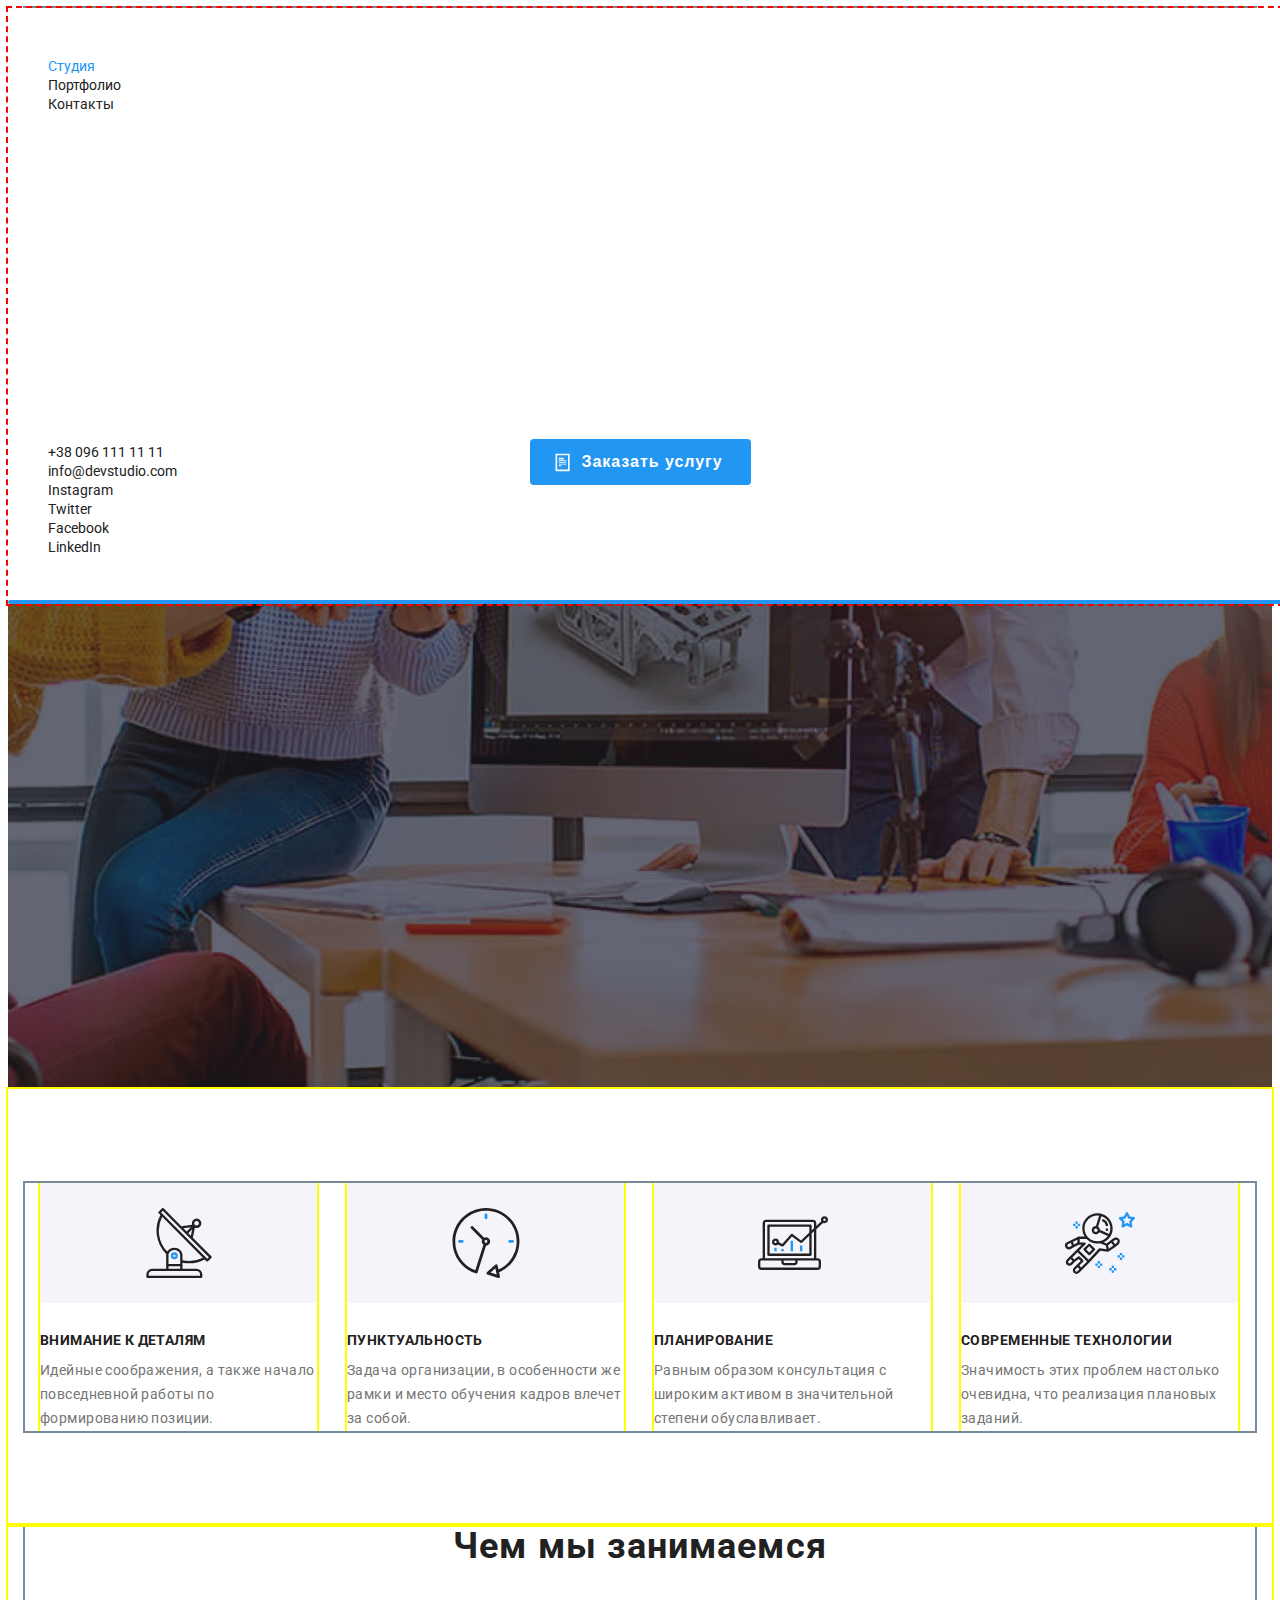
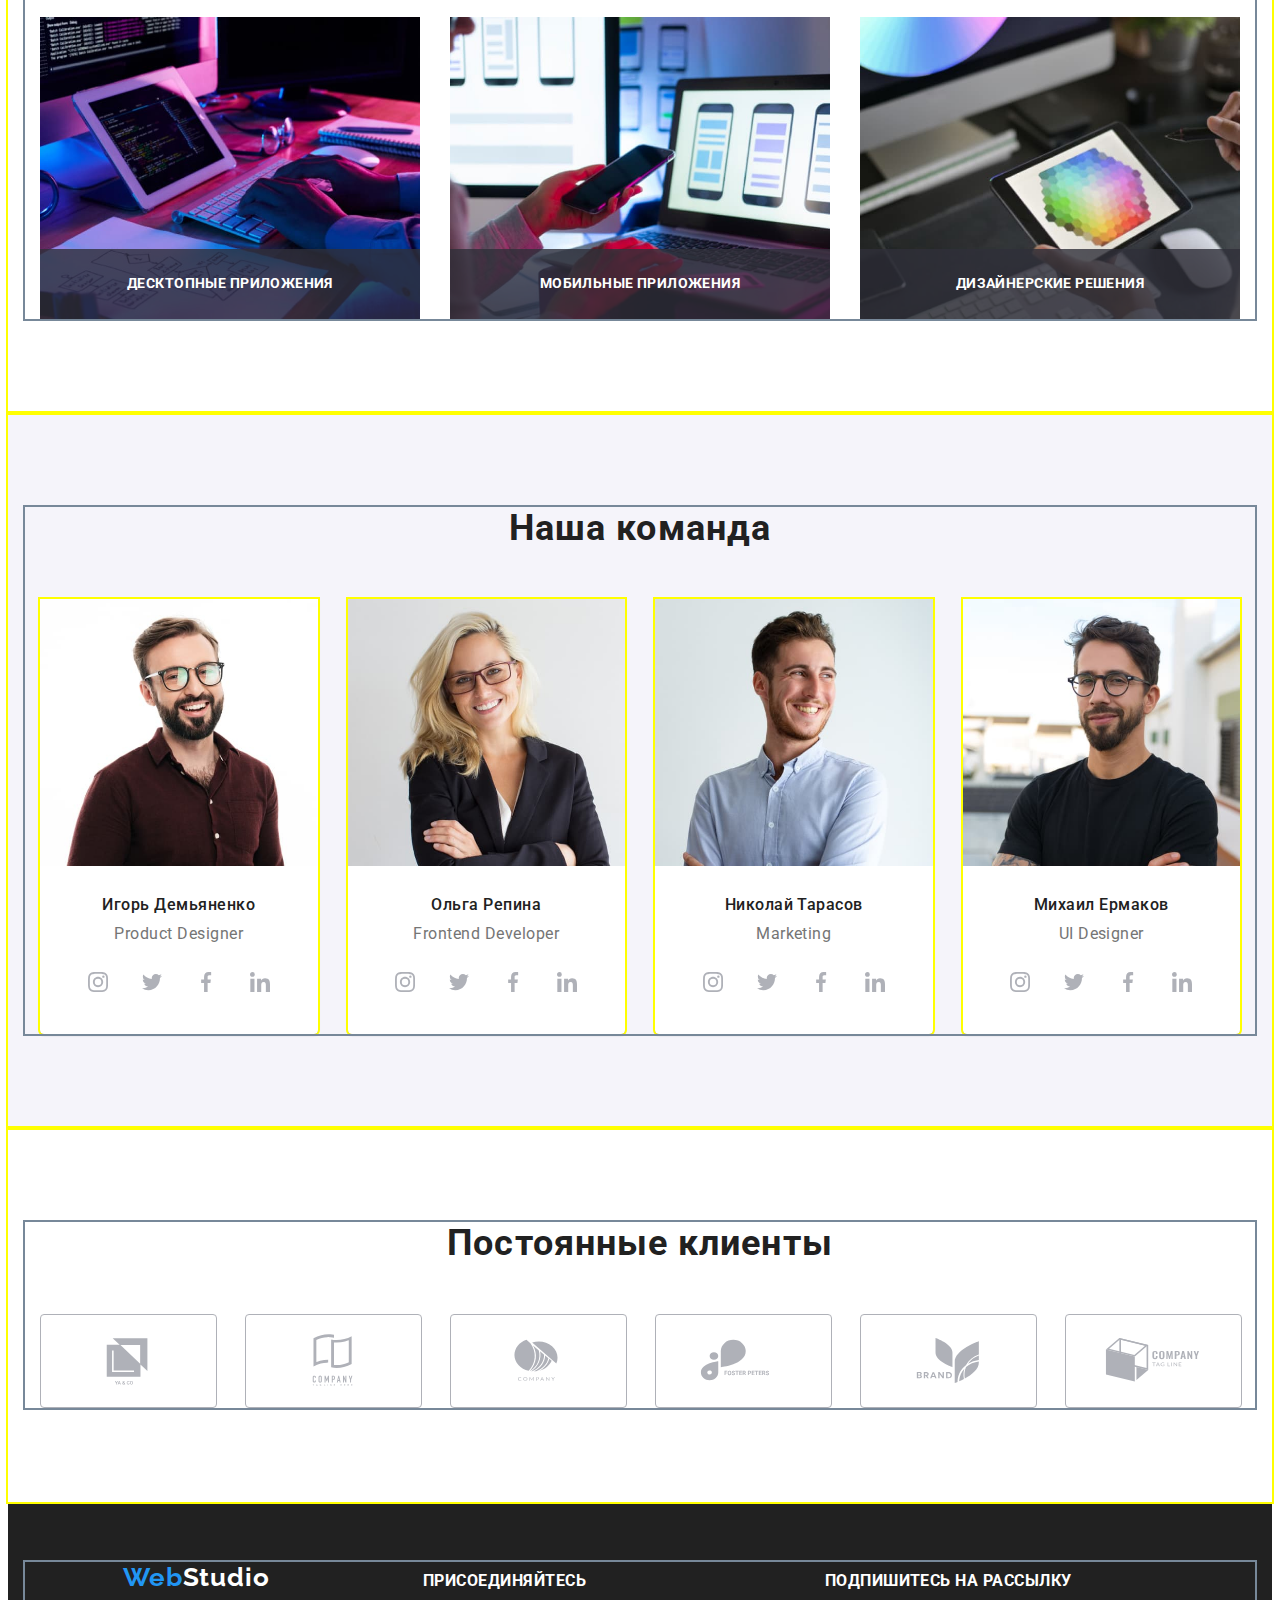
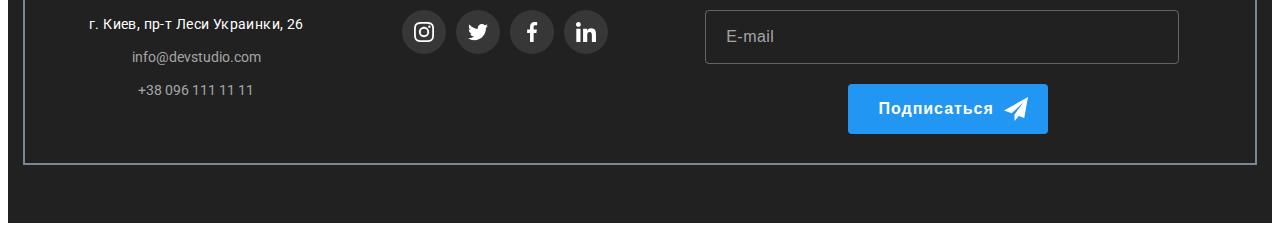
==== index.html @ 0c738ab2 "мобильное меню" ====
<!DOCTYPE html>
<html lang="ru">
  <head>
    <meta charset="UTF-8" />
    <meta http-equiv="X-UA-Compatible" content="IE=edge" />
    <meta name="viewport" content="width=device-width, initial-scale=1.0" />
    <title>СТУДИЯ</title>
    <link rel="preconnect" href="https://fonts.googleapis.com" />
    <link rel="preconnect" href="https://fonts.gstatic.com" crossorigin />
    <link rel="stylesheet" href="https://cdnjs.cloudflare.com/ajax/libs/modern-normalize/1.1.0/modern-normalize.min.css" integrity="sha512-wpPYUAdjBVSE4KJnH1VR1HeZfpl1ub8YT/NKx4PuQ5NmX2tKuGu6U/JRp5y+Y8XG2tV+wKQpNHVUX03MfMFn9Q==" crossorigin="anonymous" referrerpolicy="no-referrer" />
    <link href="https://fonts.googleapis.com/css2?family=Raleway:wght@700&family=Roboto:wght@400;500;700;900&display=swap" rel="stylesheet" />
    <link rel="stylesheet" href="./css/main.min.css" />
  </head>

  <!-- *===================Работа 7========================= -->

  <body class="body">
    <!-- HEADER -->
    <header class="header">
      <div class="container header__container">
        <nav class="nav">
          <a href="./index.html" class="logo logo-dark header__logo header__link" lang="en"><span class="logo__accent">Web</span>Studio</a>
          <ul class="list nav__list">
            <li class="nav__item">
              <a href="./index.html" class="link nav__link header__link header__link-current">Студия</a>
            </li>
            <li class="nav__item">
              <a href="./portfolio.html" class="link nav__link header__link">Портфолио</a>
            </li>
            <li class="nav__item">
              <a href="#" class="link nav__link header__link">Контакты</a>
            </li>
          </ul>
        </nav>

        <div class="address address-top">
          <ul class="list nav__address">
            <li class="address__item">
              <a href="mailto:info@devstudio.com" class="link header__contacts header__link">
                <svg class="header__icon" width="16" height="12">
                  <use href="./images/sprite.svg#envelope"></use></svg
                >nfo@devstudio.com</a
              >
            </li>
            <li class="address__item">
              <a href="tel:+380961111111" class="link header__contacts header__link"
                ><svg class="header__icon" width="10" height="16">
                  <use href="./images/sprite.svg#smartphone"></use></svg
                >+38 096 111 11 11</a
              >
            </li>
          </ul>
        </div>

        <button type="button" class="menu__button menu__button-open" data-menu-open>
          <svg class="" width="40" height="40" aria-label="Вызов мобильного меню">
            <use class="icon-open" href="./images/sprite.svg#menu-open"></use>
          </svg>
        </button>

        <!-- * Мобильное меню -->

        <div class="mobile-menu" data-menu>
          <button type="button" class="menu__button menu__button-close" data-menu-close>
            <svg class="" width="40" height="40" aria-label="Вызов мобильного меню">
              <use class="icon-close" href="./images/sprite.svg#menu-close"></use>
            </svg>
          </button>

          <ul class="list mobile-menu__nav">
            <li class="mobile-menu__nav-item">
              <a href="./index.html" class="link mobile-menu__nav-link header__link-current">Студия</a>
            </li>
            <li class="mobile-menu__nav-item">
              <a href="./portfolio.html" class="link mobile-menu__nav-link">Портфолио</a>
            </li>
            <li class="mobile-menu__nav-item">
              <a href="#" class="link mobile-menu__nav-link">Контакты</a>
            </li>
          </ul>

          <ul class="list mobile-menu__contacts">
            <li class="mobile-menu__contacts-item"><a href="tell:380961111111" class="link mobile-menu__contacts-link">+38 096 111 11 11</a></li>
            <li class="mobile-menu__contacts-item"><a href="mailto:info@devstudio.com" class="link mobile-menu__contacts-link">info@devstudio.com</a></li>
          </ul>

          <ul class="list mobile-menu__socials">
            <li class="mobile-menu__socials-item"><a href="#" class="link" target="_blank" rel="noopener noreferrer nofollow" aria-label="Instagram">Instagram</a></li>
            <li class="mobile-menu__socials-item"><a href="#" class="link" target="_blank" rel="noopener noreferrer nofollow" aria-label="Twitter">Twitter</a></li>
            <li class="mobile-menu__socials-item"><a href="#" class="link" target="_blank" rel="noopener noreferrer nofollow" aria-label="Facebook">Facebook</a></li>
            <li class="mobile-menu__socials-item"><a href="#" class="link" target="_blank" rel="noopener noreferrer nofollow" aria-label="LinkedIn">LinkedIn</a></li>
          </ul>
        </div>
      </div>
    </header>

    <main>
      <!-- *hero -->
      <section class="hero">
        <div class="container">
          <h1 class="hero__title">Эффективные решения для вашего бизнеса</h1>
          <button type="button" class="button hero__button" data-modal-open>
            <svg class="hero__icon" width="20" height="25">
              <use href="./images/sprite.svg#file"></use>
            </svg>
            <svg class="hero__icon-hovered" width="20" height="25">
              <use href="./images/sprite.svg#fileadd"></use>
            </svg>
            Заказать услугу
          </button>
        </div>
      </section>

      <!-- *Наши преимущества -->
      <section class="advant section">
        <div class="container">
          <h2 class="visually-hidden">Наши преимущества</h2>
          <ul class="list section__list">
            <li class="advant__item item">
              <div class="advant__inner">
                <svg class="advant__icon" width="70" height="70">
                  <use href="./images/sprite.svg#antenna"></use>
                </svg>
              </div>
              <h3 class="advant__title">Внимание к деталям</h3>
              <p class="advant__text">Идейные соображения, а также начало повседневной работы по формированию позиции.</p>
            </li>
            <li class="advant__item item">
              <div class="advant__inner">
                <svg class="advant__icon" width="70" height="70">
                  <use href="./images/sprite.svg#clock"></use>
                </svg>
              </div>
              <h3 class="advant__title">Пунктуальность</h3>
              <p class="advant__text">Задача организации, в особенности же рамки и место обучения кадров влечет за собой.</p>
            </li>
            <li class="advant__item item">
              <div class="advant__inner">
                <svg class="advant__icon" width="70" height="70">
                  <use href="./images/sprite.svg#diagram"></use>
                </svg>
              </div>
              <h3 class="advant__title">Планирование</h3>
              <p class="advant__text">Равным образом консультация с широким активом в значительной степени обуславливает.</p>
            </li>
            <li class="advant__item item">
              <div class="advant__inner">
                <svg class="advant__icon" width="70" height="70">
                  <use href="./images/sprite.svg#astronaut"></use>
                </svg>
              </div>
              <h3 class="advant__title">Современные технологии</h3>
              <p class="advant__text">Значимость этих проблем настолько очевидна, что реализация плановых заданий.</p>
            </li>
          </ul>
        </div>
      </section>

      <!-- *Чем мы занимаемся -->
      <section class="branches section">
        <div class="container">
          <h2 class="title section__title">Чем мы занимаемся</h2>
          <ul class="list section__list">
            <li class="branches__item">
              <img src="./images/desktop.jpg" alt="Десктопные приложения" width="370" height="294" />
              <div class="brunches__text-inner">
                <p class="brunches__text">Десктопные приложения</p>
              </div>
            </li>
            <li class="branches__item">
              <img src="./images/mobile.jpg" alt="Мобильные приложения" width="370" height="294" />
              <div class="brunches__text-inner">
                <p class="brunches__text">Мобильные приложения</p>
              </div>
            </li>
            <li class="branches__item">
              <img src="./images/design.jpg" alt="Дизайнерские решения" width="370" height="294" />
              <div class="brunches__text-inner">
                <p class="brunches__text">Дизайнерские решения</p>
              </div>
            </li>
          </ul>
        </div>
      </section>

      <!-- *Наша команда -->
      <section class="team section">
        <div class="container">
          <h2 class="title section__title">Наша команда</h2>
          <ul class="list section__list">
            <li class="team__item item">
              <img src="./images/productdesigner.jpg" alt="Фото Игорь Демьяненко" width="270" height="260" />
              <div class="team__info">
                <h3 class="team__name">Игорь Демьяненко</h3>
                <p class="team__descr" lang="en">Product Designer</p>
                <!-- *Иконки соцсетей -->
                <ul class="social list">
                  <li class="social__item">
                    <a href="#" class="social__link social__link-light link" target="_blank" rel="noopener noreferrer nofollow" aria-label="instagram">
                      <svg class="social__icon" width="20" height="20">
                        <use href="./images/sprite.svg#instagram"></use>
                      </svg>
                    </a>
                  </li>
                  <li class="social__item">
                    <a href="#" class="social__link social__link-light link" target="_blank" rel="noopener noreferrer nofollow" aria-label="instagram">
                      <svg class="social__icon" width="20" height="20">
                        <use href="./images/sprite.svg#twitter"></use>
                      </svg>
                    </a>
                  </li>
                  <li class="social__item">
                    <a href="#" class="social__link social__link-light link" target="_blank" rel="noopener noreferrer nofollow" aria-label="instagram">
                      <svg class="social__icon" width="20" height="20">
                        <use href="./images/sprite.svg#facebook"></use>
                      </svg>
                    </a>
                  </li>
                  <li class="social__item">
                    <a href="#" class="social__link social__link-light link" target="_blank" rel="noopener noreferrer nofollow" aria-label="instagram">
                      <svg class="social__icon" width="20" height="20">
                        <use href="./images/sprite.svg#linkedin"></use>
                      </svg>
                    </a>
                  </li>
                </ul>
              </div>
            </li>
            <li class="team__item item">
              <img src="./images/frontenddeveloper.jpg" alt="Фото Ольга Репина" width="270" height="260" />
              <div class="team__info">
                <h3 class="team__name">Ольга Репина</h3>
                <p class="team__descr" lang="en">Frontend Developer</p>
                <ul class="social list">
                  <li class="social__item item">
                    <a href="#" class="social__link social__link-light link" target="_blank" rel="noopener noreferrer nofollow" aria-label="instagram">
                      <svg class="social__icon" width="20" height="20">
                        <use href="./images/sprite.svg#instagram"></use>
                      </svg>
                    </a>
                  </li>
                  <li class="social__item item">
                    <a href="#" class="social__link social__link-light link" target="_blank" rel="noopener noreferrer nofollow" aria-label="instagram">
                      <svg class="social__icon" width="20" height="20">
                        <use href="./images/sprite.svg#twitter"></use>
                      </svg>
                    </a>
                  </li>
                  <li class="social__item item">
                    <a href="#" class="social__link social__link-light link" target="_blank" rel="noopener noreferrer nofollow" aria-label="instagram">
                      <svg class="social__icon" width="20" height="20">
                        <use href="./images/sprite.svg#facebook"></use>
                      </svg>
                    </a>
                  </li>
                  <li class="social__item item">
                    <a href="#" class="social__link social__link-light link" target="_blank" rel="noopener noreferrer nofollow" aria-label="instagram">
                      <svg class="social__icon" width="20" height="20">
                        <use href="./images/sprite.svg#linkedin"></use>
                      </svg>
                    </a>
                  </li>
                </ul>
              </div>
            </li>
            <li class="team__item item">
              <img src="./images/marketing.jpg" alt="Фото Николай Тарасов" width="270" height="260" />
              <div class="team__info">
                <h3 class="team__name">Николай Тарасов</h3>
                <p class="team__descr" lang="en">Marketing</p>
                <ul class="social list">
                  <li class="social__item item">
                    <a href="#" class="social__link social__link-light link" target="_blank" rel="noopener noreferrer nofollow" aria-label="instagram">
                      <svg class="social__icon" width="20" height="20">
                        <use href="./images/sprite.svg#instagram"></use>
                      </svg>
                    </a>
                  </li>
                  <li class="social__item item">
                    <a href="#" class="social__link social__link-light link" target="_blank" rel="noopener noreferrer nofollow" aria-label="instagram">
                      <svg class="social__icon" width="20" height="20">
                        <use href="./images/sprite.svg#twitter"></use>
                      </svg>
                    </a>
                  </li>
                  <li class="social__item item">
                    <a href="#" class="social__link social__link-light link" target="_blank" rel="noopener noreferrer nofollow" aria-label="instagram">
                      <svg class="social__icon" width="20" height="20">
                        <use href="./images/sprite.svg#facebook"></use>
                      </svg>
                    </a>
                  </li>
                  <li class="social__item item">
                    <a href="#" class="social__link social__link-light link" target="_blank" rel="noopener noreferrer nofollow" aria-label="instagram">
                      <svg class="social__icon" width="20" height="20">
                        <use href="./images/sprite.svg#linkedin"></use>
                      </svg>
                    </a>
                  </li>
                </ul>
              </div>
            </li>
            <li class="team__item item">
              <img src="./images/uidesigner.jpg" alt="Фото Михаил Ермаков" width="270" height="260" />
              <div class="team__info">
                <h3 class="team__name">Михаил Ермаков</h3>
                <p class="team__descr" lang="en">UI Designer</p>
                <ul class="social list">
                  <li class="social__item item">
                    <a href="#" class="social__link social__link-light link" target="_blank" rel="noopener noreferrer nofollow" aria-label="instagram">
                      <svg class="social__icon" width="20" height="20">
                        <use href="./images/sprite.svg#instagram"></use>
                      </svg>
                    </a>
                  </li>
                  <li class="social__item item">
                    <a href="#" class="social__link social__link-light link" target="_blank" rel="noopener noreferrer nofollow" aria-label="instagram">
                      <svg class="social__icon" width="20" height="20">
                        <use href="./images/sprite.svg#twitter"></use>
                      </svg>
                    </a>
                  </li>
                  <li class="social__item item">
                    <a href="#" class="social__link social__link-light link" target="_blank" rel="noopener noreferrer nofollow" aria-label="instagram">
                      <svg class="social__icon" width="20" height="20">
                        <use href="./images/sprite.svg#facebook"></use>
                      </svg>
                    </a>
                  </li>
                  <li class="social__item item">
                    <a href="#" class="social__link social__link-light link" target="_blank" rel="noopener noreferrer nofollow" aria-label="instagram">
                      <svg class="social__icon" width="20" height="20">
                        <use href="./images/sprite.svg#linkedin"></use>
                      </svg>
                    </a>
                  </li>
                </ul>
              </div>
            </li>
          </ul>
        </div>
      </section>

      <!--* Постоянные клиенты -->
      <section class="section client">
        <div class="container">
          <h2 class="title section__title">Постоянные клиенты</h2>
          <ul class="client__list list">
            <li class="client__item item">
              <a href="#" class="link client__link" target="_blank" rel="noopener noreferrer nofollow" aria-label="yaco">
                <svg class="client__icon" width="106" height="60">
                  <use href="./images/sprite.svg#yaco"></use>
                </svg>
              </a>
            </li>
            <li class="client__item item">
              <a href="#" class="link client__link" target="_blank" rel="noopener noreferrer nofollow" aria-label="tag line here">
                <svg class="client__icon" width="106" height="60">
                  <use href="./images/sprite.svg#here"></use>
                </svg>
              </a>
            </li>
            <li class="client__item item">
              <a href="#" class="link client__link" target="_blank" rel="noopener noreferrer nofollow" aria-label="company">
                <svg class="client__icon" width="106" height="60">
                  <use href="./images/sprite.svg#company"></use>
                </svg>
              </a>
            </li>
            <li class="client__item item">
              <a href="#" class="link client__link" target="_blank" rel="noopener noreferrer nofollow" aria-label="foster petters">
                <svg class="client__icon" width="106" height="60">
                  <use href="./images/sprite.svg#foster"></use>
                </svg>
              </a>
            </li>
            <li class="client__item item">
              <a href="#" class="link client__link" target="_blank" rel="noopener noreferrer nofollow" aria-label="brand">
                <svg class="client__icon" width="106" height="60">
                  <use href="./images/sprite.svg#brand"></use>
                </svg>
              </a>
            </li>
            <li class="client__item item">
              <a href="#" class="link client__link" target="_blank" rel="noopener noreferrer nofollow" aria-label="tag line">
                <svg class="client__icon" width="106" height="60">
                  <use href="./images/sprite.svg#tagline"></use>
                </svg>
              </a>
            </li>
          </ul>
        </div>
      </section>
    </main>

    <!--*=====Футер=====-->

    <footer class="footer">
      <div class="container footer__container">
        <div>
          <a href="./index.html" class="logo footer__logo logo-light footer__link" lang="en"> <span class="logo__accent">Web</span>Studio</a>
          <address class="address address-bottom">
            <ul class="list footer__list">
              <li class="footer__item">
                <a href="https://www.google.com.ua/maps/place/бул.+Леси+Украинки,+26,+Киев,+02000/@50.4265807,30.5361971,17z/data=!3m1!4b1!4m5!3m4!1s0x40d4cf0e033ecbe9:0x57a4dffefec77da0!8m2!3d50.4265807!4d30.5383858?hl=ru" class="footer__address link footer__link"> г. Киев, пр-т Леси Украинки, 26 </a>
              </li>
              <li class="footer__item">
                <a href="mailto:info@devstudio.com" class="footer__contacts link footer__link">info@devstudio.com</a>
              </li>
              <li class="footer__item">
                <a href="tel:+380961111111" class="footer__contacts link footer__link">+38 096 111 11 11</a>
              </li>
            </ul>
          </address>
        </div>
        <div class="footer__inner">
          <p class="footer__slogan">Присоединяйтесь</p>
          <ul class="social list">
            <li class="join social__item item">
              <a href="#" class="social__link social__link-dark link" target="_blank" rel="noopener noreferrer nofollow" aria-label="instagram">
                <svg class="join__icon" width="20" height="20">
                  <use href="./images/sprite.svg#instagram"></use>
                </svg>
              </a>
            </li>
            <li class="social__item item">
              <a href="#" class="social__link social__link-dark link" target="_blank" rel="noopener noreferrer nofollow" aria-label="instagram">
                <svg class="join__icon" width="20" height="20">
                  <use href="./images/sprite.svg#twitter"></use>
                </svg>
              </a>
            </li>
            <li class="social__item item">
              <a href="#" class="social__link social__link-dark link" target="_blank" rel="noopener noreferrer nofollow" aria-label="instagram">
                <svg class="join__icon" width="20" height="20">
                  <use href="./images/sprite.svg#facebook"></use>
                </svg>
              </a>
            </li>
            <li class="social__item item">
              <a href="#" class="social__link social__link-dark link" target="_blank" rel="noopener noreferrer nofollow" aria-label="instagram">
                <svg class="join__icon" width="20" height="20">
                  <use href="./images/sprite.svg#linkedin"></use>
                </svg>
              </a>
            </li>
          </ul>
        </div>
        <div class="form-inner">
          <strong class="form-inner__slogan">Подпишитесь на рассылку </strong>
          <form name="signup_form" autocomplete="on" novalidate class="form-footer">
            <label class="form-footer__label">
              <input type="email" name="email" id="email" class="form-footer__input" placeholder="E-mail" />
            </label>

            <button type="submit" class="button form-footer__button">
              Подписаться
              <svg class="form-footer__icon" width="24" height="24">
                <use href="./images/sprite.svg#send"></use>
              </svg>
            </button>
          </form>
        </div>
      </div>
    </footer>

    <!-- *Модальное окно -->
    <div class="backdrop is-hidden" data-modal>
      <div class="modal">
        <button type="button" class="modal__close" data-modal-close>
          <svg width="18px" height="18px">
            <use href="./images/sprite.svg#close"></use>
          </svg>
        </button>
        <b class="modal__title">Оставьте свои данные, мы вам перезвоним</b>
        <form class="modal__form">
          <label class="modal__label label">
            <span class="label__name">Имя</span>
            <input type="text" name="user-name" class="label__input" required />
            <svg class="label__icon" width="18" height="18">
              <use href="./images/sprite.svg#person"></use>
            </svg>
          </label>

          <label class="modal__label label">
            <span class="label__name">Телефон</span>
            <input type="tel" name="user-tell" class="label__input" required />
            <svg class="label__icon" width="18" height="18">
              <use href="./images/sprite.svg#phone"></use>
            </svg>
          </label>

          <label class="modal__label label">
            <span class="label__name">Почта</span>
            <input type="email" name="user-email" class="label__input" placeholder=" " required />
            <svg class="label__icon" width="18" height="18">
              <use href="./images/sprite.svg#email"></use>
            </svg>
          </label>

          <label class="modal__label label">
            <span class="label__name">Комментарий</span>
            <textarea name="user-feedback" rows="5" placeholder="Введите текст" class="label__feedback"></textarea>
          </label>

          <label class="modal__checkbox checkbox">
            <input type="checkbox" name="checkbox" class="visually-hidden checkbox__input" />
            <svg class="checkbox__icon" width="11" height="8">
              <use href="./images/sprite.svg#check"></use>
            </svg>
            <span class="checkbox__text">Соглашаюсь с рассылкой и принимаю</span>
            <a href="#" class="checkbox__link">Условия договора</a>
          </label>

          <button type="submit" class="modal__submit button">Отправить</button>
        </form>
      </div>
    </div>

    <!-- *Подключение js -->
    <script src="./js/modal.js"></script>
    <script src="./js/mobile-menu.js"></script>
  </body>
</html>
---- css/main.min.css ----
:root{--primary-background-color: #ffffff;--secondary-background-color: #f5f4fa;--hero-background-color: #2f303a;--branches-bg-color: rgba(47, 48, 58, 0.8);--modal-bg-color: rgba(0, 0, 0, 0.2);--title-color: #212121;--secondary-title-color: #ffffff;--text-color: #757575;--logo-color: #000000;--accent-color: #2196f3;--header-border-color: #ececec;--hero-hover-color: #188ce8;--footer-address-color: rgba(255, 255, 255, 0.6);--portf-btn-color: #f5f4fa;--portf-border-color: #eeeeee;--social-icon-color: #afb1b8;--social-icon-hover-color: #ffffff;--advant-icon-bg-color: #f5f4fa;--client-icon-border-color: #afb1b8;--footer-icon-bg-color: rgba(255, 255, 255, 0.1);--main-font: "Roboto", sans-serif;--accent-font: "Raleway", sans-serif;--hero-size: 44px;--hero-size-mobile: 26px;--title-size: 36px;--subtitle-size: 18px;--note-size: 16px;--text-size: 14px;--hero-weight: 900;--head-weight: 700;--secondary-weight: 500;--main-weight: 400;--timing-function: cubic-bezier(0.4, 0, 0.2, 1)}h1,h2,h3,h4,li,ul,p{margin-top:0;margin-bottom:0}a{text-decoration:none}img{display:block;width:100%;max-width:100%;height:auto}body{font-family:var(--main-font);font-style:normal;color:var(--text-color);background-color:var(--primary-background-color)}body.modal-open{overflow:hidden}.container{width:100%;margin:0 auto;padding-left:15px;padding-right:15px;outline:2px solid tomato}@media screen and (min-width: 480px){.container{width:480px;outline:2px solid blue}}@media screen and (min-width: 768px){.container{width:768px;outline:2px solid #006400}}@media screen and (min-width: 1200px){.container{width:1200px;outline:2px solid #789}}.section{padding-top:60px;padding-bottom:60px;outline:2px solid #ff0}@media screen and (min-width: 1200px){.section{padding-top:94px;padding-bottom:94px}}.section__list{display:-webkit-box;display:-ms-flexbox;display:flex;-ms-flex-wrap:wrap;flex-wrap:wrap;gap:30px}.link{font-size:14px;color:var(--title-color)}.list{padding-left:0;list-style:none}.button{font-style:inherit;cursor:pointer;border:none;border-radius:4px}.title{font-size:var(--title-size);line-height:1.17;letter-spacing:.03em;text-align:center;color:var(--title-color)}.section__title{margin-bottom:30px}@media screen and (min-width: 1200px){.section__title{margin-bottom:50px}}.menu__button{display:-webkit-inline-box;display:-ms-inline-flexbox;display:inline-flex;margin-left:auto;-webkit-box-align:center;-ms-flex-align:center;align-items:center;background-color:rgba(0,0,0,0);border:none}@media screen and (min-width: 768px){.menu__button{display:none}}.backdrop{position:fixed;top:0;left:0;width:100%;height:100%;padding:93px 15px;overflow-y:scroll;background-color:var(--modal-bg-color);-webkit-transition:visibility 500ms var(--timing-function),opacity 500ms var(--timing-function);transition:visibility 500ms var(--timing-function),opacity 500ms var(--timing-function)}.backdrop.is-hidden{opacity:0;visibility:hidden;pointer-events:none}.modal{position:relative;display:-webkit-box;display:-ms-flexbox;display:flex;-webkit-box-orient:vertical;-webkit-box-direction:normal;-ms-flex-direction:column;flex-direction:column;-webkit-transition:opacity 500ms var(--timing-function),-webkit-transform 500ms var(--timing-function);transition:opacity 500ms var(--timing-function),-webkit-transform 500ms var(--timing-function);transition:opacity 500ms var(--timing-function),transform 500ms var(--timing-function);transition:opacity 500ms var(--timing-function),transform 500ms var(--timing-function),-webkit-transform 500ms var(--timing-function);min-height:581px;padding:40px 40px;-webkit-box-shadow:0px 1px 3px rgba(0,0,0,.12),0px 1px 1px rgba(0,0,0,.14),0px 2px 1px rgba(0,0,0,.2);box-shadow:0px 1px 3px rgba(0,0,0,.12),0px 1px 1px rgba(0,0,0,.14),0px 2px 1px rgba(0,0,0,.2);border-radius:4px;background-color:var(--primary-background-color)}@media screen and (min-width: 768px){.modal{position:absolute;top:50%;left:50%;-webkit-transform:translate(-50%, -50%);transform:translate(-50%, -50%);width:450px}}.backdrop.is-hidden>.modal-wrapper{opacity:0;-webkit-transform:translate(-50%, 100%) scale(0.3);transform:translate(-50%, 100%) scale(0.3)}.modal__close{position:absolute;top:8px;right:8px;display:-webkit-box;display:-ms-flexbox;display:flex;-webkit-box-align:center;-ms-flex-align:center;align-items:center;-webkit-box-pack:center;-ms-flex-pack:center;justify-content:center;padding:0;width:30px;height:30px;cursor:pointer;border:1px solid rgba(0,0,0,.1);border-radius:50%;background-color:var(--secondary-background-color);-webkit-transition:fill 250ms var(--timing-function),border 250ms var(--timing-function);transition:fill 250ms var(--timing-function),border 250ms var(--timing-function)}.modal__close:hover,.modal__close:focus{fill:var(--accent-color);border:2px solid var(--accent-color);outline:2px solid var(--accent-color);background-color:var(--primary-background-color)}.modal__form{display:-webkit-box;display:-ms-flexbox;display:flex;-webkit-box-orient:vertical;-webkit-box-direction:normal;-ms-flex-direction:column;flex-direction:column}.modal__label{position:relative;color:var(--title-color)}.modal__title{display:-webkit-inline-box;display:-ms-inline-flexbox;display:inline-flex;-webkit-box-pack:center;-ms-flex-pack:center;justify-content:center;margin-bottom:12px;font-weight:700;font-size:20px;line-height:1.15;letter-spacing:.03em;color:#212121}.label__input{width:100%;height:40px;margin-bottom:10px;border:1px solid rgba(33,33,33,.2);border-radius:4px;padding-left:40px;-webkit-transition:border-color 300ms var(--timing-function),outline 300ms var(--timing-function);transition:border-color 300ms var(--timing-function),outline 300ms var(--timing-function)}.modal__label:hover .label__input{border-color:var(--accent-color)}.label__input:focus{border-color:var(--accent-color);outline:1px solid var(--accent-color)}.label__icon{position:absolute;top:45%;left:3%;fill:currentColor;-webkit-transition:fill 300ms var(--timing-function);transition:fill 300ms var(--timing-function)}.modal__label:hover .label__icon{fill:var(--accent-color)}.label__input:focus+.label__icon{fill:var(--accent-color)}.label__name{display:inline-block;margin-bottom:4px;font-weight:400;font-size:12px;line-height:1.15;letter-spacing:.01em;color:var(--text-color)}.label__feedback{padding:12px 16px;resize:none;width:100%;height:120px;margin-bottom:20px;border:1px solid rgba(33,33,33,.2);border-radius:4px;-webkit-transition:border-color 300ms var(--timing-function),outline 300ms var(--timing-function);transition:border-color 300ms var(--timing-function),outline 300ms var(--timing-function)}.label__feedback::-webkit-input-placeholder{font-weight:400;font-size:12px;line-height:1.15;letter-spacing:.01em;color:rgba(117,117,117,.5)}.label__feedback::-moz-placeholder{font-weight:400;font-size:12px;line-height:1.15;letter-spacing:.01em;color:rgba(117,117,117,.5)}.label__feedback:-ms-input-placeholder{font-weight:400;font-size:12px;line-height:1.15;letter-spacing:.01em;color:rgba(117,117,117,.5)}.label__feedback::-ms-input-placeholder{font-weight:400;font-size:12px;line-height:1.15;letter-spacing:.01em;color:rgba(117,117,117,.5)}.label__feedback::placeholder{font-weight:400;font-size:12px;line-height:1.15;letter-spacing:.01em;color:rgba(117,117,117,.5)}.label__feedback:focus{border-color:var(--accent-color);outline:1px solid var(--accent-color)}.modal__label:hover .label__feedback{border-color:var(--accent-color)}.modal__checkbox{display:-webkit-inline-box;display:-ms-inline-flexbox;display:inline-flex;-webkit-box-align:center;-ms-flex-align:center;align-items:center;-webkit-box-pack:center;-ms-flex-pack:center;justify-content:center;margin-bottom:30px;cursor:pointer}.checkbox__icon{margin-right:8px;border:2px solid var(--title-color);border-radius:4px;width:18px;height:18px;fill:#fff;-webkit-transition:background-color 250ms var(--timing-function),border-color 300ms var(--timing-function);transition:background-color 250ms var(--timing-function),border-color 300ms var(--timing-function)}.checkbox__label:hover .checkbox__icon{border-color:var(--accent-color)}.checkbox__input:hover+.checkbox__icon{border-color:var(--accent-color)}.checkbox__input:checked+.checkbox__icon{border-color:var(--accent-color);background-color:var(--accent-color)}.checkbox__text{margin-right:5px;font-weight:400;font-size:14px;line-height:1.71;letter-spacing:.03em;color:#757575}.checkbox__link{position:relative;font-weight:400;font-size:14px;line-height:1.71;letter-spacing:.03em;color:#2196f3}.checkbox__link::before{position:absolute;content:"";width:100%;height:1px;top:85%;background-color:var(--accent-color)}.modal__submit{position:relative;overflow:hidden;display:-webkit-box;display:-ms-flexbox;display:flex;-webkit-box-align:center;-ms-flex-align:center;align-items:center;-webkit-box-pack:center;-ms-flex-pack:center;justify-content:center;margin:0 auto;padding:10px 28px 10px 28px;min-width:200px;font-weight:var(--head-weight);font-size:var(--note-size);line-height:1.88;letter-spacing:.06em;color:var(--secondary-title-color);background-color:var(--accent-color);-webkit-transition:background-color 250ms var(--timing-function),-webkit-box-shadow 250ms var(--timing-function);transition:background-color 250ms var(--timing-function),-webkit-box-shadow 250ms var(--timing-function);transition:background-color 250ms var(--timing-function),box-shadow 250ms var(--timing-function);transition:background-color 250ms var(--timing-function),box-shadow 250ms var(--timing-function),-webkit-box-shadow 250ms var(--timing-function)}.modal__submit:hover{background-color:var(--hero-hover-color);-webkit-box-shadow:0px 3px 1px rgba(0,0,10,.2),0px 1px 2px rgba(0,0,10,.28),0px 2px 2px rgba(0,0,10,.32);box-shadow:0px 3px 1px rgba(0,0,10,.2),0px 1px 2px rgba(0,0,10,.28),0px 2px 2px rgba(0,0,10,.32)}.social{display:-webkit-box;display:-ms-flexbox;display:flex;-webkit-box-pack:center;-ms-flex-pack:center;justify-content:center;-webkit-box-align:center;-ms-flex-align:center;align-items:center}.social__link{display:-webkit-box;display:-ms-flexbox;display:flex;-webkit-box-pack:center;-ms-flex-pack:center;justify-content:center;-webkit-box-align:center;-ms-flex-align:center;align-items:center;width:44px;height:44px;border-radius:50%;-webkit-transition:background-color 250ms cubic-bezier(0.4, 0, 0.2, 1);transition:background-color 250ms cubic-bezier(0.4, 0, 0.2, 1)}.social__link:hover,.social__link:focus{background-color:var(--accent-color)}.social__item+.social__item{margin-left:10px}.social__icon{fill:var(--social-icon-color);-webkit-transition:fill 250ms cubic-bezier(0.4, 0, 0.2, 1);transition:fill 250ms cubic-bezier(0.4, 0, 0.2, 1)}.social__link:hover .social__icon,.social__link:focus .social__icon{fill:var(--social-icon-hover-color)}.social__link-light{background-color:var(--primary-background-color)}.social__link-dark{background-color:var(--footer-icon-bg-color)}.join__icon{fill:var(--secondary-title-color)}.form-inner{display:-webkit-box;display:-ms-flexbox;display:flex;-webkit-box-orient:vertical;-webkit-box-direction:normal;-ms-flex-direction:column;flex-direction:column;-webkit-box-align:center;-ms-flex-align:center;align-items:center}.form-inner__slogan{display:block;margin-bottom:20px;font-family:var(--main-font);font-weight:var(--head-weight);line-height:1.14;letter-spacing:.03em;text-transform:uppercase;color:var(--secondary-title-color)}.form-footer{display:-webkit-box;display:-ms-flexbox;display:flex;-webkit-box-orient:vertical;-webkit-box-direction:normal;-ms-flex-direction:column;flex-direction:column;-webkit-box-align:center;-ms-flex-align:center;align-items:center}@media screen and (min-width: 1200px){.form-footer{text-align:center}}@media screen and (min-width: 1200px){.form-footer__label{margin-right:12px}}.form-footer__input{min-width:358px;min-height:50px;margin-bottom:20px;padding-left:20px;background-color:rgba(0,0,0,0);font-weight:var(--main-weight);font-size:var(--note-size);line-height:1.25px;letter-spacing:.03em;cursor:pointer;border:1px solid rgba(255,255,255,.3);border-radius:4px;color:rgba(255,255,255,.6);-webkit-transition:border 250ms var(--timing-function);transition:border 250ms var(--timing-function)}.form-footer__input:hover{border:2px solid rgba(255,255,255,.7)}.form-footer__input::-webkit-input-placeholder{font-weight:var(--main-weight);font-size:var(--note-size);line-height:1.25px;letter-spacing:.03em;color:rgba(255,255,255,.6)}.form-footer__input::-moz-placeholder{font-weight:var(--main-weight);font-size:var(--note-size);line-height:1.25px;letter-spacing:.03em;color:rgba(255,255,255,.6)}.form-footer__input:-ms-input-placeholder{font-weight:var(--main-weight);font-size:var(--note-size);line-height:1.25px;letter-spacing:.03em;color:rgba(255,255,255,.6)}.form-footer__input::-ms-input-placeholder{font-weight:var(--main-weight);font-size:var(--note-size);line-height:1.25px;letter-spacing:.03em;color:rgba(255,255,255,.6)}.form-footer__input::placeholder{font-weight:var(--main-weight);font-size:var(--note-size);line-height:1.25px;letter-spacing:.03em;color:rgba(255,255,255,.6)}@media screen and (min-width: 768px){.form-footer__input{width:450px}}.form-footer__button{position:relative;display:inline-block;overflow:hidden;-webkit-box-align:center;-ms-flex-align:center;align-items:center;-webkit-box-pack:center;-ms-flex-pack:center;justify-content:center;padding:10px 52px 10px 28px;min-width:200px;font-weight:var(--head-weight);font-size:var(--note-size);line-height:1.88;letter-spacing:.06em;color:var(--secondary-title-color);background-color:var(--accent-color);-webkit-transition:background-color 350ms var(--timing-function),-webkit-box-shadow 350ms var(--timing-function);transition:background-color 350ms var(--timing-function),-webkit-box-shadow 350ms var(--timing-function);transition:background-color 350ms var(--timing-function),box-shadow 350ms var(--timing-function);transition:background-color 350ms var(--timing-function),box-shadow 350ms var(--timing-function),-webkit-box-shadow 350ms var(--timing-function)}.form-footer__button:hover,.form-footer__button:focus{background-color:var(--hero-hover-color);-webkit-box-shadow:0px 0px 4px 1px rgba(176,206,252,.5);box-shadow:0px 0px 4px 1px rgba(176,206,252,.5)}.form-footer__icon{position:absolute;top:50%;left:84%;-webkit-transform:translate(-50%, -50%);transform:translate(-50%, -50%);-webkit-transition:-webkit-transform 350ms var(--timing-function);transition:-webkit-transform 350ms var(--timing-function);transition:transform 350ms var(--timing-function);transition:transform 350ms var(--timing-function), -webkit-transform 350ms var(--timing-function);fill:var(--secondary-title-color)}.form-footer__button:hover .form-footer__icon,.form-footer__button:focus .form-footer__icon{-webkit-transform:translate(165%, -215%);transform:translate(165%, -215%)}.logo{font-family:var(--accent-font);font-weight:var(--head-weight);font-size:26px;line-height:1.19;letter-spacing:.03em}.logo-dark{color:var(--logo-color)}.logo-light{color:var(--primary-background-color)}.logo__accent{color:var(--accent-color)}.mobile-menu{display:-webkit-box;display:-ms-flexbox;display:flex;-webkit-box-orient:vertical;-webkit-box-direction:normal;-ms-flex-direction:column;flex-direction:column;position:absolute;top:0;left:0;height:500px;width:100%;padding:48px 40px;background-color:var(--primary-background-color);outline:2px dashed red}.mobile-menu__contacts{margin-top:auto}.header{position:relative;border-bottom:1px solid var(--header-border-color)}.header__logo{padding-top:24px;padding-bottom:24px}.header__container{display:-webkit-box;display:-ms-flexbox;display:flex}.nav__link{position:relative;display:block;font-weight:var(--secondary-weight);line-height:1.14;letter-spacing:.02em}.nav__link::before{position:absolute;bottom:0;left:0;content:"";width:100%;height:4px;background-color:var(--accent-color);border-radius:2px;-webkit-transform:scaleX(0);transform:scaleX(0);-webkit-transform-origin:0 0;transform-origin:0 0;-webkit-transition:-webkit-transform 250ms var(--timing-function);transition:-webkit-transform 250ms var(--timing-function);transition:transform 250ms var(--timing-function);transition:transform 250ms var(--timing-function), -webkit-transform 250ms var(--timing-function)}.nav__link:hover::before{-webkit-transform:scaleX(1);transform:scaleX(1)}.nav__link:focus::before{-webkit-transform:scaleX(1);transform:scaleX(1)}.header__link{-webkit-transition:color 250ms var(--timing-function);transition:color 250ms var(--timing-function)}.header__link:hover,.header__link:focus{color:var(--accent-color)}.header__link-current{color:var(--accent-color)}.header__link-current::after{position:absolute;bottom:0;left:0;content:"";width:100%;height:4px;background-color:var(--accent-color);border-radius:2px}.header__contacts{display:-webkit-box;display:-ms-flexbox;display:flex;-webkit-box-align:center;-ms-flex-align:center;align-items:center;font-weight:var(--secondary-weight);line-height:1.14;letter-spacing:.02em;color:var(--text-color);-webkit-transition:color 250ms cubic-bezier(0.4, 0, 0.2, 1);transition:color 250ms cubic-bezier(0.4, 0, 0.2, 1)}.nav{display:-webkit-box;display:-ms-flexbox;display:flex;-webkit-box-align:center;-ms-flex-align:center;align-items:center}.nav__list{display:none;-webkit-box-align:center;-ms-flex-align:center;align-items:center}@media screen and (min-width: 768px){.nav__list{display:-webkit-box;display:-ms-flexbox;display:flex}}@media screen and (min-width: 1200px){.nav__list{display:-webkit-box;display:-ms-flexbox;display:flex}}.nav__address{display:none;-webkit-box-align:center;-ms-flex-align:center;align-items:center}@media screen and (min-width: 768px){.nav__address{display:-webkit-box;display:-ms-flexbox;display:flex;-webkit-box-orient:vertical;-webkit-box-direction:normal;-ms-flex-direction:column;flex-direction:column;-webkit-box-align:start;-ms-flex-align:start;align-items:flex-start}}@media screen and (min-width: 1200px){.nav__address{-webkit-box-orient:horizontal;-webkit-box-direction:normal;-ms-flex-direction:row;flex-direction:row;display:-webkit-box;display:-ms-flexbox;display:flex}}.nav__link{padding-top:32px;padding-bottom:32px}.nav__list{margin-left:93px}.nav__item:not(:last-child){margin-right:50px}@media screen and (min-width: 1200px){.header__contacts{padding-top:32px;padding-bottom:32px}}.address__item:not(:last-child){margin-bottom:10px}@media screen and (min-width: 1200px){.address__item:not(:last-child){margin-bottom:0;margin-right:50px}}.address{font-style:inherit}.address-top{margin-left:auto;padding-top:21px;padding-bottom:21px}@media screen and (min-width: 1200px){.address-top{padding-top:0;padding-bottom:0}}.header__icon{margin-right:10px;fill:currentColor}.header__contacts:hover .header__icon{fill:currentColor}.header__contacts:focus .header__icon{fill:currentColor}.hero{margin:0 auto;padding-top:118px;padding-bottom:118px;background-color:var(--hero-background-color);background-image:-webkit-gradient(linear, left top, right top, from(rgba(47, 48, 58, 0.4)), to(rgba(47, 48, 58, 0.4))),url(../images/bground.jpg);background-image:linear-gradient(to right, rgba(47, 48, 58, 0.4), rgba(47, 48, 58, 0.4)),url(../images/bground.jpg);height:400px;background-size:cover;background-position:center}@media screen and (min-width: 768px){.hero{max-width:768px}}@media screen and (min-width: 1200px){.hero{max-width:1600px;height:600px;padding-top:200px;padding-bottom:200px}}.hero__title{margin:0 auto 30px;text-align:center;width:100%;font-weight:var(--hero-weight);font-size:var(--hero-size-mobile);line-height:1.62;letter-spacing:.06em;text-transform:uppercase;color:var(--secondary-title-color)}@media screen and (min-width: 768px){.hero__title{width:360px}}@media screen and (min-width: 1200px){.hero__title{width:696px;font-size:var(--hero-size);line-height:1.36}}.hero__button{position:relative;overflow:hidden;display:-webkit-box;display:-ms-flexbox;display:flex;-webkit-box-align:center;-ms-flex-align:center;align-items:center;-webkit-box-pack:center;-ms-flex-pack:center;justify-content:center;margin:0 auto;padding:10px 24px 10px 24px;min-width:200px;font-weight:var(--head-weight);font-size:var(--note-size);line-height:1.62;letter-spacing:.06em;color:var(--secondary-title-color);background-color:var(--accent-color);-webkit-transition:background-color 250ms var(--timing-function);transition:background-color 250ms var(--timing-function)}.hero__button:hover,.hero__button:focus{background-color:var(--hero-hover-color)}@media screen and (min-width: 1200px){.hero__button{padding:10px 28px 10px 52px}}.hero__icon{display:none;position:absolute;top:50%;left:15%;-webkit-transform:translate(-50%, -50%);transform:translate(-50%, -50%);-webkit-transition:-webkit-transform 250ms var(--timing-function);transition:-webkit-transform 250ms var(--timing-function);transition:transform 250ms var(--timing-function);transition:transform 250ms var(--timing-function), -webkit-transform 250ms var(--timing-function);fill:var(--secondary-title-color)}.hero__button:hover .hero__icon{-webkit-transform:translate(-55%, -195%);transform:translate(-55%, -195%)}@media screen and (min-width: 1200px){.hero__icon{display:block}}.hero__icon-hovered{position:absolute;top:50%;left:15%;-webkit-transform:translate(-54%, 90%);transform:translate(-54%, 90%);-webkit-transition:-webkit-transform 250ms var(--timing-function);transition:-webkit-transform 250ms var(--timing-function);transition:transform 250ms var(--timing-function);transition:transform 250ms var(--timing-function), -webkit-transform 250ms var(--timing-function);fill:var(--secondary-title-color)}.hero__button:hover .hero__icon-hovered{-webkit-transform:translate(-55%, -50%);transform:translate(-55%, -50%)}.advant__inner{display:-webkit-box;display:-ms-flexbox;display:flex;-webkit-box-align:center;-ms-flex-align:center;align-items:center;-webkit-box-pack:center;-ms-flex-pack:center;justify-content:center;margin-bottom:30px;width:100%;height:120px;background-color:var(--advant-icon-bg-color);border-radius:4px}.advant__title{margin-bottom:10px;text-align:center;font-weight:var(--head-weight);font-size:var(--text-size);line-height:1.14;text-transform:uppercase;letter-spacing:.03em;color:var(--title-color)}@media screen and (min-width: 768px){.advant__title{text-align:left}}.advant__item{width:100%;outline:2px solid #ff0}@media screen and (min-width: 768px){.advant__item{width:calc((100% - 30px)/2);margin-bottom:0}}@media screen and (min-width: 1200px){.advant__item{-ms-flex-preferred-size:calc(25% - 23px);flex-basis:calc(25% - 23px)}}.advant__text{font-size:var(--text-size);line-height:1.71;letter-spacing:.03em}.branches{display:none;padding-top:0}@media screen and (min-width: 1200px){.branches{display:-webkit-box;display:-ms-flexbox;display:flex}}.brunches__text-inner{display:-webkit-box;display:-ms-flexbox;display:flex;position:absolute;width:100%;height:70px;-webkit-box-pack:center;-ms-flex-pack:center;justify-content:center;-webkit-box-align:center;-ms-flex-align:center;align-items:center;bottom:0px;background:var(--branches-bg-color)}.brunches__text{display:inline-block;font-weight:var(--head-weight);font-size:var(--text-size);line-height:1.14;letter-spacing:.03em;text-transform:uppercase;color:var(--secondary-title-color)}.branches__item{position:relative;min-width:270px;-ms-flex-preferred-size:calc(33.3333333333% - 20px);flex-basis:calc(33.3333333333% - 20px)}.team{background-color:var(--secondary-background-color)}.team__item{width:100%;-webkit-box-shadow:0px 1px 3px rgba(0,0,0,.12),0px 1px 1px rgba(0,0,0,.14),0px 2px 1px rgba(0,0,0,.2);box-shadow:0px 1px 3px rgba(0,0,0,.12),0px 1px 1px rgba(0,0,0,.14),0px 2px 1px rgba(0,0,0,.2);border-radius:0px 0px 4px 4px;background-color:var(--primary-background-color);outline:2px solid #ff0}@media screen and (min-width: 768px){.team__item{width:calc((100% - 30px)/2)}}@media screen and (min-width: 1200px){.team__item{width:calc((100% - 90px)/4)}}.team__info{padding-top:30px;padding-bottom:24px}@media screen and (min-width: 1200px){.team__info{padding-bottom:30px}}.team__name{margin-bottom:10px;font-weight:var(--secondary-weight);font-size:var(--note-size);line-height:1.18;letter-spacing:.03em;text-align:center;color:var(--title-color)}.team__descr{margin-bottom:16px;font-size:var(--note-size);line-height:1.18;letter-spacing:.03em;text-align:center;color:var(--text-color)}.client__list{display:-webkit-box;display:-ms-flexbox;display:flex;-ms-flex-wrap:wrap;flex-wrap:wrap;gap:30px}.client__item{width:calc((100% - 30px)/2)}@media screen and (min-width: 768px){.client__item{width:calc((100% - 60px)/3)}}@media screen and (min-width: 768px)and (min-width: 1200px){.client__item{width:calc((100% - 150px)/6)}}.client__link{display:-webkit-box;display:-ms-flexbox;display:flex;-webkit-box-pack:center;-ms-flex-pack:center;justify-content:center;-webkit-box-align:center;-ms-flex-align:center;align-items:center;width:100%;height:92px;border:1px solid var(--social-icon-color);fill:var(--social-icon-color);border-radius:4px;-webkit-transition:border 250ms cubic-bezier(0.4, 0, 0.2, 1);transition:border 250ms cubic-bezier(0.4, 0, 0.2, 1)}.client__link:hover,.client__link:focus{border-color:var(--accent-color)}.client__icon{-webkit-transition:fill 250ms cubic-bezier(0.4, 0, 0.2, 1);transition:fill 250ms cubic-bezier(0.4, 0, 0.2, 1)}.client__link:hover .client__icon,.client__link:focus .client__icon{fill:var(--accent-color)}.footer{padding-top:60px;padding-bottom:60px;background-color:var(--title-color)}.footer__container{-webkit-box-align:baseline;-ms-flex-align:baseline;align-items:baseline}@media screen and (min-width: 768px){.footer__container{display:-webkit-box;display:-ms-flexbox;display:flex;-ms-flex-wrap:wrap;flex-wrap:wrap;-ms-flex-pack:distribute;justify-content:space-around}}.footer__logo{display:block;text-align:center;margin-bottom:20px}.footer__item{display:block}.footer__item:not(:last-child){margin-bottom:8px}@media screen and (min-width: 1200px){.footer__item:not(:last-child){margin-bottom:9px}}.address-bottom{text-align:center;margin-bottom:60px}.footer__address{line-height:1.71;letter-spacing:.03em;color:var(--primary-background-color)}.footer__contacts{line-height:1.71;color:var(--footer-address-color)}.footer__link{-webkit-transition:color 250ms cubic-bezier(0.4, 0, 0.2, 1);transition:color 250ms cubic-bezier(0.4, 0, 0.2, 1)}.footer__link:hover,.footer__link:focus{color:var(--accent-color)}.footer__inner{display:block;width:206px;margin:0 auto 60px}@media screen and (min-width: 768px){.footer__inner{margin:0}}.footer__slogan{text-align:center;margin-bottom:20px;font-family:var(--main-font);font-weight:var(--head-weight);line-height:1.14;letter-spacing:.03em;text-transform:uppercase;color:var(--secondary-title-color)}.filter__btn{padding:6px 22px;font-weight:var(--secondary-weight);font-size:var(--note-size);line-height:1.62;text-align:center;letter-spacing:.03em;color:var(--title-color);background-color:var(--secondary-background-color);-webkit-transition:color 250ms var(--timing-function),background-color 250ms var(--timing-function),-webkit-box-shadow 250ms var(--timing-function);transition:color 250ms var(--timing-function),background-color 250ms var(--timing-function),-webkit-box-shadow 250ms var(--timing-function);transition:color 250ms var(--timing-function),background-color 250ms var(--timing-function),box-shadow 250ms var(--timing-function);transition:color 250ms var(--timing-function),background-color 250ms var(--timing-function),box-shadow 250ms var(--timing-function),-webkit-box-shadow 250ms var(--timing-function)}.filter__btn:hover,.filter__btn:focus{background-color:var(--accent-color);color:var(--primary-background-color);-webkit-box-shadow:0px 3px 1px rgba(0,0,0,.1),0px 1px 2px rgba(0,0,0,.08),0px 2px 2px rgba(0,0,0,.12);box-shadow:0px 3px 1px rgba(0,0,0,.1),0px 1px 2px rgba(0,0,0,.08),0px 2px 2px rgba(0,0,0,.12)}.filter__btn:focus{outline:2px solid rgba(29,28,28,.521)}.filter__btn-current{color:var(--portf-btn-color);background-color:var(--accent-color)}.filter__list{margin-bottom:50px;display:-webkit-box;display:-ms-flexbox;display:flex;-webkit-box-pack:center;-ms-flex-pack:center;justify-content:center;-ms-flex-wrap:wrap;flex-wrap:wrap}.filter__item:not(:last-child){margin-right:8px}.cards__list{display:-webkit-box;display:-ms-flexbox;display:flex;-webkit-box-pack:center;-ms-flex-pack:center;justify-content:center;-ms-flex-wrap:wrap;flex-wrap:wrap;gap:30px}.cards__item{-webkit-transition:-webkit-box-shadow 250ms var(--timing-function);transition:-webkit-box-shadow 250ms var(--timing-function);transition:box-shadow 250ms var(--timing-function);transition:box-shadow 250ms var(--timing-function), -webkit-box-shadow 250ms var(--timing-function)}.cards__item:hover{-webkit-box-shadow:0px 1px 1px rgba(0,0,0,.12),0px 4px 4px rgba(0,0,0,.06),1px 4px 6px rgba(0,0,0,.16);box-shadow:0px 1px 1px rgba(0,0,0,.12),0px 4px 4px rgba(0,0,0,.06),1px 4px 6px rgba(0,0,0,.16)}.cards__link{display:block;-webkit-transition:-webkit-box-shadow 250ms var(--timing-function);transition:-webkit-box-shadow 250ms var(--timing-function);transition:box-shadow 250ms var(--timing-function);transition:box-shadow 250ms var(--timing-function), -webkit-box-shadow 250ms var(--timing-function)}.cards__link:focus{outline:2px solid rgba(29,28,28,.274);-webkit-box-shadow:0px 1px 1px rgba(0,0,0,.12),0px 4px 4px rgba(0,0,0,.06),1px 4px 6px rgba(0,0,0,.16);box-shadow:0px 1px 1px rgba(0,0,0,.12),0px 4px 4px rgba(0,0,0,.06),1px 4px 6px rgba(0,0,0,.16)}.cards__name{margin-bottom:4px;font-weight:var(--head-weight);font-size:var(--subtitle-size);line-height:2;letter-spacing:.03em;color:var(--title-color)}.cards__descr{font-size:var(--note-size);line-height:1.87;letter-spacing:.03em;color:var(--text-color)}.cards__border{padding-top:20px;padding-bottom:20px;padding-left:24px;padding-right:24px;border:1px solid var(--portf-border-color)}.cards__dropdown{position:relative;overflow:hidden}.dropdown__text-hover{position:absolute;left:0;top:0;width:370px;height:294px;padding:63px 24px;font-weight:400;font-size:18px;line-height:1.56;color:#fff;background:rgba(33,150,243,.9);-webkit-transform:translateY(102%);transform:translateY(102%);-webkit-transition:-webkit-transform 250ms var(--timing-function);transition:-webkit-transform 250ms var(--timing-function);transition:transform 250ms var(--timing-function);transition:transform 250ms var(--timing-function), -webkit-transform 250ms var(--timing-function)}.cards__item:hover .dropdown__text-hover{-webkit-transform:translateY(0);transform:translateY(0)}.cards__link:focus .dropdown__text-hover{-webkit-transform:translateY(0);transform:translateY(0)}.visually-hidden{position:absolute;white-space:nowrap;width:1px;height:1px;overflow:hidden;border:0;padding:0;clip:rect(0 0 0 0);-webkit-clip-path:inset(50%);clip-path:inset(50%);margin:-1px}/*# sourceMappingURL=main.min.css.map */
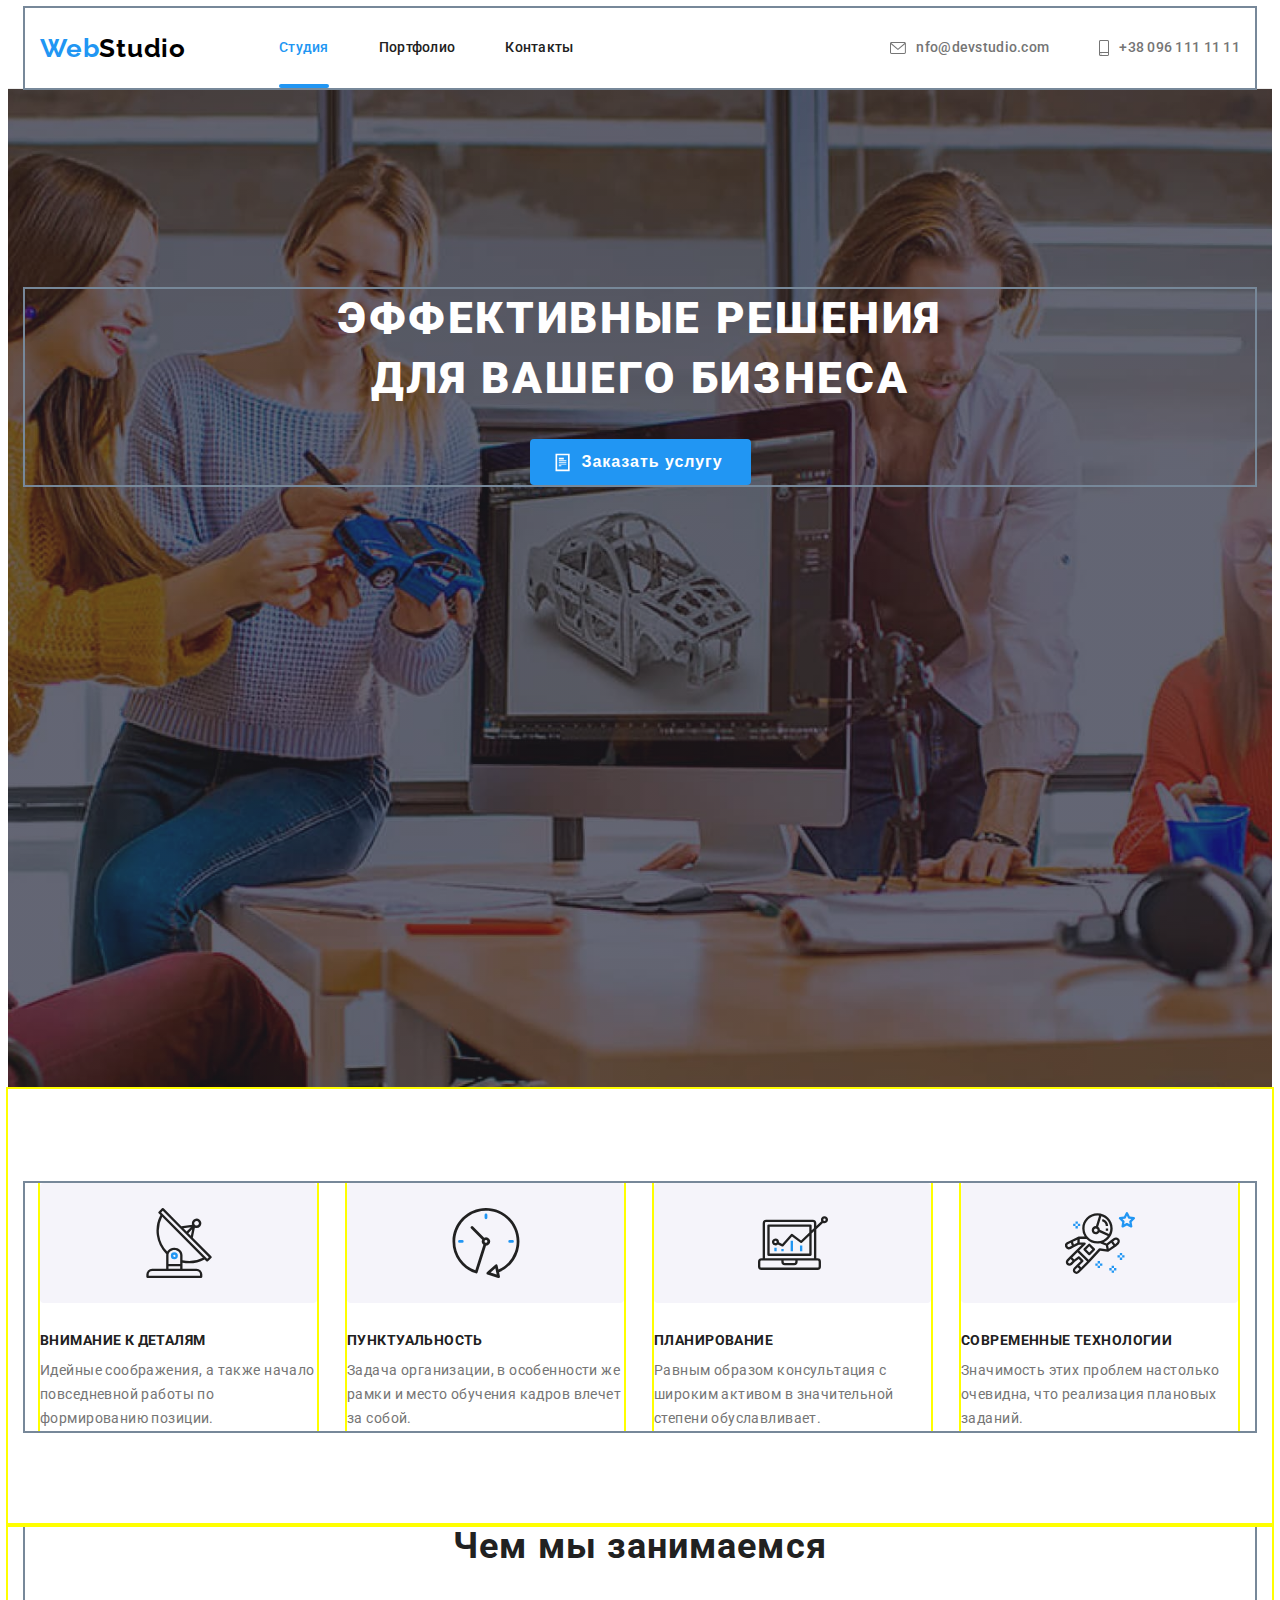
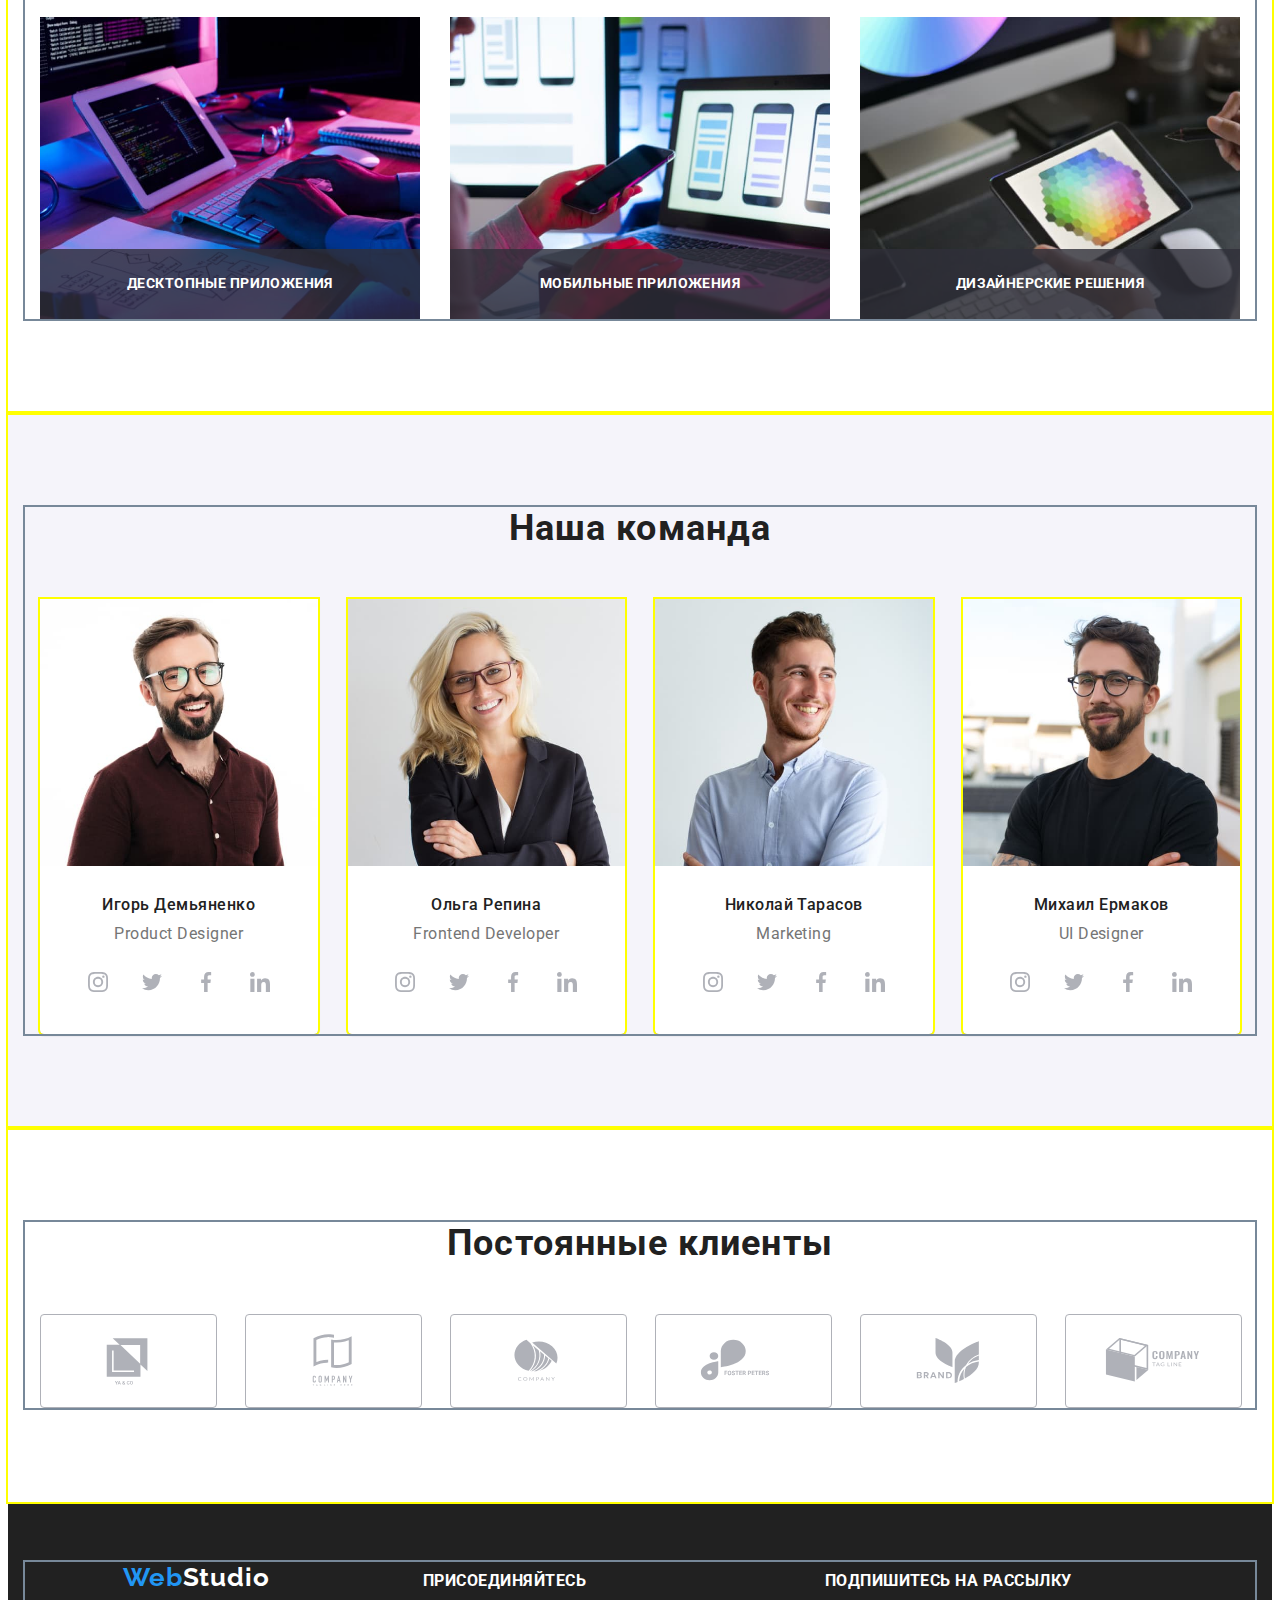
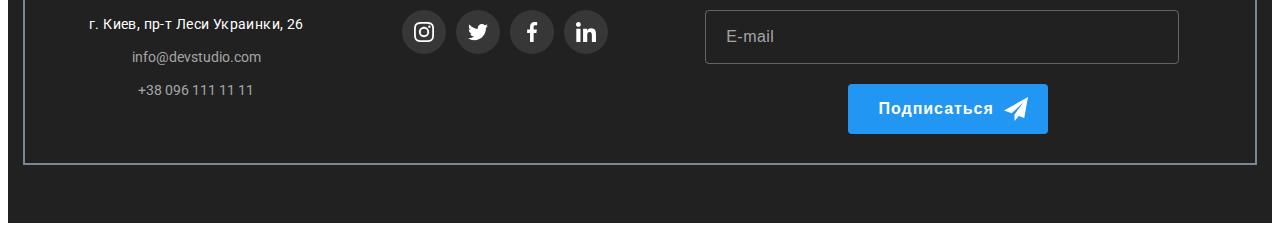
==== commit 5dbdb4f7: "Студия закончил" ====
--- a/index.html
+++ b/index.html
@@ -60,7 +60,7 @@
 
         <!-- * Мобильное меню -->
 
-        <div class="mobile-menu" data-menu>
+        <div class="mobile-menu is-hidden" data-menu>
           <button type="button" class="menu__button menu__button-close" data-menu-close>
             <svg class="" width="40" height="40" aria-label="Вызов мобильного меню">
               <use class="icon-close" href="./images/sprite.svg#menu-close"></use>
@@ -69,7 +69,7 @@
 
           <ul class="list mobile-menu__nav">
             <li class="mobile-menu__nav-item">
-              <a href="./index.html" class="link mobile-menu__nav-link header__link-current">Студия</a>
+              <a href="./index.html" class="link mobile-menu__nav-link mobile-menu__nav-link-current">Студия</a>
             </li>
             <li class="mobile-menu__nav-item">
               <a href="./portfolio.html" class="link mobile-menu__nav-link">Портфолио</a>
@@ -80,15 +80,15 @@
           </ul>
 
           <ul class="list mobile-menu__contacts">
-            <li class="mobile-menu__contacts-item"><a href="tell:380961111111" class="link mobile-menu__contacts-link">+38 096 111 11 11</a></li>
-            <li class="mobile-menu__contacts-item"><a href="mailto:info@devstudio.com" class="link mobile-menu__contacts-link">info@devstudio.com</a></li>
+            <li class="mobile-menu__contacts-item"><a href="tell:380961111111" class="link mobile-menu__contacts-tell">+38 096 111 11 11</a></li>
+            <li class="mobile-menu__contacts-item"><a href="mailto:info@devstudio.com" class="link mobile-menu__contacts-mail">info@devstudio.com</a></li>
           </ul>
 
           <ul class="list mobile-menu__socials">
-            <li class="mobile-menu__socials-item"><a href="#" class="link" target="_blank" rel="noopener noreferrer nofollow" aria-label="Instagram">Instagram</a></li>
-            <li class="mobile-menu__socials-item"><a href="#" class="link" target="_blank" rel="noopener noreferrer nofollow" aria-label="Twitter">Twitter</a></li>
-            <li class="mobile-menu__socials-item"><a href="#" class="link" target="_blank" rel="noopener noreferrer nofollow" aria-label="Facebook">Facebook</a></li>
-            <li class="mobile-menu__socials-item"><a href="#" class="link" target="_blank" rel="noopener noreferrer nofollow" aria-label="LinkedIn">LinkedIn</a></li>
+            <li class="mobile-menu__socials-item"><a href="#" class="link mobile-menu__socials-link" target="_blank" rel="noopener noreferrer nofollow" aria-label="Instagram">Instagram</a></li>
+            <li class="mobile-menu__socials-item"><a href="#" class="link mobile-menu__socials-link" target="_blank" rel="noopener noreferrer nofollow" aria-label="Twitter">Twitter</a></li>
+            <li class="mobile-menu__socials-item"><a href="#" class="link mobile-menu__socials-link" target="_blank" rel="noopener noreferrer nofollow" aria-label="Facebook">Facebook</a></li>
+            <li class="mobile-menu__socials-item"><a href="#" class="link mobile-menu__socials-link" target="_blank" rel="noopener noreferrer nofollow" aria-label="LinkedIn">LinkedIn</a></li>
           </ul>
         </div>
       </div>
--- a/css/main.min.css
+++ b/css/main.min.css
@@ -1 +1 @@
-:root{--primary-background-color: #ffffff;--secondary-background-color: #f5f4fa;--hero-background-color: #2f303a;--branches-bg-color: rgba(47, 48, 58, 0.8);--modal-bg-color: rgba(0, 0, 0, 0.2);--title-color: #212121;--secondary-title-color: #ffffff;--text-color: #757575;--logo-color: #000000;--accent-color: #2196f3;--header-border-color: #ececec;--hero-hover-color: #188ce8;--footer-address-color: rgba(255, 255, 255, 0.6);--portf-btn-color: #f5f4fa;--portf-border-color: #eeeeee;--social-icon-color: #afb1b8;--social-icon-hover-color: #ffffff;--advant-icon-bg-color: #f5f4fa;--client-icon-border-color: #afb1b8;--footer-icon-bg-color: rgba(255, 255, 255, 0.1);--main-font: "Roboto", sans-serif;--accent-font: "Raleway", sans-serif;--hero-size: 44px;--hero-size-mobile: 26px;--title-size: 36px;--subtitle-size: 18px;--note-size: 16px;--text-size: 14px;--hero-weight: 900;--head-weight: 700;--secondary-weight: 500;--main-weight: 400;--timing-function: cubic-bezier(0.4, 0, 0.2, 1)}h1,h2,h3,h4,li,ul,p{margin-top:0;margin-bottom:0}a{text-decoration:none}img{display:block;width:100%;max-width:100%;height:auto}body{font-family:var(--main-font);font-style:normal;color:var(--text-color);background-color:var(--primary-background-color)}body.modal-open{overflow:hidden}.container{width:100%;margin:0 auto;padding-left:15px;padding-right:15px;outline:2px solid tomato}@media screen and (min-width: 480px){.container{width:480px;outline:2px solid blue}}@media screen and (min-width: 768px){.container{width:768px;outline:2px solid #006400}}@media screen and (min-width: 1200px){.container{width:1200px;outline:2px solid #789}}.section{padding-top:60px;padding-bottom:60px;outline:2px solid #ff0}@media screen and (min-width: 1200px){.section{padding-top:94px;padding-bottom:94px}}.section__list{display:-webkit-box;display:-ms-flexbox;display:flex;-ms-flex-wrap:wrap;flex-wrap:wrap;gap:30px}.link{font-size:14px;color:var(--title-color)}.list{padding-left:0;list-style:none}.button{font-style:inherit;cursor:pointer;border:none;border-radius:4px}.title{font-size:var(--title-size);line-height:1.17;letter-spacing:.03em;text-align:center;color:var(--title-color)}.section__title{margin-bottom:30px}@media screen and (min-width: 1200px){.section__title{margin-bottom:50px}}.menu__button{display:-webkit-inline-box;display:-ms-inline-flexbox;display:inline-flex;margin-left:auto;-webkit-box-align:center;-ms-flex-align:center;align-items:center;background-color:rgba(0,0,0,0);border:none}@media screen and (min-width: 768px){.menu__button{display:none}}.backdrop{position:fixed;top:0;left:0;width:100%;height:100%;padding:93px 15px;overflow-y:scroll;background-color:var(--modal-bg-color);-webkit-transition:visibility 500ms var(--timing-function),opacity 500ms var(--timing-function);transition:visibility 500ms var(--timing-function),opacity 500ms var(--timing-function)}.backdrop.is-hidden{opacity:0;visibility:hidden;pointer-events:none}.modal{position:relative;display:-webkit-box;display:-ms-flexbox;display:flex;-webkit-box-orient:vertical;-webkit-box-direction:normal;-ms-flex-direction:column;flex-direction:column;-webkit-transition:opacity 500ms var(--timing-function),-webkit-transform 500ms var(--timing-function);transition:opacity 500ms var(--timing-function),-webkit-transform 500ms var(--timing-function);transition:opacity 500ms var(--timing-function),transform 500ms var(--timing-function);transition:opacity 500ms var(--timing-function),transform 500ms var(--timing-function),-webkit-transform 500ms var(--timing-function);min-height:581px;padding:40px 40px;-webkit-box-shadow:0px 1px 3px rgba(0,0,0,.12),0px 1px 1px rgba(0,0,0,.14),0px 2px 1px rgba(0,0,0,.2);box-shadow:0px 1px 3px rgba(0,0,0,.12),0px 1px 1px rgba(0,0,0,.14),0px 2px 1px rgba(0,0,0,.2);border-radius:4px;background-color:var(--primary-background-color)}@media screen and (min-width: 768px){.modal{position:absolute;top:50%;left:50%;-webkit-transform:translate(-50%, -50%);transform:translate(-50%, -50%);width:450px}}.backdrop.is-hidden>.modal-wrapper{opacity:0;-webkit-transform:translate(-50%, 100%) scale(0.3);transform:translate(-50%, 100%) scale(0.3)}.modal__close{position:absolute;top:8px;right:8px;display:-webkit-box;display:-ms-flexbox;display:flex;-webkit-box-align:center;-ms-flex-align:center;align-items:center;-webkit-box-pack:center;-ms-flex-pack:center;justify-content:center;padding:0;width:30px;height:30px;cursor:pointer;border:1px solid rgba(0,0,0,.1);border-radius:50%;background-color:var(--secondary-background-color);-webkit-transition:fill 250ms var(--timing-function),border 250ms var(--timing-function);transition:fill 250ms var(--timing-function),border 250ms var(--timing-function)}.modal__close:hover,.modal__close:focus{fill:var(--accent-color);border:2px solid var(--accent-color);outline:2px solid var(--accent-color);background-color:var(--primary-background-color)}.modal__form{display:-webkit-box;display:-ms-flexbox;display:flex;-webkit-box-orient:vertical;-webkit-box-direction:normal;-ms-flex-direction:column;flex-direction:column}.modal__label{position:relative;color:var(--title-color)}.modal__title{display:-webkit-inline-box;display:-ms-inline-flexbox;display:inline-flex;-webkit-box-pack:center;-ms-flex-pack:center;justify-content:center;margin-bottom:12px;font-weight:700;font-size:20px;line-height:1.15;letter-spacing:.03em;color:#212121}.label__input{width:100%;height:40px;margin-bottom:10px;border:1px solid rgba(33,33,33,.2);border-radius:4px;padding-left:40px;-webkit-transition:border-color 300ms var(--timing-function),outline 300ms var(--timing-function);transition:border-color 300ms var(--timing-function),outline 300ms var(--timing-function)}.modal__label:hover .label__input{border-color:var(--accent-color)}.label__input:focus{border-color:var(--accent-color);outline:1px solid var(--accent-color)}.label__icon{position:absolute;top:45%;left:3%;fill:currentColor;-webkit-transition:fill 300ms var(--timing-function);transition:fill 300ms var(--timing-function)}.modal__label:hover .label__icon{fill:var(--accent-color)}.label__input:focus+.label__icon{fill:var(--accent-color)}.label__name{display:inline-block;margin-bottom:4px;font-weight:400;font-size:12px;line-height:1.15;letter-spacing:.01em;color:var(--text-color)}.label__feedback{padding:12px 16px;resize:none;width:100%;height:120px;margin-bottom:20px;border:1px solid rgba(33,33,33,.2);border-radius:4px;-webkit-transition:border-color 300ms var(--timing-function),outline 300ms var(--timing-function);transition:border-color 300ms var(--timing-function),outline 300ms var(--timing-function)}.label__feedback::-webkit-input-placeholder{font-weight:400;font-size:12px;line-height:1.15;letter-spacing:.01em;color:rgba(117,117,117,.5)}.label__feedback::-moz-placeholder{font-weight:400;font-size:12px;line-height:1.15;letter-spacing:.01em;color:rgba(117,117,117,.5)}.label__feedback:-ms-input-placeholder{font-weight:400;font-size:12px;line-height:1.15;letter-spacing:.01em;color:rgba(117,117,117,.5)}.label__feedback::-ms-input-placeholder{font-weight:400;font-size:12px;line-height:1.15;letter-spacing:.01em;color:rgba(117,117,117,.5)}.label__feedback::placeholder{font-weight:400;font-size:12px;line-height:1.15;letter-spacing:.01em;color:rgba(117,117,117,.5)}.label__feedback:focus{border-color:var(--accent-color);outline:1px solid var(--accent-color)}.modal__label:hover .label__feedback{border-color:var(--accent-color)}.modal__checkbox{display:-webkit-inline-box;display:-ms-inline-flexbox;display:inline-flex;-webkit-box-align:center;-ms-flex-align:center;align-items:center;-webkit-box-pack:center;-ms-flex-pack:center;justify-content:center;margin-bottom:30px;cursor:pointer}.checkbox__icon{margin-right:8px;border:2px solid var(--title-color);border-radius:4px;width:18px;height:18px;fill:#fff;-webkit-transition:background-color 250ms var(--timing-function),border-color 300ms var(--timing-function);transition:background-color 250ms var(--timing-function),border-color 300ms var(--timing-function)}.checkbox__label:hover .checkbox__icon{border-color:var(--accent-color)}.checkbox__input:hover+.checkbox__icon{border-color:var(--accent-color)}.checkbox__input:checked+.checkbox__icon{border-color:var(--accent-color);background-color:var(--accent-color)}.checkbox__text{margin-right:5px;font-weight:400;font-size:14px;line-height:1.71;letter-spacing:.03em;color:#757575}.checkbox__link{position:relative;font-weight:400;font-size:14px;line-height:1.71;letter-spacing:.03em;color:#2196f3}.checkbox__link::before{position:absolute;content:"";width:100%;height:1px;top:85%;background-color:var(--accent-color)}.modal__submit{position:relative;overflow:hidden;display:-webkit-box;display:-ms-flexbox;display:flex;-webkit-box-align:center;-ms-flex-align:center;align-items:center;-webkit-box-pack:center;-ms-flex-pack:center;justify-content:center;margin:0 auto;padding:10px 28px 10px 28px;min-width:200px;font-weight:var(--head-weight);font-size:var(--note-size);line-height:1.88;letter-spacing:.06em;color:var(--secondary-title-color);background-color:var(--accent-color);-webkit-transition:background-color 250ms var(--timing-function),-webkit-box-shadow 250ms var(--timing-function);transition:background-color 250ms var(--timing-function),-webkit-box-shadow 250ms var(--timing-function);transition:background-color 250ms var(--timing-function),box-shadow 250ms var(--timing-function);transition:background-color 250ms var(--timing-function),box-shadow 250ms var(--timing-function),-webkit-box-shadow 250ms var(--timing-function)}.modal__submit:hover{background-color:var(--hero-hover-color);-webkit-box-shadow:0px 3px 1px rgba(0,0,10,.2),0px 1px 2px rgba(0,0,10,.28),0px 2px 2px rgba(0,0,10,.32);box-shadow:0px 3px 1px rgba(0,0,10,.2),0px 1px 2px rgba(0,0,10,.28),0px 2px 2px rgba(0,0,10,.32)}.social{display:-webkit-box;display:-ms-flexbox;display:flex;-webkit-box-pack:center;-ms-flex-pack:center;justify-content:center;-webkit-box-align:center;-ms-flex-align:center;align-items:center}.social__link{display:-webkit-box;display:-ms-flexbox;display:flex;-webkit-box-pack:center;-ms-flex-pack:center;justify-content:center;-webkit-box-align:center;-ms-flex-align:center;align-items:center;width:44px;height:44px;border-radius:50%;-webkit-transition:background-color 250ms cubic-bezier(0.4, 0, 0.2, 1);transition:background-color 250ms cubic-bezier(0.4, 0, 0.2, 1)}.social__link:hover,.social__link:focus{background-color:var(--accent-color)}.social__item+.social__item{margin-left:10px}.social__icon{fill:var(--social-icon-color);-webkit-transition:fill 250ms cubic-bezier(0.4, 0, 0.2, 1);transition:fill 250ms cubic-bezier(0.4, 0, 0.2, 1)}.social__link:hover .social__icon,.social__link:focus .social__icon{fill:var(--social-icon-hover-color)}.social__link-light{background-color:var(--primary-background-color)}.social__link-dark{background-color:var(--footer-icon-bg-color)}.join__icon{fill:var(--secondary-title-color)}.form-inner{display:-webkit-box;display:-ms-flexbox;display:flex;-webkit-box-orient:vertical;-webkit-box-direction:normal;-ms-flex-direction:column;flex-direction:column;-webkit-box-align:center;-ms-flex-align:center;align-items:center}.form-inner__slogan{display:block;margin-bottom:20px;font-family:var(--main-font);font-weight:var(--head-weight);line-height:1.14;letter-spacing:.03em;text-transform:uppercase;color:var(--secondary-title-color)}.form-footer{display:-webkit-box;display:-ms-flexbox;display:flex;-webkit-box-orient:vertical;-webkit-box-direction:normal;-ms-flex-direction:column;flex-direction:column;-webkit-box-align:center;-ms-flex-align:center;align-items:center}@media screen and (min-width: 1200px){.form-footer{text-align:center}}@media screen and (min-width: 1200px){.form-footer__label{margin-right:12px}}.form-footer__input{min-width:358px;min-height:50px;margin-bottom:20px;padding-left:20px;background-color:rgba(0,0,0,0);font-weight:var(--main-weight);font-size:var(--note-size);line-height:1.25px;letter-spacing:.03em;cursor:pointer;border:1px solid rgba(255,255,255,.3);border-radius:4px;color:rgba(255,255,255,.6);-webkit-transition:border 250ms var(--timing-function);transition:border 250ms var(--timing-function)}.form-footer__input:hover{border:2px solid rgba(255,255,255,.7)}.form-footer__input::-webkit-input-placeholder{font-weight:var(--main-weight);font-size:var(--note-size);line-height:1.25px;letter-spacing:.03em;color:rgba(255,255,255,.6)}.form-footer__input::-moz-placeholder{font-weight:var(--main-weight);font-size:var(--note-size);line-height:1.25px;letter-spacing:.03em;color:rgba(255,255,255,.6)}.form-footer__input:-ms-input-placeholder{font-weight:var(--main-weight);font-size:var(--note-size);line-height:1.25px;letter-spacing:.03em;color:rgba(255,255,255,.6)}.form-footer__input::-ms-input-placeholder{font-weight:var(--main-weight);font-size:var(--note-size);line-height:1.25px;letter-spacing:.03em;color:rgba(255,255,255,.6)}.form-footer__input::placeholder{font-weight:var(--main-weight);font-size:var(--note-size);line-height:1.25px;letter-spacing:.03em;color:rgba(255,255,255,.6)}@media screen and (min-width: 768px){.form-footer__input{width:450px}}.form-footer__button{position:relative;display:inline-block;overflow:hidden;-webkit-box-align:center;-ms-flex-align:center;align-items:center;-webkit-box-pack:center;-ms-flex-pack:center;justify-content:center;padding:10px 52px 10px 28px;min-width:200px;font-weight:var(--head-weight);font-size:var(--note-size);line-height:1.88;letter-spacing:.06em;color:var(--secondary-title-color);background-color:var(--accent-color);-webkit-transition:background-color 350ms var(--timing-function),-webkit-box-shadow 350ms var(--timing-function);transition:background-color 350ms var(--timing-function),-webkit-box-shadow 350ms var(--timing-function);transition:background-color 350ms var(--timing-function),box-shadow 350ms var(--timing-function);transition:background-color 350ms var(--timing-function),box-shadow 350ms var(--timing-function),-webkit-box-shadow 350ms var(--timing-function)}.form-footer__button:hover,.form-footer__button:focus{background-color:var(--hero-hover-color);-webkit-box-shadow:0px 0px 4px 1px rgba(176,206,252,.5);box-shadow:0px 0px 4px 1px rgba(176,206,252,.5)}.form-footer__icon{position:absolute;top:50%;left:84%;-webkit-transform:translate(-50%, -50%);transform:translate(-50%, -50%);-webkit-transition:-webkit-transform 350ms var(--timing-function);transition:-webkit-transform 350ms var(--timing-function);transition:transform 350ms var(--timing-function);transition:transform 350ms var(--timing-function), -webkit-transform 350ms var(--timing-function);fill:var(--secondary-title-color)}.form-footer__button:hover .form-footer__icon,.form-footer__button:focus .form-footer__icon{-webkit-transform:translate(165%, -215%);transform:translate(165%, -215%)}.logo{font-family:var(--accent-font);font-weight:var(--head-weight);font-size:26px;line-height:1.19;letter-spacing:.03em}.logo-dark{color:var(--logo-color)}.logo-light{color:var(--primary-background-color)}.logo__accent{color:var(--accent-color)}.mobile-menu{display:-webkit-box;display:-ms-flexbox;display:flex;-webkit-box-orient:vertical;-webkit-box-direction:normal;-ms-flex-direction:column;flex-direction:column;position:absolute;top:0;left:0;height:500px;width:100%;padding:48px 40px;background-color:var(--primary-background-color);outline:2px dashed red}.mobile-menu__contacts{margin-top:auto}.header{position:relative;border-bottom:1px solid var(--header-border-color)}.header__logo{padding-top:24px;padding-bottom:24px}.header__container{display:-webkit-box;display:-ms-flexbox;display:flex}.nav__link{position:relative;display:block;font-weight:var(--secondary-weight);line-height:1.14;letter-spacing:.02em}.nav__link::before{position:absolute;bottom:0;left:0;content:"";width:100%;height:4px;background-color:var(--accent-color);border-radius:2px;-webkit-transform:scaleX(0);transform:scaleX(0);-webkit-transform-origin:0 0;transform-origin:0 0;-webkit-transition:-webkit-transform 250ms var(--timing-function);transition:-webkit-transform 250ms var(--timing-function);transition:transform 250ms var(--timing-function);transition:transform 250ms var(--timing-function), -webkit-transform 250ms var(--timing-function)}.nav__link:hover::before{-webkit-transform:scaleX(1);transform:scaleX(1)}.nav__link:focus::before{-webkit-transform:scaleX(1);transform:scaleX(1)}.header__link{-webkit-transition:color 250ms var(--timing-function);transition:color 250ms var(--timing-function)}.header__link:hover,.header__link:focus{color:var(--accent-color)}.header__link-current{color:var(--accent-color)}.header__link-current::after{position:absolute;bottom:0;left:0;content:"";width:100%;height:4px;background-color:var(--accent-color);border-radius:2px}.header__contacts{display:-webkit-box;display:-ms-flexbox;display:flex;-webkit-box-align:center;-ms-flex-align:center;align-items:center;font-weight:var(--secondary-weight);line-height:1.14;letter-spacing:.02em;color:var(--text-color);-webkit-transition:color 250ms cubic-bezier(0.4, 0, 0.2, 1);transition:color 250ms cubic-bezier(0.4, 0, 0.2, 1)}.nav{display:-webkit-box;display:-ms-flexbox;display:flex;-webkit-box-align:center;-ms-flex-align:center;align-items:center}.nav__list{display:none;-webkit-box-align:center;-ms-flex-align:center;align-items:center}@media screen and (min-width: 768px){.nav__list{display:-webkit-box;display:-ms-flexbox;display:flex}}@media screen and (min-width: 1200px){.nav__list{display:-webkit-box;display:-ms-flexbox;display:flex}}.nav__address{display:none;-webkit-box-align:center;-ms-flex-align:center;align-items:center}@media screen and (min-width: 768px){.nav__address{display:-webkit-box;display:-ms-flexbox;display:flex;-webkit-box-orient:vertical;-webkit-box-direction:normal;-ms-flex-direction:column;flex-direction:column;-webkit-box-align:start;-ms-flex-align:start;align-items:flex-start}}@media screen and (min-width: 1200px){.nav__address{-webkit-box-orient:horizontal;-webkit-box-direction:normal;-ms-flex-direction:row;flex-direction:row;display:-webkit-box;display:-ms-flexbox;display:flex}}.nav__link{padding-top:32px;padding-bottom:32px}.nav__list{margin-left:93px}.nav__item:not(:last-child){margin-right:50px}@media screen and (min-width: 1200px){.header__contacts{padding-top:32px;padding-bottom:32px}}.address__item:not(:last-child){margin-bottom:10px}@media screen and (min-width: 1200px){.address__item:not(:last-child){margin-bottom:0;margin-right:50px}}.address{font-style:inherit}.address-top{margin-left:auto;padding-top:21px;padding-bottom:21px}@media screen and (min-width: 1200px){.address-top{padding-top:0;padding-bottom:0}}.header__icon{margin-right:10px;fill:currentColor}.header__contacts:hover .header__icon{fill:currentColor}.header__contacts:focus .header__icon{fill:currentColor}.hero{margin:0 auto;padding-top:118px;padding-bottom:118px;background-color:var(--hero-background-color);background-image:-webkit-gradient(linear, left top, right top, from(rgba(47, 48, 58, 0.4)), to(rgba(47, 48, 58, 0.4))),url(../images/bground.jpg);background-image:linear-gradient(to right, rgba(47, 48, 58, 0.4), rgba(47, 48, 58, 0.4)),url(../images/bground.jpg);height:400px;background-size:cover;background-position:center}@media screen and (min-width: 768px){.hero{max-width:768px}}@media screen and (min-width: 1200px){.hero{max-width:1600px;height:600px;padding-top:200px;padding-bottom:200px}}.hero__title{margin:0 auto 30px;text-align:center;width:100%;font-weight:var(--hero-weight);font-size:var(--hero-size-mobile);line-height:1.62;letter-spacing:.06em;text-transform:uppercase;color:var(--secondary-title-color)}@media screen and (min-width: 768px){.hero__title{width:360px}}@media screen and (min-width: 1200px){.hero__title{width:696px;font-size:var(--hero-size);line-height:1.36}}.hero__button{position:relative;overflow:hidden;display:-webkit-box;display:-ms-flexbox;display:flex;-webkit-box-align:center;-ms-flex-align:center;align-items:center;-webkit-box-pack:center;-ms-flex-pack:center;justify-content:center;margin:0 auto;padding:10px 24px 10px 24px;min-width:200px;font-weight:var(--head-weight);font-size:var(--note-size);line-height:1.62;letter-spacing:.06em;color:var(--secondary-title-color);background-color:var(--accent-color);-webkit-transition:background-color 250ms var(--timing-function);transition:background-color 250ms var(--timing-function)}.hero__button:hover,.hero__button:focus{background-color:var(--hero-hover-color)}@media screen and (min-width: 1200px){.hero__button{padding:10px 28px 10px 52px}}.hero__icon{display:none;position:absolute;top:50%;left:15%;-webkit-transform:translate(-50%, -50%);transform:translate(-50%, -50%);-webkit-transition:-webkit-transform 250ms var(--timing-function);transition:-webkit-transform 250ms var(--timing-function);transition:transform 250ms var(--timing-function);transition:transform 250ms var(--timing-function), -webkit-transform 250ms var(--timing-function);fill:var(--secondary-title-color)}.hero__button:hover .hero__icon{-webkit-transform:translate(-55%, -195%);transform:translate(-55%, -195%)}@media screen and (min-width: 1200px){.hero__icon{display:block}}.hero__icon-hovered{position:absolute;top:50%;left:15%;-webkit-transform:translate(-54%, 90%);transform:translate(-54%, 90%);-webkit-transition:-webkit-transform 250ms var(--timing-function);transition:-webkit-transform 250ms var(--timing-function);transition:transform 250ms var(--timing-function);transition:transform 250ms var(--timing-function), -webkit-transform 250ms var(--timing-function);fill:var(--secondary-title-color)}.hero__button:hover .hero__icon-hovered{-webkit-transform:translate(-55%, -50%);transform:translate(-55%, -50%)}.advant__inner{display:-webkit-box;display:-ms-flexbox;display:flex;-webkit-box-align:center;-ms-flex-align:center;align-items:center;-webkit-box-pack:center;-ms-flex-pack:center;justify-content:center;margin-bottom:30px;width:100%;height:120px;background-color:var(--advant-icon-bg-color);border-radius:4px}.advant__title{margin-bottom:10px;text-align:center;font-weight:var(--head-weight);font-size:var(--text-size);line-height:1.14;text-transform:uppercase;letter-spacing:.03em;color:var(--title-color)}@media screen and (min-width: 768px){.advant__title{text-align:left}}.advant__item{width:100%;outline:2px solid #ff0}@media screen and (min-width: 768px){.advant__item{width:calc((100% - 30px)/2);margin-bottom:0}}@media screen and (min-width: 1200px){.advant__item{-ms-flex-preferred-size:calc(25% - 23px);flex-basis:calc(25% - 23px)}}.advant__text{font-size:var(--text-size);line-height:1.71;letter-spacing:.03em}.branches{display:none;padding-top:0}@media screen and (min-width: 1200px){.branches{display:-webkit-box;display:-ms-flexbox;display:flex}}.brunches__text-inner{display:-webkit-box;display:-ms-flexbox;display:flex;position:absolute;width:100%;height:70px;-webkit-box-pack:center;-ms-flex-pack:center;justify-content:center;-webkit-box-align:center;-ms-flex-align:center;align-items:center;bottom:0px;background:var(--branches-bg-color)}.brunches__text{display:inline-block;font-weight:var(--head-weight);font-size:var(--text-size);line-height:1.14;letter-spacing:.03em;text-transform:uppercase;color:var(--secondary-title-color)}.branches__item{position:relative;min-width:270px;-ms-flex-preferred-size:calc(33.3333333333% - 20px);flex-basis:calc(33.3333333333% - 20px)}.team{background-color:var(--secondary-background-color)}.team__item{width:100%;-webkit-box-shadow:0px 1px 3px rgba(0,0,0,.12),0px 1px 1px rgba(0,0,0,.14),0px 2px 1px rgba(0,0,0,.2);box-shadow:0px 1px 3px rgba(0,0,0,.12),0px 1px 1px rgba(0,0,0,.14),0px 2px 1px rgba(0,0,0,.2);border-radius:0px 0px 4px 4px;background-color:var(--primary-background-color);outline:2px solid #ff0}@media screen and (min-width: 768px){.team__item{width:calc((100% - 30px)/2)}}@media screen and (min-width: 1200px){.team__item{width:calc((100% - 90px)/4)}}.team__info{padding-top:30px;padding-bottom:24px}@media screen and (min-width: 1200px){.team__info{padding-bottom:30px}}.team__name{margin-bottom:10px;font-weight:var(--secondary-weight);font-size:var(--note-size);line-height:1.18;letter-spacing:.03em;text-align:center;color:var(--title-color)}.team__descr{margin-bottom:16px;font-size:var(--note-size);line-height:1.18;letter-spacing:.03em;text-align:center;color:var(--text-color)}.client__list{display:-webkit-box;display:-ms-flexbox;display:flex;-ms-flex-wrap:wrap;flex-wrap:wrap;gap:30px}.client__item{width:calc((100% - 30px)/2)}@media screen and (min-width: 768px){.client__item{width:calc((100% - 60px)/3)}}@media screen and (min-width: 768px)and (min-width: 1200px){.client__item{width:calc((100% - 150px)/6)}}.client__link{display:-webkit-box;display:-ms-flexbox;display:flex;-webkit-box-pack:center;-ms-flex-pack:center;justify-content:center;-webkit-box-align:center;-ms-flex-align:center;align-items:center;width:100%;height:92px;border:1px solid var(--social-icon-color);fill:var(--social-icon-color);border-radius:4px;-webkit-transition:border 250ms cubic-bezier(0.4, 0, 0.2, 1);transition:border 250ms cubic-bezier(0.4, 0, 0.2, 1)}.client__link:hover,.client__link:focus{border-color:var(--accent-color)}.client__icon{-webkit-transition:fill 250ms cubic-bezier(0.4, 0, 0.2, 1);transition:fill 250ms cubic-bezier(0.4, 0, 0.2, 1)}.client__link:hover .client__icon,.client__link:focus .client__icon{fill:var(--accent-color)}.footer{padding-top:60px;padding-bottom:60px;background-color:var(--title-color)}.footer__container{-webkit-box-align:baseline;-ms-flex-align:baseline;align-items:baseline}@media screen and (min-width: 768px){.footer__container{display:-webkit-box;display:-ms-flexbox;display:flex;-ms-flex-wrap:wrap;flex-wrap:wrap;-ms-flex-pack:distribute;justify-content:space-around}}.footer__logo{display:block;text-align:center;margin-bottom:20px}.footer__item{display:block}.footer__item:not(:last-child){margin-bottom:8px}@media screen and (min-width: 1200px){.footer__item:not(:last-child){margin-bottom:9px}}.address-bottom{text-align:center;margin-bottom:60px}.footer__address{line-height:1.71;letter-spacing:.03em;color:var(--primary-background-color)}.footer__contacts{line-height:1.71;color:var(--footer-address-color)}.footer__link{-webkit-transition:color 250ms cubic-bezier(0.4, 0, 0.2, 1);transition:color 250ms cubic-bezier(0.4, 0, 0.2, 1)}.footer__link:hover,.footer__link:focus{color:var(--accent-color)}.footer__inner{display:block;width:206px;margin:0 auto 60px}@media screen and (min-width: 768px){.footer__inner{margin:0}}.footer__slogan{text-align:center;margin-bottom:20px;font-family:var(--main-font);font-weight:var(--head-weight);line-height:1.14;letter-spacing:.03em;text-transform:uppercase;color:var(--secondary-title-color)}.filter__btn{padding:6px 22px;font-weight:var(--secondary-weight);font-size:var(--note-size);line-height:1.62;text-align:center;letter-spacing:.03em;color:var(--title-color);background-color:var(--secondary-background-color);-webkit-transition:color 250ms var(--timing-function),background-color 250ms var(--timing-function),-webkit-box-shadow 250ms var(--timing-function);transition:color 250ms var(--timing-function),background-color 250ms var(--timing-function),-webkit-box-shadow 250ms var(--timing-function);transition:color 250ms var(--timing-function),background-color 250ms var(--timing-function),box-shadow 250ms var(--timing-function);transition:color 250ms var(--timing-function),background-color 250ms var(--timing-function),box-shadow 250ms var(--timing-function),-webkit-box-shadow 250ms var(--timing-function)}.filter__btn:hover,.filter__btn:focus{background-color:var(--accent-color);color:var(--primary-background-color);-webkit-box-shadow:0px 3px 1px rgba(0,0,0,.1),0px 1px 2px rgba(0,0,0,.08),0px 2px 2px rgba(0,0,0,.12);box-shadow:0px 3px 1px rgba(0,0,0,.1),0px 1px 2px rgba(0,0,0,.08),0px 2px 2px rgba(0,0,0,.12)}.filter__btn:focus{outline:2px solid rgba(29,28,28,.521)}.filter__btn-current{color:var(--portf-btn-color);background-color:var(--accent-color)}.filter__list{margin-bottom:50px;display:-webkit-box;display:-ms-flexbox;display:flex;-webkit-box-pack:center;-ms-flex-pack:center;justify-content:center;-ms-flex-wrap:wrap;flex-wrap:wrap}.filter__item:not(:last-child){margin-right:8px}.cards__list{display:-webkit-box;display:-ms-flexbox;display:flex;-webkit-box-pack:center;-ms-flex-pack:center;justify-content:center;-ms-flex-wrap:wrap;flex-wrap:wrap;gap:30px}.cards__item{-webkit-transition:-webkit-box-shadow 250ms var(--timing-function);transition:-webkit-box-shadow 250ms var(--timing-function);transition:box-shadow 250ms var(--timing-function);transition:box-shadow 250ms var(--timing-function), -webkit-box-shadow 250ms var(--timing-function)}.cards__item:hover{-webkit-box-shadow:0px 1px 1px rgba(0,0,0,.12),0px 4px 4px rgba(0,0,0,.06),1px 4px 6px rgba(0,0,0,.16);box-shadow:0px 1px 1px rgba(0,0,0,.12),0px 4px 4px rgba(0,0,0,.06),1px 4px 6px rgba(0,0,0,.16)}.cards__link{display:block;-webkit-transition:-webkit-box-shadow 250ms var(--timing-function);transition:-webkit-box-shadow 250ms var(--timing-function);transition:box-shadow 250ms var(--timing-function);transition:box-shadow 250ms var(--timing-function), -webkit-box-shadow 250ms var(--timing-function)}.cards__link:focus{outline:2px solid rgba(29,28,28,.274);-webkit-box-shadow:0px 1px 1px rgba(0,0,0,.12),0px 4px 4px rgba(0,0,0,.06),1px 4px 6px rgba(0,0,0,.16);box-shadow:0px 1px 1px rgba(0,0,0,.12),0px 4px 4px rgba(0,0,0,.06),1px 4px 6px rgba(0,0,0,.16)}.cards__name{margin-bottom:4px;font-weight:var(--head-weight);font-size:var(--subtitle-size);line-height:2;letter-spacing:.03em;color:var(--title-color)}.cards__descr{font-size:var(--note-size);line-height:1.87;letter-spacing:.03em;color:var(--text-color)}.cards__border{padding-top:20px;padding-bottom:20px;padding-left:24px;padding-right:24px;border:1px solid var(--portf-border-color)}.cards__dropdown{position:relative;overflow:hidden}.dropdown__text-hover{position:absolute;left:0;top:0;width:370px;height:294px;padding:63px 24px;font-weight:400;font-size:18px;line-height:1.56;color:#fff;background:rgba(33,150,243,.9);-webkit-transform:translateY(102%);transform:translateY(102%);-webkit-transition:-webkit-transform 250ms var(--timing-function);transition:-webkit-transform 250ms var(--timing-function);transition:transform 250ms var(--timing-function);transition:transform 250ms var(--timing-function), -webkit-transform 250ms var(--timing-function)}.cards__item:hover .dropdown__text-hover{-webkit-transform:translateY(0);transform:translateY(0)}.cards__link:focus .dropdown__text-hover{-webkit-transform:translateY(0);transform:translateY(0)}.visually-hidden{position:absolute;white-space:nowrap;width:1px;height:1px;overflow:hidden;border:0;padding:0;clip:rect(0 0 0 0);-webkit-clip-path:inset(50%);clip-path:inset(50%);margin:-1px}/*# sourceMappingURL=main.min.css.map */+:root{--primary-background-color: #ffffff;--secondary-background-color: #f5f4fa;--hero-background-color: #2f303a;--branches-bg-color: rgba(47, 48, 58, 0.8);--modal-bg-color: rgba(0, 0, 0, 0.2);--title-color: #212121;--secondary-title-color: #ffffff;--text-color: #757575;--logo-color: #000000;--accent-color: #2196f3;--header-border-color: #ececec;--hero-hover-color: #188ce8;--footer-address-color: rgba(255, 255, 255, 0.6);--portf-btn-color: #f5f4fa;--portf-border-color: #eeeeee;--social-icon-color: #afb1b8;--social-icon-hover-color: #ffffff;--advant-icon-bg-color: #f5f4fa;--client-icon-border-color: #afb1b8;--footer-icon-bg-color: rgba(255, 255, 255, 0.1);--main-font: "Roboto", sans-serif;--accent-font: "Raleway", sans-serif;--hero-size: 44px;--hero-size-mobile: 26px;--title-size: 36px;--subtitle-size: 18px;--note-size: 16px;--text-size: 14px;--hero-weight: 900;--head-weight: 700;--secondary-weight: 500;--main-weight: 400;--timing-function: cubic-bezier(0.4, 0, 0.2, 1)}h1,h2,h3,h4,li,ul,p{margin-top:0;margin-bottom:0}a{text-decoration:none}img{display:block;width:100%;max-width:100%;height:auto}body{font-family:var(--main-font);font-style:normal;color:var(--text-color);background-color:var(--primary-background-color)}body.modal-open{overflow:hidden}.container{width:100%;margin:0 auto;padding-left:15px;padding-right:15px;outline:2px solid tomato}@media screen and (min-width: 480px){.container{width:480px;outline:2px solid blue}}@media screen and (min-width: 767px){.container{width:768px;outline:2px solid #006400}}@media screen and (min-width: 1200px){.container{width:1200px;outline:2px solid #789}}.section{padding-top:60px;padding-bottom:60px;outline:2px solid #ff0}@media screen and (min-width: 1200px){.section{padding-top:94px;padding-bottom:94px}}.section__list{display:-webkit-box;display:-ms-flexbox;display:flex;-ms-flex-wrap:wrap;flex-wrap:wrap;gap:30px}.link{font-size:14px;color:var(--title-color)}.list{padding-left:0;list-style:none}.button{font-style:inherit;cursor:pointer;border:none;border-radius:4px}.title{font-size:var(--title-size);line-height:1.17;letter-spacing:.03em;text-align:center;color:var(--title-color)}.section__title{margin-bottom:30px}@media screen and (min-width: 1200px){.section__title{margin-bottom:50px}}.backdrop{position:fixed;top:0;left:0;width:100%;height:100%;padding:93px 15px;overflow-y:scroll;background-color:var(--modal-bg-color);-webkit-transition:visibility 500ms var(--timing-function),opacity 500ms var(--timing-function);transition:visibility 500ms var(--timing-function),opacity 500ms var(--timing-function)}.backdrop.is-hidden{opacity:0;visibility:hidden;pointer-events:none}.modal{position:absolute;top:50%;left:50%;-webkit-transform:translate(-50%, -50%);transform:translate(-50%, -50%);display:-webkit-box;display:-ms-flexbox;display:flex;-webkit-box-orient:vertical;-webkit-box-direction:normal;-ms-flex-direction:column;flex-direction:column;-webkit-transition:opacity 500ms var(--timing-function),-webkit-transform 500ms var(--timing-function);transition:opacity 500ms var(--timing-function),-webkit-transform 500ms var(--timing-function);transition:opacity 500ms var(--timing-function),transform 500ms var(--timing-function);transition:opacity 500ms var(--timing-function),transform 500ms var(--timing-function),-webkit-transform 500ms var(--timing-function);width:100%;min-height:581px;padding:40px 40px;-webkit-box-shadow:0px 1px 3px rgba(0,0,0,.12),0px 1px 1px rgba(0,0,0,.14),0px 2px 1px rgba(0,0,0,.2);box-shadow:0px 1px 3px rgba(0,0,0,.12),0px 1px 1px rgba(0,0,0,.14),0px 2px 1px rgba(0,0,0,.2);border-radius:4px;background-color:var(--primary-background-color)}@media screen and (min-width: 480px)and (max-width: 1200px){.modal{width:450px}}@media screen and (min-width: 1200px){.modal{width:528px}}.backdrop.is-hidden>.modal-wrapper{opacity:0;-webkit-transform:translate(-50%, 100%) scale(0.3);transform:translate(-50%, 100%) scale(0.3)}.modal__close{position:absolute;top:8px;right:8px;display:-webkit-box;display:-ms-flexbox;display:flex;-webkit-box-align:center;-ms-flex-align:center;align-items:center;-webkit-box-pack:center;-ms-flex-pack:center;justify-content:center;padding:0;width:30px;height:30px;cursor:pointer;border:1px solid rgba(0,0,0,.1);border-radius:50%;background-color:var(--secondary-background-color);-webkit-transition:fill 250ms var(--timing-function),border 250ms var(--timing-function);transition:fill 250ms var(--timing-function),border 250ms var(--timing-function)}.modal__close:hover,.modal__close:focus{fill:var(--accent-color);border:2px solid var(--accent-color);outline:2px solid var(--accent-color);background-color:var(--primary-background-color)}.modal__form{display:-webkit-box;display:-ms-flexbox;display:flex;-webkit-box-orient:vertical;-webkit-box-direction:normal;-ms-flex-direction:column;flex-direction:column}.modal__label{position:relative;color:var(--title-color)}.modal__title{display:-webkit-inline-box;display:-ms-inline-flexbox;display:inline-flex;-webkit-box-pack:center;-ms-flex-pack:center;justify-content:center;margin-bottom:12px;font-weight:700;font-size:20px;line-height:1.15;letter-spacing:.03em;text-align:center;color:#212121}@media screen and (max-width: 479px){.modal__title{font-size:16px}}@media screen and (min-width: 480px)and (max-width: 1200px){.modal__title{line-height:1.5}}.label__input{width:100%;height:40px;margin-bottom:10px;border:1px solid rgba(33,33,33,.2);border-radius:4px;padding-left:40px;-webkit-transition:border-color 300ms var(--timing-function),outline 300ms var(--timing-function);transition:border-color 300ms var(--timing-function),outline 300ms var(--timing-function)}.modal__label:hover .label__input{border-color:var(--accent-color)}.label__input:focus{border-color:var(--accent-color);outline:1px solid var(--accent-color)}.label__icon{position:absolute;top:45%;left:3%;fill:currentColor;-webkit-transition:fill 300ms var(--timing-function);transition:fill 300ms var(--timing-function)}.modal__label:hover .label__icon{fill:var(--accent-color)}.label__input:focus+.label__icon{fill:var(--accent-color)}.label__name{display:inline-block;margin-bottom:4px;font-weight:400;font-size:12px;line-height:1.15;letter-spacing:.01em;color:var(--text-color)}.label__feedback{padding:12px 16px;resize:none;width:100%;height:120px;margin-bottom:20px;border:1px solid rgba(33,33,33,.2);border-radius:4px;-webkit-transition:border-color 300ms var(--timing-function),outline 300ms var(--timing-function);transition:border-color 300ms var(--timing-function),outline 300ms var(--timing-function)}.label__feedback::-webkit-input-placeholder{font-weight:400;font-size:12px;line-height:1.15;letter-spacing:.01em;color:rgba(117,117,117,.5)}.label__feedback::-moz-placeholder{font-weight:400;font-size:12px;line-height:1.15;letter-spacing:.01em;color:rgba(117,117,117,.5)}.label__feedback:-ms-input-placeholder{font-weight:400;font-size:12px;line-height:1.15;letter-spacing:.01em;color:rgba(117,117,117,.5)}.label__feedback::-ms-input-placeholder{font-weight:400;font-size:12px;line-height:1.15;letter-spacing:.01em;color:rgba(117,117,117,.5)}.label__feedback::placeholder{font-weight:400;font-size:12px;line-height:1.15;letter-spacing:.01em;color:rgba(117,117,117,.5)}.label__feedback:focus{border-color:var(--accent-color);outline:1px solid var(--accent-color)}.modal__label:hover .label__feedback{border-color:var(--accent-color)}.modal__checkbox{display:-webkit-inline-box;display:-ms-inline-flexbox;display:inline-flex;-webkit-box-align:center;-ms-flex-align:center;align-items:center;-webkit-box-pack:center;-ms-flex-pack:center;justify-content:center;margin-bottom:30px;cursor:pointer}@media screen and (max-width: 479px){.modal__checkbox{gap:10px;-ms-flex-wrap:wrap;flex-wrap:wrap}}.checkbox__icon{margin-right:8px;border:2px solid var(--title-color);border-radius:4px;width:15px;height:16px;fill:#fff;-webkit-transition:background-color 250ms var(--timing-function),border-color 300ms var(--timing-function);transition:background-color 250ms var(--timing-function),border-color 300ms var(--timing-function)}@media screen and (min-width: 1200px){.checkbox__icon{width:18px;height:18px}}.checkbox__label:hover .checkbox__icon{border-color:var(--accent-color)}.checkbox__input:hover+.checkbox__icon{border-color:var(--accent-color)}.checkbox__input:checked+.checkbox__icon{border-color:var(--accent-color);background-color:var(--accent-color)}.checkbox__text{margin-right:5px;font-weight:400;font-size:14px;line-height:1.71;letter-spacing:.03em;color:#757575}@media screen and (max-width: 479px){.checkbox__text{text-align:center}}@media screen and (min-width: 480px)and (max-width: 1200px){.checkbox__text{font-size:12px;line-height:1.16}}.checkbox__link{position:relative;font-weight:400;font-size:14px;line-height:1.71;letter-spacing:.03em;color:#2196f3}@media screen and (min-width: 480px)and (max-width: 1200px){.checkbox__link{font-size:12px;line-height:1.16}}.checkbox__link::before{position:absolute;content:"";width:100%;height:1px;top:85%;background-color:var(--accent-color)}.modal__submit{position:relative;overflow:hidden;display:-webkit-box;display:-ms-flexbox;display:flex;-webkit-box-align:center;-ms-flex-align:center;align-items:center;-webkit-box-pack:center;-ms-flex-pack:center;justify-content:center;margin:0 auto;padding:10px 28px 10px 28px;min-width:200px;font-weight:var(--head-weight);font-size:var(--note-size);line-height:1.88;letter-spacing:.06em;color:var(--secondary-title-color);background-color:var(--accent-color);-webkit-transition:background-color 250ms var(--timing-function),-webkit-box-shadow 250ms var(--timing-function);transition:background-color 250ms var(--timing-function),-webkit-box-shadow 250ms var(--timing-function);transition:background-color 250ms var(--timing-function),box-shadow 250ms var(--timing-function);transition:background-color 250ms var(--timing-function),box-shadow 250ms var(--timing-function),-webkit-box-shadow 250ms var(--timing-function)}.modal__submit:hover{background-color:var(--hero-hover-color);-webkit-box-shadow:0px 3px 1px rgba(0,0,10,.2),0px 1px 2px rgba(0,0,10,.28),0px 2px 2px rgba(0,0,10,.32);box-shadow:0px 3px 1px rgba(0,0,10,.2),0px 1px 2px rgba(0,0,10,.28),0px 2px 2px rgba(0,0,10,.32)}.social{display:-webkit-box;display:-ms-flexbox;display:flex;-webkit-box-pack:center;-ms-flex-pack:center;justify-content:center;-webkit-box-align:center;-ms-flex-align:center;align-items:center}.social__link{display:-webkit-box;display:-ms-flexbox;display:flex;-webkit-box-pack:center;-ms-flex-pack:center;justify-content:center;-webkit-box-align:center;-ms-flex-align:center;align-items:center;width:44px;height:44px;border-radius:50%;-webkit-transition:background-color 250ms cubic-bezier(0.4, 0, 0.2, 1);transition:background-color 250ms cubic-bezier(0.4, 0, 0.2, 1)}.social__link:hover,.social__link:focus{background-color:var(--accent-color)}.social__item+.social__item{margin-left:10px}.social__icon{fill:var(--social-icon-color);-webkit-transition:fill 250ms cubic-bezier(0.4, 0, 0.2, 1);transition:fill 250ms cubic-bezier(0.4, 0, 0.2, 1)}.social__link:hover .social__icon,.social__link:focus .social__icon{fill:var(--social-icon-hover-color)}.social__link-light{background-color:var(--primary-background-color)}.social__link-dark{background-color:var(--footer-icon-bg-color)}.join__icon{fill:var(--secondary-title-color)}.form-inner{display:-webkit-box;display:-ms-flexbox;display:flex;-webkit-box-orient:vertical;-webkit-box-direction:normal;-ms-flex-direction:column;flex-direction:column;-webkit-box-align:center;-ms-flex-align:center;align-items:center}.form-inner__slogan{display:block;margin-bottom:20px;font-family:var(--main-font);font-weight:var(--head-weight);line-height:1.14;letter-spacing:.03em;text-transform:uppercase;color:var(--secondary-title-color)}.form-footer{width:100%;display:-webkit-box;display:-ms-flexbox;display:flex;-webkit-box-orient:vertical;-webkit-box-direction:normal;-ms-flex-direction:column;flex-direction:column;-webkit-box-align:center;-ms-flex-align:center;align-items:center}@media screen and (min-width: 1200px){.form-footer{text-align:center}}.form-footer__label{width:100%}@media screen and (min-width: 1200px){.form-footer__label{margin-right:12px}}.form-footer__input{width:100%;min-height:50px;margin-bottom:20px;padding-left:20px;background-color:rgba(0,0,0,0);font-weight:var(--main-weight);font-size:var(--note-size);line-height:1.25px;letter-spacing:.03em;cursor:pointer;border:1px solid rgba(255,255,255,.3);border-radius:4px;color:rgba(255,255,255,.6);-webkit-transition:border 250ms var(--timing-function);transition:border 250ms var(--timing-function)}.form-footer__input:hover{border:2px solid rgba(255,255,255,.7)}.form-footer__input::-webkit-input-placeholder{font-weight:var(--main-weight);font-size:var(--note-size);line-height:1.25px;letter-spacing:.03em;color:rgba(255,255,255,.6)}.form-footer__input::-moz-placeholder{font-weight:var(--main-weight);font-size:var(--note-size);line-height:1.25px;letter-spacing:.03em;color:rgba(255,255,255,.6)}.form-footer__input:-ms-input-placeholder{font-weight:var(--main-weight);font-size:var(--note-size);line-height:1.25px;letter-spacing:.03em;color:rgba(255,255,255,.6)}.form-footer__input::-ms-input-placeholder{font-weight:var(--main-weight);font-size:var(--note-size);line-height:1.25px;letter-spacing:.03em;color:rgba(255,255,255,.6)}.form-footer__input::placeholder{font-weight:var(--main-weight);font-size:var(--note-size);line-height:1.25px;letter-spacing:.03em;color:rgba(255,255,255,.6)}@media screen and (min-width: 767px){.form-footer__input{width:450px}}.form-footer__button{position:relative;display:inline-block;overflow:hidden;-webkit-box-align:center;-ms-flex-align:center;align-items:center;-webkit-box-pack:center;-ms-flex-pack:center;justify-content:center;padding:10px 52px 10px 28px;min-width:200px;font-weight:var(--head-weight);font-size:var(--note-size);line-height:1.88;letter-spacing:.06em;color:var(--secondary-title-color);background-color:var(--accent-color);-webkit-transition:background-color 350ms var(--timing-function),-webkit-box-shadow 350ms var(--timing-function);transition:background-color 350ms var(--timing-function),-webkit-box-shadow 350ms var(--timing-function);transition:background-color 350ms var(--timing-function),box-shadow 350ms var(--timing-function);transition:background-color 350ms var(--timing-function),box-shadow 350ms var(--timing-function),-webkit-box-shadow 350ms var(--timing-function)}.form-footer__button:hover,.form-footer__button:focus{background-color:var(--hero-hover-color);-webkit-box-shadow:0px 0px 4px 1px rgba(176,206,252,.5);box-shadow:0px 0px 4px 1px rgba(176,206,252,.5)}.form-footer__icon{position:absolute;top:50%;left:84%;-webkit-transform:translate(-50%, -50%);transform:translate(-50%, -50%);-webkit-transition:-webkit-transform 350ms var(--timing-function);transition:-webkit-transform 350ms var(--timing-function);transition:transform 350ms var(--timing-function);transition:transform 350ms var(--timing-function), -webkit-transform 350ms var(--timing-function);fill:var(--secondary-title-color)}.form-footer__button:hover .form-footer__icon,.form-footer__button:focus .form-footer__icon{-webkit-transform:translate(165%, -215%);transform:translate(165%, -215%)}.logo{font-family:var(--accent-font);font-weight:var(--head-weight);font-size:26px;line-height:1.19;letter-spacing:.03em}.logo-dark{color:var(--logo-color)}.logo-light{color:var(--primary-background-color)}.logo__accent{color:var(--accent-color)}.mobile-menu{display:-webkit-box;display:-ms-flexbox;display:flex;-webkit-box-orient:vertical;-webkit-box-direction:normal;-ms-flex-direction:column;flex-direction:column;position:fixed;z-index:1;top:0;left:0;height:100%;width:100%;padding:48px 40px;background-color:var(--primary-background-color);outline:2px dashed red}@media screen and (max-width: 450px){.mobile-menu{padding:8px 40px}}.mobile-menu.is-hidden{display:none}.mobile-menu__contacts{margin-top:auto;margin-bottom:64px}@media screen and (max-width: 450px){.mobile-menu__contacts{margin-bottom:auto}}.menu__button{display:-webkit-inline-box;display:-ms-inline-flexbox;display:inline-flex;margin-left:auto;-webkit-box-align:center;-ms-flex-align:center;align-items:center;background-color:rgba(0,0,0,0);border:none}@media screen and (min-width: 767px){.menu__button{display:none}}.menu__button-close{position:absolute;top:10px;right:8px}.menu__button-close :hover{fill:var(--accent-color)}.mobile-menu__nav-item:not(:last-child){margin-bottom:32px}.mobile-menu__nav-link{font-weight:500;font-size:40px;line-height:1.17;letter-spacing:.02em}.mobile-menu__nav-link-current{color:var(--accent-color)}.mobile-menu__contacts-item:not(:last-child){margin-bottom:32px}.mobile-menu__contacts-tell{font-weight:500;font-size:34px;line-height:1.17;letter-spacing:.02em;color:var(--accent-color)}@media screen and (max-width: 380px){.mobile-menu__contacts-tell{font-size:28px}}.mobile-menu__contacts-mail{font-weight:500;font-size:24px;line-height:1.16;letter-spacing:.02em;color:var(--text-color)}@media screen and (max-width: 380px){.mobile-menu__contacts-mail{font-size:28px}}.mobile-menu__socials{display:-webkit-inline-box;display:-ms-inline-flexbox;display:inline-flex}@media screen and (max-width: 480px){.mobile-menu__socials{-webkit-box-orient:vertical;-webkit-box-direction:normal;-ms-flex-direction:column;flex-direction:column}.mobile-menu__socials :not(last-child){margin-bottom:15px}}.mobile-menu__socials-item{position:relative}.mobile-menu__socials-item:not(last-child){margin-right:20px}.mobile-menu__socials-item:not(:first-child)::before{display:inline-block;position:absolute;bottom:0;left:-10px;content:"";width:2px;height:103%;background-color:rgba(33,33,33,.2);border-radius:2px}@media screen and (max-width: 480px){.mobile-menu__socials-item:not(:first-child)::before{display:none}}.mobile-menu__socials-link{font-weight:500;font-size:18px;line-height:1.22;letter-spacing:.02em;color:var(--accent-color)}.header{position:relative;border-bottom:1px solid var(--header-border-color)}.header__logo{padding-top:24px;padding-bottom:24px}.header__container{display:-webkit-box;display:-ms-flexbox;display:flex}.nav__link{position:relative;display:block;font-weight:var(--secondary-weight);line-height:1.14;letter-spacing:.02em}.nav__link::before{position:absolute;bottom:0;left:0;content:"";width:100%;height:4px;background-color:var(--accent-color);border-radius:2px;-webkit-transform:scaleX(0);transform:scaleX(0);-webkit-transform-origin:0 0;transform-origin:0 0;-webkit-transition:-webkit-transform 250ms var(--timing-function);transition:-webkit-transform 250ms var(--timing-function);transition:transform 250ms var(--timing-function);transition:transform 250ms var(--timing-function), -webkit-transform 250ms var(--timing-function)}.nav__link:hover::before{-webkit-transform:scaleX(1);transform:scaleX(1)}.nav__link:focus::before{-webkit-transform:scaleX(1);transform:scaleX(1)}.header__link{-webkit-transition:color 250ms var(--timing-function);transition:color 250ms var(--timing-function)}.header__link:hover,.header__link:focus{color:var(--accent-color)}.header__link-current{color:var(--accent-color)}.header__link-current::after{position:absolute;bottom:0;left:0;content:"";width:100%;height:4px;background-color:var(--accent-color);border-radius:2px}.header__contacts{display:-webkit-box;display:-ms-flexbox;display:flex;-webkit-box-align:center;-ms-flex-align:center;align-items:center;font-weight:var(--secondary-weight);line-height:1.14;letter-spacing:.02em;color:var(--text-color);-webkit-transition:color 250ms cubic-bezier(0.4, 0, 0.2, 1);transition:color 250ms cubic-bezier(0.4, 0, 0.2, 1)}.nav{display:-webkit-box;display:-ms-flexbox;display:flex;-webkit-box-align:center;-ms-flex-align:center;align-items:center}.nav__list{display:none;-webkit-box-align:center;-ms-flex-align:center;align-items:center}@media screen and (min-width: 768px){.nav__list{display:-webkit-box;display:-ms-flexbox;display:flex}}@media screen and (min-width: 1200px){.nav__list{display:-webkit-box;display:-ms-flexbox;display:flex}}.nav__address{display:none;-webkit-box-align:center;-ms-flex-align:center;align-items:center}@media screen and (min-width: 767px){.nav__address{display:-webkit-box;display:-ms-flexbox;display:flex;-webkit-box-orient:vertical;-webkit-box-direction:normal;-ms-flex-direction:column;flex-direction:column;-webkit-box-align:start;-ms-flex-align:start;align-items:flex-start}}@media screen and (min-width: 1200px){.nav__address{-webkit-box-orient:horizontal;-webkit-box-direction:normal;-ms-flex-direction:row;flex-direction:row;display:-webkit-box;display:-ms-flexbox;display:flex}}.nav__link{padding-top:32px;padding-bottom:32px}.nav__list{margin-left:93px}.nav__item:not(:last-child){margin-right:50px}@media screen and (min-width: 1200px){.header__contacts{padding-top:32px;padding-bottom:32px}}.address__item:not(:last-child){margin-bottom:10px}@media screen and (min-width: 1200px){.address__item:not(:last-child){margin-bottom:0;margin-right:50px}}.address{font-style:inherit}.address-top{margin-left:auto;padding-top:21px;padding-bottom:21px}@media screen and (min-width: 1200px){.address-top{padding-top:0;padding-bottom:0}}.header__icon{margin-right:10px;fill:currentColor}.header__contacts:hover .header__icon{fill:currentColor}.header__contacts:focus .header__icon{fill:currentColor}.hero{margin:0 auto;padding-top:118px;padding-bottom:118px;background-color:var(--hero-background-color);background-image:-webkit-gradient(linear, left top, right top, from(rgba(47, 48, 58, 0.4)), to(rgba(47, 48, 58, 0.4))),url(../images/bground.jpg);background-image:linear-gradient(to right, rgba(47, 48, 58, 0.4), rgba(47, 48, 58, 0.4)),url(../images/bground.jpg);height:400px;background-size:cover;background-position:center}@media screen and (min-width: 767px){.hero{max-width:768px}}@media screen and (min-width: 1200px){.hero{max-width:1600px;height:600px;padding-top:200px;padding-bottom:200px}}.hero__title{margin:0 auto 30px;text-align:center;width:100%;font-weight:var(--hero-weight);font-size:var(--hero-size-mobile);line-height:1.62;letter-spacing:.06em;text-transform:uppercase;color:var(--secondary-title-color)}@media screen and (min-width: 767px){.hero__title{width:360px}}@media screen and (min-width: 1200px){.hero__title{width:696px;font-size:var(--hero-size);line-height:1.36}}.hero__button{position:relative;overflow:hidden;display:-webkit-box;display:-ms-flexbox;display:flex;-webkit-box-align:center;-ms-flex-align:center;align-items:center;-webkit-box-pack:center;-ms-flex-pack:center;justify-content:center;margin:0 auto;padding:10px 24px 10px 24px;min-width:200px;font-weight:var(--head-weight);font-size:var(--note-size);line-height:1.62;letter-spacing:.06em;color:var(--secondary-title-color);background-color:var(--accent-color);-webkit-transition:background-color 250ms var(--timing-function);transition:background-color 250ms var(--timing-function)}.hero__button:hover,.hero__button:focus{background-color:var(--hero-hover-color)}@media screen and (min-width: 1200px){.hero__button{padding:10px 28px 10px 52px}}.hero__icon{display:none;position:absolute;top:50%;left:15%;-webkit-transform:translate(-50%, -50%);transform:translate(-50%, -50%);-webkit-transition:-webkit-transform 250ms var(--timing-function);transition:-webkit-transform 250ms var(--timing-function);transition:transform 250ms var(--timing-function);transition:transform 250ms var(--timing-function), -webkit-transform 250ms var(--timing-function);fill:var(--secondary-title-color)}.hero__button:hover .hero__icon{-webkit-transform:translate(-55%, -195%);transform:translate(-55%, -195%)}@media screen and (min-width: 1200px){.hero__icon{display:block}}.hero__icon-hovered{position:absolute;top:50%;left:15%;-webkit-transform:translate(-54%, 90%);transform:translate(-54%, 90%);-webkit-transition:-webkit-transform 250ms var(--timing-function);transition:-webkit-transform 250ms var(--timing-function);transition:transform 250ms var(--timing-function);transition:transform 250ms var(--timing-function), -webkit-transform 250ms var(--timing-function);fill:var(--secondary-title-color)}.hero__button:hover .hero__icon-hovered{-webkit-transform:translate(-55%, -50%);transform:translate(-55%, -50%)}.advant__inner{display:-webkit-box;display:-ms-flexbox;display:flex;-webkit-box-align:center;-ms-flex-align:center;align-items:center;-webkit-box-pack:center;-ms-flex-pack:center;justify-content:center;margin-bottom:30px;width:100%;height:120px;background-color:var(--advant-icon-bg-color);border-radius:4px}.advant__title{margin-bottom:10px;text-align:center;font-weight:var(--head-weight);font-size:var(--text-size);line-height:1.14;text-transform:uppercase;letter-spacing:.03em;color:var(--title-color)}@media screen and (min-width: 767px){.advant__title{text-align:left}}.advant__item{width:100%;outline:2px solid #ff0}@media screen and (min-width: 767px){.advant__item{width:calc((100% - 30px)/2);margin-bottom:0}}@media screen and (min-width: 1200px){.advant__item{-ms-flex-preferred-size:calc(25% - 23px);flex-basis:calc(25% - 23px)}}.advant__text{font-size:var(--text-size);line-height:1.71;letter-spacing:.03em}.branches{display:none;padding-top:0}@media screen and (min-width: 1200px){.branches{display:-webkit-box;display:-ms-flexbox;display:flex}}.brunches__text-inner{display:-webkit-box;display:-ms-flexbox;display:flex;position:absolute;width:100%;height:70px;-webkit-box-pack:center;-ms-flex-pack:center;justify-content:center;-webkit-box-align:center;-ms-flex-align:center;align-items:center;bottom:0px;background:var(--branches-bg-color)}.brunches__text{display:inline-block;font-weight:var(--head-weight);font-size:var(--text-size);line-height:1.14;letter-spacing:.03em;text-transform:uppercase;color:var(--secondary-title-color)}.branches__item{position:relative;min-width:270px;-ms-flex-preferred-size:calc(33.3333333333% - 20px);flex-basis:calc(33.3333333333% - 20px)}.team{background-color:var(--secondary-background-color)}.team__item{width:100%;-webkit-box-shadow:0px 1px 3px rgba(0,0,0,.12),0px 1px 1px rgba(0,0,0,.14),0px 2px 1px rgba(0,0,0,.2);box-shadow:0px 1px 3px rgba(0,0,0,.12),0px 1px 1px rgba(0,0,0,.14),0px 2px 1px rgba(0,0,0,.2);border-radius:0px 0px 4px 4px;background-color:var(--primary-background-color);outline:2px solid #ff0}@media screen and (min-width: 767px){.team__item{width:calc((100% - 30px)/2)}}@media screen and (min-width: 1200px){.team__item{width:calc((100% - 90px)/4)}}.team__info{padding-top:30px;padding-bottom:24px}@media screen and (min-width: 1200px){.team__info{padding-bottom:30px}}.team__name{margin-bottom:10px;font-weight:var(--secondary-weight);font-size:var(--note-size);line-height:1.18;letter-spacing:.03em;text-align:center;color:var(--title-color)}.team__descr{margin-bottom:16px;font-size:var(--note-size);line-height:1.18;letter-spacing:.03em;text-align:center;color:var(--text-color)}.client__list{display:-webkit-box;display:-ms-flexbox;display:flex;-ms-flex-wrap:wrap;flex-wrap:wrap;gap:30px}.client__item{width:calc((100% - 30px)/2)}@media screen and (min-width: 767px){.client__item{width:calc((100% - 60px)/3)}}@media screen and (min-width: 767px)and (min-width: 1200px){.client__item{width:calc((100% - 150px)/6)}}.client__link{display:-webkit-box;display:-ms-flexbox;display:flex;-webkit-box-pack:center;-ms-flex-pack:center;justify-content:center;-webkit-box-align:center;-ms-flex-align:center;align-items:center;width:100%;height:92px;border:1px solid var(--social-icon-color);fill:var(--social-icon-color);border-radius:4px;-webkit-transition:border 250ms cubic-bezier(0.4, 0, 0.2, 1);transition:border 250ms cubic-bezier(0.4, 0, 0.2, 1)}.client__link:hover,.client__link:focus{border-color:var(--accent-color)}.client__icon{-webkit-transition:fill 250ms cubic-bezier(0.4, 0, 0.2, 1);transition:fill 250ms cubic-bezier(0.4, 0, 0.2, 1)}.client__link:hover .client__icon,.client__link:focus .client__icon{fill:var(--accent-color)}.footer{padding-top:60px;padding-bottom:60px;background-color:var(--title-color)}.footer__container{-webkit-box-align:baseline;-ms-flex-align:baseline;align-items:baseline}@media screen and (min-width: 767px){.footer__container{display:-webkit-box;display:-ms-flexbox;display:flex;-ms-flex-wrap:wrap;flex-wrap:wrap;-ms-flex-pack:distribute;justify-content:space-around}}.footer__logo{display:block;text-align:center;margin-bottom:20px}.footer__item{display:block}.footer__item:not(:last-child){margin-bottom:8px}@media screen and (min-width: 1200px){.footer__item:not(:last-child){margin-bottom:9px}}.address-bottom{text-align:center;margin-bottom:60px}.footer__address{line-height:1.71;letter-spacing:.03em;color:var(--primary-background-color)}.footer__contacts{line-height:1.71;color:var(--footer-address-color)}.footer__link{-webkit-transition:color 250ms cubic-bezier(0.4, 0, 0.2, 1);transition:color 250ms cubic-bezier(0.4, 0, 0.2, 1)}.footer__link:hover,.footer__link:focus{color:var(--accent-color)}.footer__inner{display:block;width:206px;margin:0 auto 60px}@media screen and (min-width: 767px){.footer__inner{margin:0}}.footer__slogan{text-align:center;margin-bottom:20px;font-family:var(--main-font);font-weight:var(--head-weight);line-height:1.14;letter-spacing:.03em;text-transform:uppercase;color:var(--secondary-title-color)}.filter__btn{padding:6px 22px;font-weight:var(--secondary-weight);font-size:var(--note-size);line-height:1.62;text-align:center;letter-spacing:.03em;color:var(--title-color);background-color:var(--secondary-background-color);-webkit-transition:color 250ms var(--timing-function),background-color 250ms var(--timing-function),-webkit-box-shadow 250ms var(--timing-function);transition:color 250ms var(--timing-function),background-color 250ms var(--timing-function),-webkit-box-shadow 250ms var(--timing-function);transition:color 250ms var(--timing-function),background-color 250ms var(--timing-function),box-shadow 250ms var(--timing-function);transition:color 250ms var(--timing-function),background-color 250ms var(--timing-function),box-shadow 250ms var(--timing-function),-webkit-box-shadow 250ms var(--timing-function)}.filter__btn:hover,.filter__btn:focus{background-color:var(--accent-color);color:var(--primary-background-color);-webkit-box-shadow:0px 3px 1px rgba(0,0,0,.1),0px 1px 2px rgba(0,0,0,.08),0px 2px 2px rgba(0,0,0,.12);box-shadow:0px 3px 1px rgba(0,0,0,.1),0px 1px 2px rgba(0,0,0,.08),0px 2px 2px rgba(0,0,0,.12)}.filter__btn:focus{outline:2px solid rgba(29,28,28,.521)}.filter__btn-current{color:var(--portf-btn-color);background-color:var(--accent-color)}.filter__list{margin-bottom:50px;display:-webkit-box;display:-ms-flexbox;display:flex;-webkit-box-pack:center;-ms-flex-pack:center;justify-content:center;-ms-flex-wrap:wrap;flex-wrap:wrap}.filter__item:not(:last-child){margin-right:8px}.cards__list{display:-webkit-box;display:-ms-flexbox;display:flex;-webkit-box-pack:center;-ms-flex-pack:center;justify-content:center;-ms-flex-wrap:wrap;flex-wrap:wrap;gap:30px}.cards__item{-webkit-transition:-webkit-box-shadow 250ms var(--timing-function);transition:-webkit-box-shadow 250ms var(--timing-function);transition:box-shadow 250ms var(--timing-function);transition:box-shadow 250ms var(--timing-function), -webkit-box-shadow 250ms var(--timing-function)}.cards__item:hover{-webkit-box-shadow:0px 1px 1px rgba(0,0,0,.12),0px 4px 4px rgba(0,0,0,.06),1px 4px 6px rgba(0,0,0,.16);box-shadow:0px 1px 1px rgba(0,0,0,.12),0px 4px 4px rgba(0,0,0,.06),1px 4px 6px rgba(0,0,0,.16)}.cards__link{display:block;-webkit-transition:-webkit-box-shadow 250ms var(--timing-function);transition:-webkit-box-shadow 250ms var(--timing-function);transition:box-shadow 250ms var(--timing-function);transition:box-shadow 250ms var(--timing-function), -webkit-box-shadow 250ms var(--timing-function)}.cards__link:focus{outline:2px solid rgba(29,28,28,.274);-webkit-box-shadow:0px 1px 1px rgba(0,0,0,.12),0px 4px 4px rgba(0,0,0,.06),1px 4px 6px rgba(0,0,0,.16);box-shadow:0px 1px 1px rgba(0,0,0,.12),0px 4px 4px rgba(0,0,0,.06),1px 4px 6px rgba(0,0,0,.16)}.cards__name{margin-bottom:4px;font-weight:var(--head-weight);font-size:var(--subtitle-size);line-height:2;letter-spacing:.03em;color:var(--title-color)}.cards__descr{font-size:var(--note-size);line-height:1.87;letter-spacing:.03em;color:var(--text-color)}.cards__border{padding-top:20px;padding-bottom:20px;padding-left:24px;padding-right:24px;border:1px solid var(--portf-border-color)}.cards__dropdown{position:relative;overflow:hidden}.dropdown__text-hover{position:absolute;left:0;top:0;width:370px;height:294px;padding:63px 24px;font-weight:400;font-size:18px;line-height:1.56;color:#fff;background:rgba(33,150,243,.9);-webkit-transform:translateY(102%);transform:translateY(102%);-webkit-transition:-webkit-transform 250ms var(--timing-function);transition:-webkit-transform 250ms var(--timing-function);transition:transform 250ms var(--timing-function);transition:transform 250ms var(--timing-function), -webkit-transform 250ms var(--timing-function)}.cards__item:hover .dropdown__text-hover{-webkit-transform:translateY(0);transform:translateY(0)}.cards__link:focus .dropdown__text-hover{-webkit-transform:translateY(0);transform:translateY(0)}.visually-hidden{position:absolute;white-space:nowrap;width:1px;height:1px;overflow:hidden;border:0;padding:0;clip:rect(0 0 0 0);-webkit-clip-path:inset(50%);clip-path:inset(50%);margin:-1px}/*# sourceMappingURL=main.min.css.map */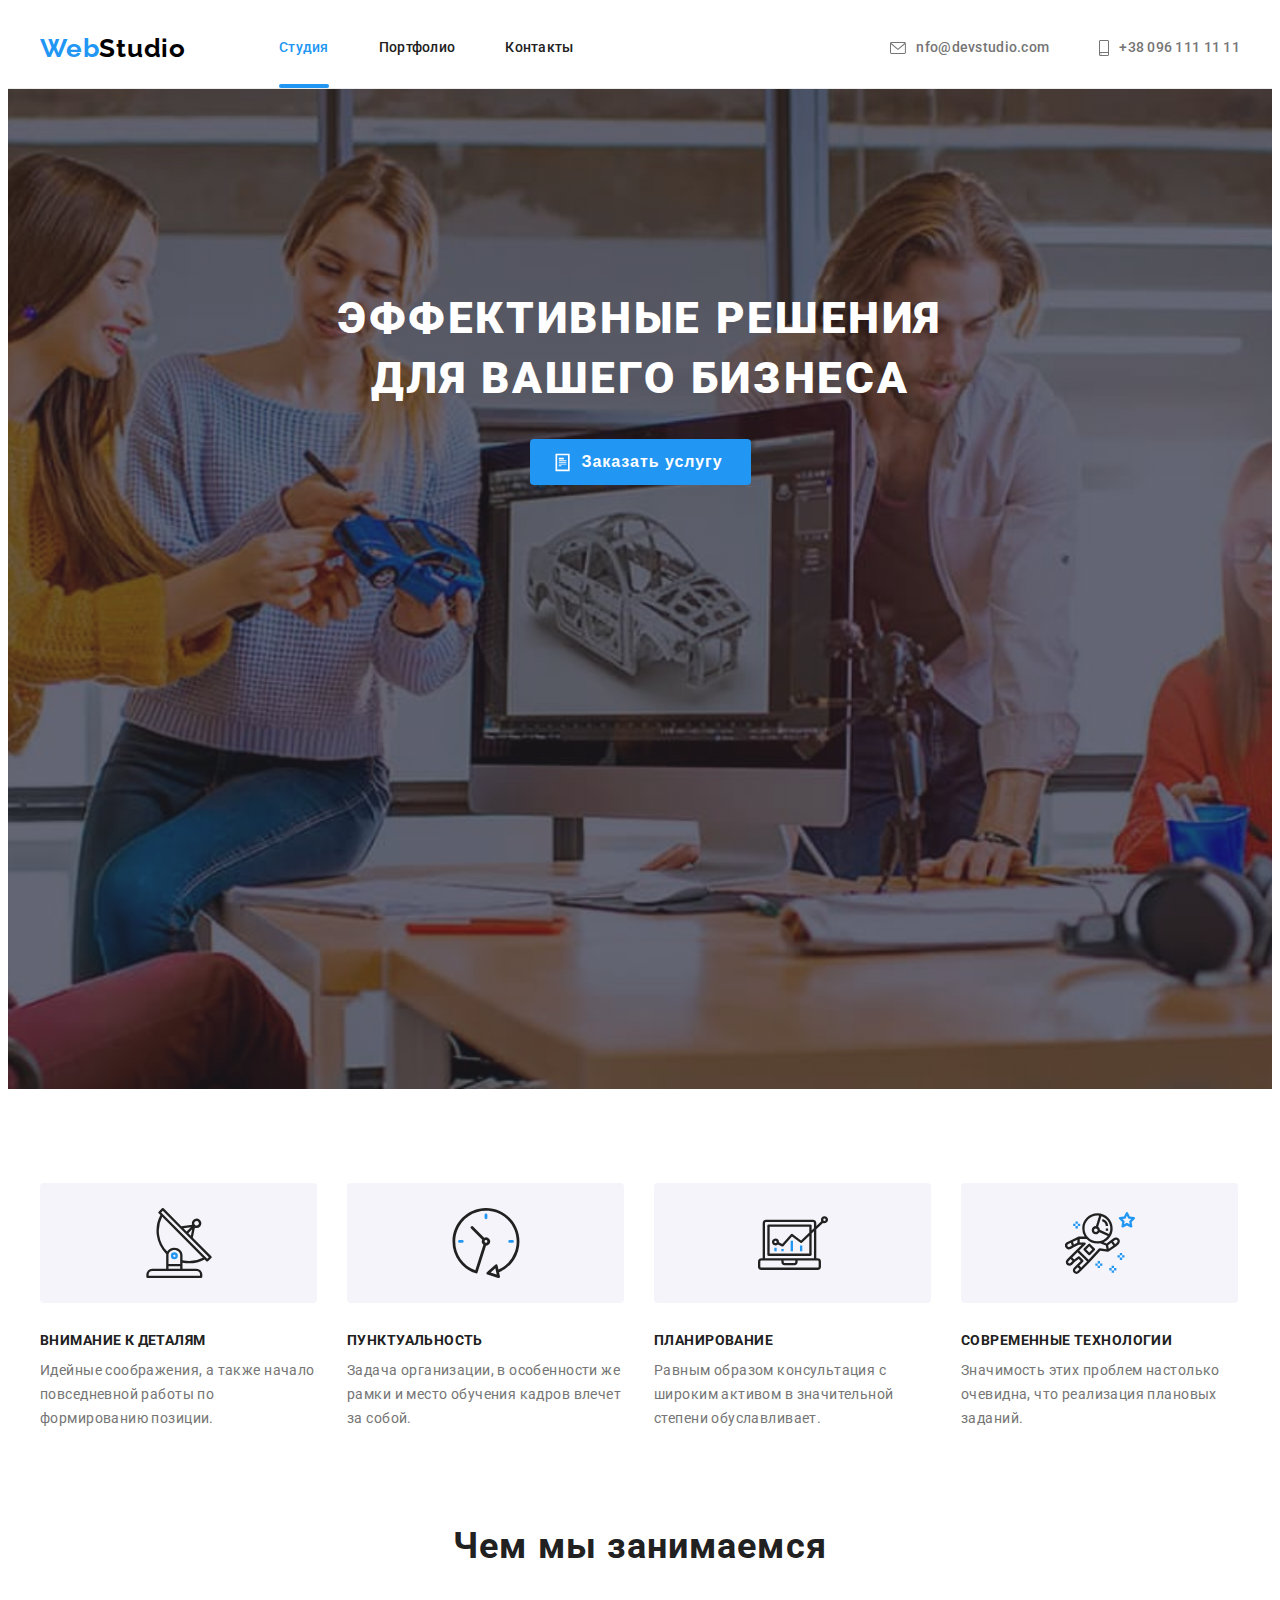
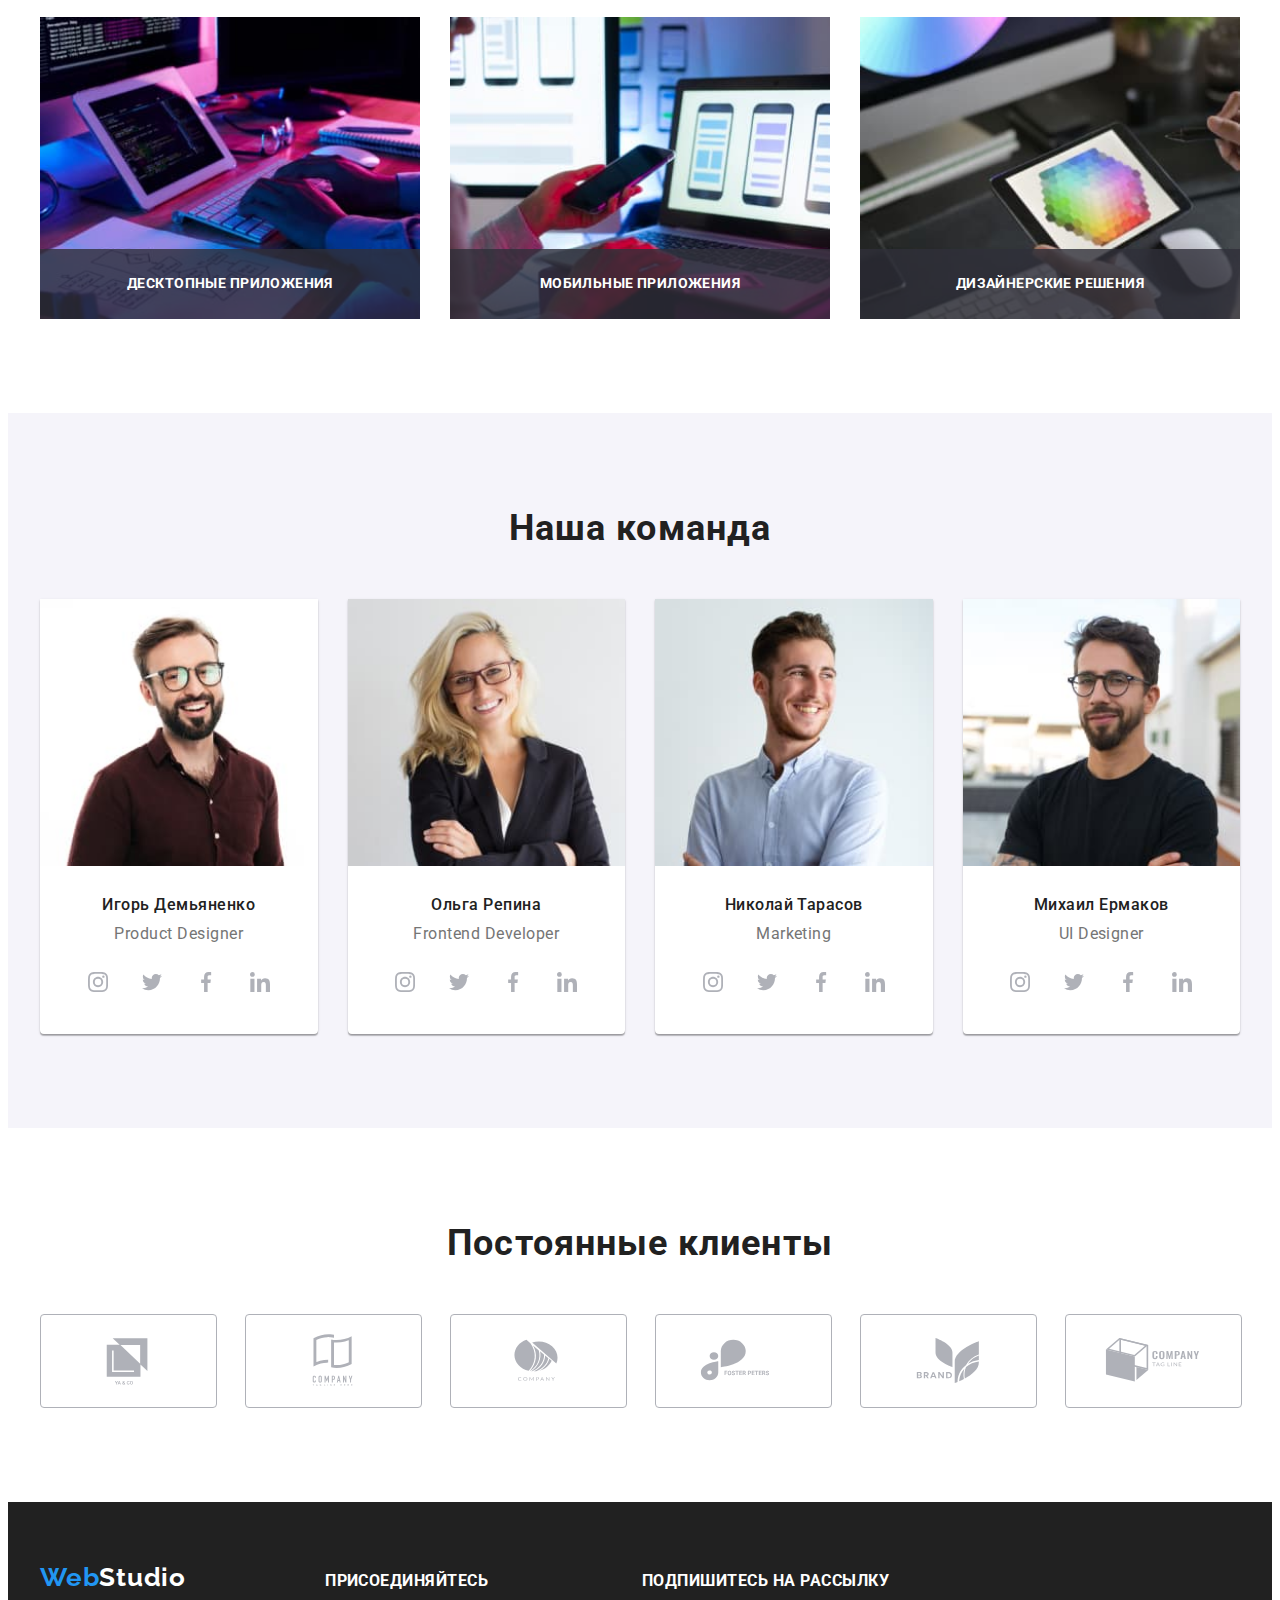
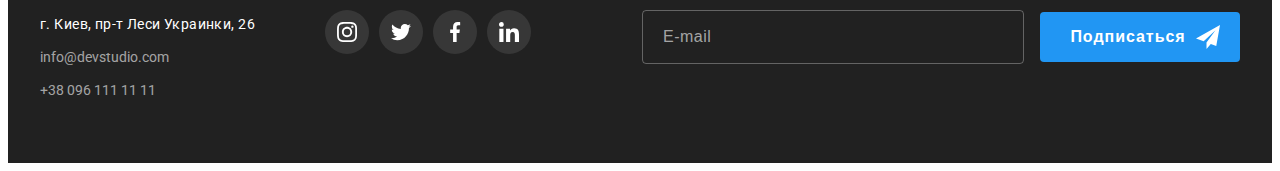
==== commit f86c514c: "added portfolio" ====
--- a/index.html
+++ b/index.html
@@ -162,19 +162,29 @@
           <h2 class="title section__title">Чем мы занимаемся</h2>
           <ul class="list section__list">
             <li class="branches__item">
-              <img src="./images/desktop.jpg" alt="Десктопные приложения" width="370" height="294" />
+              <picture>
+                <source media="(min-width: 1200px)" srcset="./images/branches/box-1.jpg 1x, ./images/branches/box-1@2x.jpg 2x" />
+                <img src="./images/branches/box-1.jpg" alt="Десктопные приложения" width="370" height="294" />
+              </picture>
+
               <div class="brunches__text-inner">
                 <p class="brunches__text">Десктопные приложения</p>
               </div>
             </li>
             <li class="branches__item">
-              <img src="./images/mobile.jpg" alt="Мобильные приложения" width="370" height="294" />
+              <picture>
+                <source media="(min-width: 1200px)" srcset="./images/branches/box-2.jpg 1x, ./images/branches/box-2@2x.jpg 2x" />
+                <img src="./images/branches/box-2.jpg" alt="Десктопные приложения" width="370" height="294" />
+              </picture>
               <div class="brunches__text-inner">
                 <p class="brunches__text">Мобильные приложения</p>
               </div>
             </li>
             <li class="branches__item">
-              <img src="./images/design.jpg" alt="Дизайнерские решения" width="370" height="294" />
+              <picture>
+                <source media="(min-width: 1200px)" srcset="./images/branches/box-3.jpg 1x, ./images/branches/box-3@2x.jpg 2x" />
+                <img src="./images/branches/box-3.jpg" alt="Десктопные приложения" width="370" height="294" />
+              </picture>
               <div class="brunches__text-inner">
                 <p class="brunches__text">Дизайнерские решения</p>
               </div>
@@ -189,7 +199,16 @@
           <h2 class="title section__title">Наша команда</h2>
           <ul class="list section__list">
             <li class="team__item item">
-              <img src="./images/productdesigner.jpg" alt="Фото Игорь Демьяненко" width="270" height="260" />
+              <picture>
+                <source media="(min-width: 1200px)" srcset="./images/team/igor-1200.jpg 1x, ./images/team/igor-1200@2x.jpg 2x" />
+
+                <source media="(min-width: 768px)" srcset="./images/team/igor-768.jpg 1x, ./images/team/igor-768@2x.jpg 2x" />
+
+                <source media="(min-width: 480px)" srcset="./images/team/igor-480.jpg 1x, ./images/team/igor-480@2x.jpg 2x" />
+
+                <img src="./images/team/igor-480.jpg" alt="Фото Игорь Демьяненко" width="450" height="460" />
+              </picture>
+
               <div class="team__info">
                 <h3 class="team__name">Игорь Демьяненко</h3>
                 <p class="team__descr" lang="en">Product Designer</p>
@@ -227,7 +246,16 @@
               </div>
             </li>
             <li class="team__item item">
-              <img src="./images/frontenddeveloper.jpg" alt="Фото Ольга Репина" width="270" height="260" />
+              <picture>
+                <source media="(min-width: 1200px)" srcset="./images/team/olga-1200.jpg 1x, ./images/team/olga-1200@2x.jpg 2x" />
+
+                <source media="(min-width: 768px)" srcset="./images/team/olga-768.jpg 1x, ./images/team/olga-768@2x.jpg 2x" />
+
+                <source media="(min-width: 480px)" srcset="./images/team/olga-480.jpg 1x, ./images/team/olga-480@2x.jpg 2x" />
+
+                <img src="./images/team/olga-480.jpg" alt="Фото Ольга Репина" width="450" height="460" />
+              </picture>
+
               <div class="team__info">
                 <h3 class="team__name">Ольга Репина</h3>
                 <p class="team__descr" lang="en">Frontend Developer</p>
@@ -264,7 +292,16 @@
               </div>
             </li>
             <li class="team__item item">
-              <img src="./images/marketing.jpg" alt="Фото Николай Тарасов" width="270" height="260" />
+              <picture>
+                <source media="(min-width: 1200px)" srcset="./images/team/mikola-1200.jpg 1x, ./images/team/mikola-1200@2x.jpg 2x" />
+
+                <source media="(min-width: 768px)" srcset="./images/team/mikola-768.jpg 1x, ./images/team/mikola-768@2x.jpg 2x" />
+
+                <source media="(min-width: 480px)" srcset="./images/team/mikola-480.jpg 1x, ./images/team/mikola-480@2x.jpg 2x" />
+
+                <img src="./images/team/mikola-480.jpg" alt="Фото Николай Тарасов" width="450" height="460" />
+              </picture>
+
               <div class="team__info">
                 <h3 class="team__name">Николай Тарасов</h3>
                 <p class="team__descr" lang="en">Marketing</p>
@@ -301,7 +338,15 @@
               </div>
             </li>
             <li class="team__item item">
-              <img src="./images/uidesigner.jpg" alt="Фото Михаил Ермаков" width="270" height="260" />
+              <picture>
+                <source media="(min-width: 1200px)" srcset="./images/team/mikhailo-1200.jpg 1x, ./images/team/mikhailo-1200@2x.jpg 2x" />
+
+                <source media="(min-width: 768px)" srcset="./images/team/mikhailo-768.jpg 1x, ./images/team/mikhailo-768@2x.jpg 2x" />
+
+                <source media="(min-width: 480px)" srcset="./images/team/mikhailo-480.jpg 1x, ./images/team/mikhailo-480@2x.jpg 2x" />
+
+                <img src="./images/team/mikhailo-480.jpg" alt="Фото Михаил Ермаков" width="450" height="460" />
+              </picture>
               <div class="team__info">
                 <h3 class="team__name">Михаил Ермаков</h3>
                 <p class="team__descr" lang="en">UI Designer</p>
--- a/css/main.min.css
+++ b/css/main.min.css
@@ -1 +1 @@
-:root{--primary-background-color: #ffffff;--secondary-background-color: #f5f4fa;--hero-background-color: #2f303a;--branches-bg-color: rgba(47, 48, 58, 0.8);--modal-bg-color: rgba(0, 0, 0, 0.2);--title-color: #212121;--secondary-title-color: #ffffff;--text-color: #757575;--logo-color: #000000;--accent-color: #2196f3;--header-border-color: #ececec;--hero-hover-color: #188ce8;--footer-address-color: rgba(255, 255, 255, 0.6);--portf-btn-color: #f5f4fa;--portf-border-color: #eeeeee;--social-icon-color: #afb1b8;--social-icon-hover-color: #ffffff;--advant-icon-bg-color: #f5f4fa;--client-icon-border-color: #afb1b8;--footer-icon-bg-color: rgba(255, 255, 255, 0.1);--main-font: "Roboto", sans-serif;--accent-font: "Raleway", sans-serif;--hero-size: 44px;--hero-size-mobile: 26px;--title-size: 36px;--subtitle-size: 18px;--note-size: 16px;--text-size: 14px;--hero-weight: 900;--head-weight: 700;--secondary-weight: 500;--main-weight: 400;--timing-function: cubic-bezier(0.4, 0, 0.2, 1)}h1,h2,h3,h4,li,ul,p{margin-top:0;margin-bottom:0}a{text-decoration:none}img{display:block;width:100%;max-width:100%;height:auto}body{font-family:var(--main-font);font-style:normal;color:var(--text-color);background-color:var(--primary-background-color)}body.modal-open{overflow:hidden}.container{width:100%;margin:0 auto;padding-left:15px;padding-right:15px;outline:2px solid tomato}@media screen and (min-width: 480px){.container{width:480px;outline:2px solid blue}}@media screen and (min-width: 767px){.container{width:768px;outline:2px solid #006400}}@media screen and (min-width: 1200px){.container{width:1200px;outline:2px solid #789}}.section{padding-top:60px;padding-bottom:60px;outline:2px solid #ff0}@media screen and (min-width: 1200px){.section{padding-top:94px;padding-bottom:94px}}.section__list{display:-webkit-box;display:-ms-flexbox;display:flex;-ms-flex-wrap:wrap;flex-wrap:wrap;gap:30px}.link{font-size:14px;color:var(--title-color)}.list{padding-left:0;list-style:none}.button{font-style:inherit;cursor:pointer;border:none;border-radius:4px}.title{font-size:var(--title-size);line-height:1.17;letter-spacing:.03em;text-align:center;color:var(--title-color)}.section__title{margin-bottom:30px}@media screen and (min-width: 1200px){.section__title{margin-bottom:50px}}.backdrop{position:fixed;top:0;left:0;width:100%;height:100%;padding:93px 15px;overflow-y:scroll;background-color:var(--modal-bg-color);-webkit-transition:visibility 500ms var(--timing-function),opacity 500ms var(--timing-function);transition:visibility 500ms var(--timing-function),opacity 500ms var(--timing-function)}.backdrop.is-hidden{opacity:0;visibility:hidden;pointer-events:none}.modal{position:absolute;top:50%;left:50%;-webkit-transform:translate(-50%, -50%);transform:translate(-50%, -50%);display:-webkit-box;display:-ms-flexbox;display:flex;-webkit-box-orient:vertical;-webkit-box-direction:normal;-ms-flex-direction:column;flex-direction:column;-webkit-transition:opacity 500ms var(--timing-function),-webkit-transform 500ms var(--timing-function);transition:opacity 500ms var(--timing-function),-webkit-transform 500ms var(--timing-function);transition:opacity 500ms var(--timing-function),transform 500ms var(--timing-function);transition:opacity 500ms var(--timing-function),transform 500ms var(--timing-function),-webkit-transform 500ms var(--timing-function);width:100%;min-height:581px;padding:40px 40px;-webkit-box-shadow:0px 1px 3px rgba(0,0,0,.12),0px 1px 1px rgba(0,0,0,.14),0px 2px 1px rgba(0,0,0,.2);box-shadow:0px 1px 3px rgba(0,0,0,.12),0px 1px 1px rgba(0,0,0,.14),0px 2px 1px rgba(0,0,0,.2);border-radius:4px;background-color:var(--primary-background-color)}@media screen and (min-width: 480px)and (max-width: 1200px){.modal{width:450px}}@media screen and (min-width: 1200px){.modal{width:528px}}.backdrop.is-hidden>.modal-wrapper{opacity:0;-webkit-transform:translate(-50%, 100%) scale(0.3);transform:translate(-50%, 100%) scale(0.3)}.modal__close{position:absolute;top:8px;right:8px;display:-webkit-box;display:-ms-flexbox;display:flex;-webkit-box-align:center;-ms-flex-align:center;align-items:center;-webkit-box-pack:center;-ms-flex-pack:center;justify-content:center;padding:0;width:30px;height:30px;cursor:pointer;border:1px solid rgba(0,0,0,.1);border-radius:50%;background-color:var(--secondary-background-color);-webkit-transition:fill 250ms var(--timing-function),border 250ms var(--timing-function);transition:fill 250ms var(--timing-function),border 250ms var(--timing-function)}.modal__close:hover,.modal__close:focus{fill:var(--accent-color);border:2px solid var(--accent-color);outline:2px solid var(--accent-color);background-color:var(--primary-background-color)}.modal__form{display:-webkit-box;display:-ms-flexbox;display:flex;-webkit-box-orient:vertical;-webkit-box-direction:normal;-ms-flex-direction:column;flex-direction:column}.modal__label{position:relative;color:var(--title-color)}.modal__title{display:-webkit-inline-box;display:-ms-inline-flexbox;display:inline-flex;-webkit-box-pack:center;-ms-flex-pack:center;justify-content:center;margin-bottom:12px;font-weight:700;font-size:20px;line-height:1.15;letter-spacing:.03em;text-align:center;color:#212121}@media screen and (max-width: 479px){.modal__title{font-size:16px}}@media screen and (min-width: 480px)and (max-width: 1200px){.modal__title{line-height:1.5}}.label__input{width:100%;height:40px;margin-bottom:10px;border:1px solid rgba(33,33,33,.2);border-radius:4px;padding-left:40px;-webkit-transition:border-color 300ms var(--timing-function),outline 300ms var(--timing-function);transition:border-color 300ms var(--timing-function),outline 300ms var(--timing-function)}.modal__label:hover .label__input{border-color:var(--accent-color)}.label__input:focus{border-color:var(--accent-color);outline:1px solid var(--accent-color)}.label__icon{position:absolute;top:45%;left:3%;fill:currentColor;-webkit-transition:fill 300ms var(--timing-function);transition:fill 300ms var(--timing-function)}.modal__label:hover .label__icon{fill:var(--accent-color)}.label__input:focus+.label__icon{fill:var(--accent-color)}.label__name{display:inline-block;margin-bottom:4px;font-weight:400;font-size:12px;line-height:1.15;letter-spacing:.01em;color:var(--text-color)}.label__feedback{padding:12px 16px;resize:none;width:100%;height:120px;margin-bottom:20px;border:1px solid rgba(33,33,33,.2);border-radius:4px;-webkit-transition:border-color 300ms var(--timing-function),outline 300ms var(--timing-function);transition:border-color 300ms var(--timing-function),outline 300ms var(--timing-function)}.label__feedback::-webkit-input-placeholder{font-weight:400;font-size:12px;line-height:1.15;letter-spacing:.01em;color:rgba(117,117,117,.5)}.label__feedback::-moz-placeholder{font-weight:400;font-size:12px;line-height:1.15;letter-spacing:.01em;color:rgba(117,117,117,.5)}.label__feedback:-ms-input-placeholder{font-weight:400;font-size:12px;line-height:1.15;letter-spacing:.01em;color:rgba(117,117,117,.5)}.label__feedback::-ms-input-placeholder{font-weight:400;font-size:12px;line-height:1.15;letter-spacing:.01em;color:rgba(117,117,117,.5)}.label__feedback::placeholder{font-weight:400;font-size:12px;line-height:1.15;letter-spacing:.01em;color:rgba(117,117,117,.5)}.label__feedback:focus{border-color:var(--accent-color);outline:1px solid var(--accent-color)}.modal__label:hover .label__feedback{border-color:var(--accent-color)}.modal__checkbox{display:-webkit-inline-box;display:-ms-inline-flexbox;display:inline-flex;-webkit-box-align:center;-ms-flex-align:center;align-items:center;-webkit-box-pack:center;-ms-flex-pack:center;justify-content:center;margin-bottom:30px;cursor:pointer}@media screen and (max-width: 479px){.modal__checkbox{gap:10px;-ms-flex-wrap:wrap;flex-wrap:wrap}}.checkbox__icon{margin-right:8px;border:2px solid var(--title-color);border-radius:4px;width:15px;height:16px;fill:#fff;-webkit-transition:background-color 250ms var(--timing-function),border-color 300ms var(--timing-function);transition:background-color 250ms var(--timing-function),border-color 300ms var(--timing-function)}@media screen and (min-width: 1200px){.checkbox__icon{width:18px;height:18px}}.checkbox__label:hover .checkbox__icon{border-color:var(--accent-color)}.checkbox__input:hover+.checkbox__icon{border-color:var(--accent-color)}.checkbox__input:checked+.checkbox__icon{border-color:var(--accent-color);background-color:var(--accent-color)}.checkbox__text{margin-right:5px;font-weight:400;font-size:14px;line-height:1.71;letter-spacing:.03em;color:#757575}@media screen and (max-width: 479px){.checkbox__text{text-align:center}}@media screen and (min-width: 480px)and (max-width: 1200px){.checkbox__text{font-size:12px;line-height:1.16}}.checkbox__link{position:relative;font-weight:400;font-size:14px;line-height:1.71;letter-spacing:.03em;color:#2196f3}@media screen and (min-width: 480px)and (max-width: 1200px){.checkbox__link{font-size:12px;line-height:1.16}}.checkbox__link::before{position:absolute;content:"";width:100%;height:1px;top:85%;background-color:var(--accent-color)}.modal__submit{position:relative;overflow:hidden;display:-webkit-box;display:-ms-flexbox;display:flex;-webkit-box-align:center;-ms-flex-align:center;align-items:center;-webkit-box-pack:center;-ms-flex-pack:center;justify-content:center;margin:0 auto;padding:10px 28px 10px 28px;min-width:200px;font-weight:var(--head-weight);font-size:var(--note-size);line-height:1.88;letter-spacing:.06em;color:var(--secondary-title-color);background-color:var(--accent-color);-webkit-transition:background-color 250ms var(--timing-function),-webkit-box-shadow 250ms var(--timing-function);transition:background-color 250ms var(--timing-function),-webkit-box-shadow 250ms var(--timing-function);transition:background-color 250ms var(--timing-function),box-shadow 250ms var(--timing-function);transition:background-color 250ms var(--timing-function),box-shadow 250ms var(--timing-function),-webkit-box-shadow 250ms var(--timing-function)}.modal__submit:hover{background-color:var(--hero-hover-color);-webkit-box-shadow:0px 3px 1px rgba(0,0,10,.2),0px 1px 2px rgba(0,0,10,.28),0px 2px 2px rgba(0,0,10,.32);box-shadow:0px 3px 1px rgba(0,0,10,.2),0px 1px 2px rgba(0,0,10,.28),0px 2px 2px rgba(0,0,10,.32)}.social{display:-webkit-box;display:-ms-flexbox;display:flex;-webkit-box-pack:center;-ms-flex-pack:center;justify-content:center;-webkit-box-align:center;-ms-flex-align:center;align-items:center}.social__link{display:-webkit-box;display:-ms-flexbox;display:flex;-webkit-box-pack:center;-ms-flex-pack:center;justify-content:center;-webkit-box-align:center;-ms-flex-align:center;align-items:center;width:44px;height:44px;border-radius:50%;-webkit-transition:background-color 250ms cubic-bezier(0.4, 0, 0.2, 1);transition:background-color 250ms cubic-bezier(0.4, 0, 0.2, 1)}.social__link:hover,.social__link:focus{background-color:var(--accent-color)}.social__item+.social__item{margin-left:10px}.social__icon{fill:var(--social-icon-color);-webkit-transition:fill 250ms cubic-bezier(0.4, 0, 0.2, 1);transition:fill 250ms cubic-bezier(0.4, 0, 0.2, 1)}.social__link:hover .social__icon,.social__link:focus .social__icon{fill:var(--social-icon-hover-color)}.social__link-light{background-color:var(--primary-background-color)}.social__link-dark{background-color:var(--footer-icon-bg-color)}.join__icon{fill:var(--secondary-title-color)}.form-inner{display:-webkit-box;display:-ms-flexbox;display:flex;-webkit-box-orient:vertical;-webkit-box-direction:normal;-ms-flex-direction:column;flex-direction:column;-webkit-box-align:center;-ms-flex-align:center;align-items:center}.form-inner__slogan{display:block;margin-bottom:20px;font-family:var(--main-font);font-weight:var(--head-weight);line-height:1.14;letter-spacing:.03em;text-transform:uppercase;color:var(--secondary-title-color)}.form-footer{width:100%;display:-webkit-box;display:-ms-flexbox;display:flex;-webkit-box-orient:vertical;-webkit-box-direction:normal;-ms-flex-direction:column;flex-direction:column;-webkit-box-align:center;-ms-flex-align:center;align-items:center}@media screen and (min-width: 1200px){.form-footer{text-align:center}}.form-footer__label{width:100%}@media screen and (min-width: 1200px){.form-footer__label{margin-right:12px}}.form-footer__input{width:100%;min-height:50px;margin-bottom:20px;padding-left:20px;background-color:rgba(0,0,0,0);font-weight:var(--main-weight);font-size:var(--note-size);line-height:1.25px;letter-spacing:.03em;cursor:pointer;border:1px solid rgba(255,255,255,.3);border-radius:4px;color:rgba(255,255,255,.6);-webkit-transition:border 250ms var(--timing-function);transition:border 250ms var(--timing-function)}.form-footer__input:hover{border:2px solid rgba(255,255,255,.7)}.form-footer__input::-webkit-input-placeholder{font-weight:var(--main-weight);font-size:var(--note-size);line-height:1.25px;letter-spacing:.03em;color:rgba(255,255,255,.6)}.form-footer__input::-moz-placeholder{font-weight:var(--main-weight);font-size:var(--note-size);line-height:1.25px;letter-spacing:.03em;color:rgba(255,255,255,.6)}.form-footer__input:-ms-input-placeholder{font-weight:var(--main-weight);font-size:var(--note-size);line-height:1.25px;letter-spacing:.03em;color:rgba(255,255,255,.6)}.form-footer__input::-ms-input-placeholder{font-weight:var(--main-weight);font-size:var(--note-size);line-height:1.25px;letter-spacing:.03em;color:rgba(255,255,255,.6)}.form-footer__input::placeholder{font-weight:var(--main-weight);font-size:var(--note-size);line-height:1.25px;letter-spacing:.03em;color:rgba(255,255,255,.6)}@media screen and (min-width: 767px){.form-footer__input{width:450px}}.form-footer__button{position:relative;display:inline-block;overflow:hidden;-webkit-box-align:center;-ms-flex-align:center;align-items:center;-webkit-box-pack:center;-ms-flex-pack:center;justify-content:center;padding:10px 52px 10px 28px;min-width:200px;font-weight:var(--head-weight);font-size:var(--note-size);line-height:1.88;letter-spacing:.06em;color:var(--secondary-title-color);background-color:var(--accent-color);-webkit-transition:background-color 350ms var(--timing-function),-webkit-box-shadow 350ms var(--timing-function);transition:background-color 350ms var(--timing-function),-webkit-box-shadow 350ms var(--timing-function);transition:background-color 350ms var(--timing-function),box-shadow 350ms var(--timing-function);transition:background-color 350ms var(--timing-function),box-shadow 350ms var(--timing-function),-webkit-box-shadow 350ms var(--timing-function)}.form-footer__button:hover,.form-footer__button:focus{background-color:var(--hero-hover-color);-webkit-box-shadow:0px 0px 4px 1px rgba(176,206,252,.5);box-shadow:0px 0px 4px 1px rgba(176,206,252,.5)}.form-footer__icon{position:absolute;top:50%;left:84%;-webkit-transform:translate(-50%, -50%);transform:translate(-50%, -50%);-webkit-transition:-webkit-transform 350ms var(--timing-function);transition:-webkit-transform 350ms var(--timing-function);transition:transform 350ms var(--timing-function);transition:transform 350ms var(--timing-function), -webkit-transform 350ms var(--timing-function);fill:var(--secondary-title-color)}.form-footer__button:hover .form-footer__icon,.form-footer__button:focus .form-footer__icon{-webkit-transform:translate(165%, -215%);transform:translate(165%, -215%)}.logo{font-family:var(--accent-font);font-weight:var(--head-weight);font-size:26px;line-height:1.19;letter-spacing:.03em}.logo-dark{color:var(--logo-color)}.logo-light{color:var(--primary-background-color)}.logo__accent{color:var(--accent-color)}.mobile-menu{display:-webkit-box;display:-ms-flexbox;display:flex;-webkit-box-orient:vertical;-webkit-box-direction:normal;-ms-flex-direction:column;flex-direction:column;position:fixed;z-index:1;top:0;left:0;height:100%;width:100%;padding:48px 40px;background-color:var(--primary-background-color);outline:2px dashed red}@media screen and (max-width: 450px){.mobile-menu{padding:8px 40px}}.mobile-menu.is-hidden{display:none}.mobile-menu__contacts{margin-top:auto;margin-bottom:64px}@media screen and (max-width: 450px){.mobile-menu__contacts{margin-bottom:auto}}.menu__button{display:-webkit-inline-box;display:-ms-inline-flexbox;display:inline-flex;margin-left:auto;-webkit-box-align:center;-ms-flex-align:center;align-items:center;background-color:rgba(0,0,0,0);border:none}@media screen and (min-width: 767px){.menu__button{display:none}}.menu__button-close{position:absolute;top:10px;right:8px}.menu__button-close :hover{fill:var(--accent-color)}.mobile-menu__nav-item:not(:last-child){margin-bottom:32px}.mobile-menu__nav-link{font-weight:500;font-size:40px;line-height:1.17;letter-spacing:.02em}.mobile-menu__nav-link-current{color:var(--accent-color)}.mobile-menu__contacts-item:not(:last-child){margin-bottom:32px}.mobile-menu__contacts-tell{font-weight:500;font-size:34px;line-height:1.17;letter-spacing:.02em;color:var(--accent-color)}@media screen and (max-width: 380px){.mobile-menu__contacts-tell{font-size:28px}}.mobile-menu__contacts-mail{font-weight:500;font-size:24px;line-height:1.16;letter-spacing:.02em;color:var(--text-color)}@media screen and (max-width: 380px){.mobile-menu__contacts-mail{font-size:28px}}.mobile-menu__socials{display:-webkit-inline-box;display:-ms-inline-flexbox;display:inline-flex}@media screen and (max-width: 480px){.mobile-menu__socials{-webkit-box-orient:vertical;-webkit-box-direction:normal;-ms-flex-direction:column;flex-direction:column}.mobile-menu__socials :not(last-child){margin-bottom:15px}}.mobile-menu__socials-item{position:relative}.mobile-menu__socials-item:not(last-child){margin-right:20px}.mobile-menu__socials-item:not(:first-child)::before{display:inline-block;position:absolute;bottom:0;left:-10px;content:"";width:2px;height:103%;background-color:rgba(33,33,33,.2);border-radius:2px}@media screen and (max-width: 480px){.mobile-menu__socials-item:not(:first-child)::before{display:none}}.mobile-menu__socials-link{font-weight:500;font-size:18px;line-height:1.22;letter-spacing:.02em;color:var(--accent-color)}.header{position:relative;border-bottom:1px solid var(--header-border-color)}.header__logo{padding-top:24px;padding-bottom:24px}.header__container{display:-webkit-box;display:-ms-flexbox;display:flex}.nav__link{position:relative;display:block;font-weight:var(--secondary-weight);line-height:1.14;letter-spacing:.02em}.nav__link::before{position:absolute;bottom:0;left:0;content:"";width:100%;height:4px;background-color:var(--accent-color);border-radius:2px;-webkit-transform:scaleX(0);transform:scaleX(0);-webkit-transform-origin:0 0;transform-origin:0 0;-webkit-transition:-webkit-transform 250ms var(--timing-function);transition:-webkit-transform 250ms var(--timing-function);transition:transform 250ms var(--timing-function);transition:transform 250ms var(--timing-function), -webkit-transform 250ms var(--timing-function)}.nav__link:hover::before{-webkit-transform:scaleX(1);transform:scaleX(1)}.nav__link:focus::before{-webkit-transform:scaleX(1);transform:scaleX(1)}.header__link{-webkit-transition:color 250ms var(--timing-function);transition:color 250ms var(--timing-function)}.header__link:hover,.header__link:focus{color:var(--accent-color)}.header__link-current{color:var(--accent-color)}.header__link-current::after{position:absolute;bottom:0;left:0;content:"";width:100%;height:4px;background-color:var(--accent-color);border-radius:2px}.header__contacts{display:-webkit-box;display:-ms-flexbox;display:flex;-webkit-box-align:center;-ms-flex-align:center;align-items:center;font-weight:var(--secondary-weight);line-height:1.14;letter-spacing:.02em;color:var(--text-color);-webkit-transition:color 250ms cubic-bezier(0.4, 0, 0.2, 1);transition:color 250ms cubic-bezier(0.4, 0, 0.2, 1)}.nav{display:-webkit-box;display:-ms-flexbox;display:flex;-webkit-box-align:center;-ms-flex-align:center;align-items:center}.nav__list{display:none;-webkit-box-align:center;-ms-flex-align:center;align-items:center}@media screen and (min-width: 768px){.nav__list{display:-webkit-box;display:-ms-flexbox;display:flex}}@media screen and (min-width: 1200px){.nav__list{display:-webkit-box;display:-ms-flexbox;display:flex}}.nav__address{display:none;-webkit-box-align:center;-ms-flex-align:center;align-items:center}@media screen and (min-width: 767px){.nav__address{display:-webkit-box;display:-ms-flexbox;display:flex;-webkit-box-orient:vertical;-webkit-box-direction:normal;-ms-flex-direction:column;flex-direction:column;-webkit-box-align:start;-ms-flex-align:start;align-items:flex-start}}@media screen and (min-width: 1200px){.nav__address{-webkit-box-orient:horizontal;-webkit-box-direction:normal;-ms-flex-direction:row;flex-direction:row;display:-webkit-box;display:-ms-flexbox;display:flex}}.nav__link{padding-top:32px;padding-bottom:32px}.nav__list{margin-left:93px}.nav__item:not(:last-child){margin-right:50px}@media screen and (min-width: 1200px){.header__contacts{padding-top:32px;padding-bottom:32px}}.address__item:not(:last-child){margin-bottom:10px}@media screen and (min-width: 1200px){.address__item:not(:last-child){margin-bottom:0;margin-right:50px}}.address{font-style:inherit}.address-top{margin-left:auto;padding-top:21px;padding-bottom:21px}@media screen and (min-width: 1200px){.address-top{padding-top:0;padding-bottom:0}}.header__icon{margin-right:10px;fill:currentColor}.header__contacts:hover .header__icon{fill:currentColor}.header__contacts:focus .header__icon{fill:currentColor}.hero{margin:0 auto;padding-top:118px;padding-bottom:118px;background-color:var(--hero-background-color);background-image:-webkit-gradient(linear, left top, right top, from(rgba(47, 48, 58, 0.4)), to(rgba(47, 48, 58, 0.4))),url(../images/bground.jpg);background-image:linear-gradient(to right, rgba(47, 48, 58, 0.4), rgba(47, 48, 58, 0.4)),url(../images/bground.jpg);height:400px;background-size:cover;background-position:center}@media screen and (min-width: 767px){.hero{max-width:768px}}@media screen and (min-width: 1200px){.hero{max-width:1600px;height:600px;padding-top:200px;padding-bottom:200px}}.hero__title{margin:0 auto 30px;text-align:center;width:100%;font-weight:var(--hero-weight);font-size:var(--hero-size-mobile);line-height:1.62;letter-spacing:.06em;text-transform:uppercase;color:var(--secondary-title-color)}@media screen and (min-width: 767px){.hero__title{width:360px}}@media screen and (min-width: 1200px){.hero__title{width:696px;font-size:var(--hero-size);line-height:1.36}}.hero__button{position:relative;overflow:hidden;display:-webkit-box;display:-ms-flexbox;display:flex;-webkit-box-align:center;-ms-flex-align:center;align-items:center;-webkit-box-pack:center;-ms-flex-pack:center;justify-content:center;margin:0 auto;padding:10px 24px 10px 24px;min-width:200px;font-weight:var(--head-weight);font-size:var(--note-size);line-height:1.62;letter-spacing:.06em;color:var(--secondary-title-color);background-color:var(--accent-color);-webkit-transition:background-color 250ms var(--timing-function);transition:background-color 250ms var(--timing-function)}.hero__button:hover,.hero__button:focus{background-color:var(--hero-hover-color)}@media screen and (min-width: 1200px){.hero__button{padding:10px 28px 10px 52px}}.hero__icon{display:none;position:absolute;top:50%;left:15%;-webkit-transform:translate(-50%, -50%);transform:translate(-50%, -50%);-webkit-transition:-webkit-transform 250ms var(--timing-function);transition:-webkit-transform 250ms var(--timing-function);transition:transform 250ms var(--timing-function);transition:transform 250ms var(--timing-function), -webkit-transform 250ms var(--timing-function);fill:var(--secondary-title-color)}.hero__button:hover .hero__icon{-webkit-transform:translate(-55%, -195%);transform:translate(-55%, -195%)}@media screen and (min-width: 1200px){.hero__icon{display:block}}.hero__icon-hovered{position:absolute;top:50%;left:15%;-webkit-transform:translate(-54%, 90%);transform:translate(-54%, 90%);-webkit-transition:-webkit-transform 250ms var(--timing-function);transition:-webkit-transform 250ms var(--timing-function);transition:transform 250ms var(--timing-function);transition:transform 250ms var(--timing-function), -webkit-transform 250ms var(--timing-function);fill:var(--secondary-title-color)}.hero__button:hover .hero__icon-hovered{-webkit-transform:translate(-55%, -50%);transform:translate(-55%, -50%)}.advant__inner{display:-webkit-box;display:-ms-flexbox;display:flex;-webkit-box-align:center;-ms-flex-align:center;align-items:center;-webkit-box-pack:center;-ms-flex-pack:center;justify-content:center;margin-bottom:30px;width:100%;height:120px;background-color:var(--advant-icon-bg-color);border-radius:4px}.advant__title{margin-bottom:10px;text-align:center;font-weight:var(--head-weight);font-size:var(--text-size);line-height:1.14;text-transform:uppercase;letter-spacing:.03em;color:var(--title-color)}@media screen and (min-width: 767px){.advant__title{text-align:left}}.advant__item{width:100%;outline:2px solid #ff0}@media screen and (min-width: 767px){.advant__item{width:calc((100% - 30px)/2);margin-bottom:0}}@media screen and (min-width: 1200px){.advant__item{-ms-flex-preferred-size:calc(25% - 23px);flex-basis:calc(25% - 23px)}}.advant__text{font-size:var(--text-size);line-height:1.71;letter-spacing:.03em}.branches{display:none;padding-top:0}@media screen and (min-width: 1200px){.branches{display:-webkit-box;display:-ms-flexbox;display:flex}}.brunches__text-inner{display:-webkit-box;display:-ms-flexbox;display:flex;position:absolute;width:100%;height:70px;-webkit-box-pack:center;-ms-flex-pack:center;justify-content:center;-webkit-box-align:center;-ms-flex-align:center;align-items:center;bottom:0px;background:var(--branches-bg-color)}.brunches__text{display:inline-block;font-weight:var(--head-weight);font-size:var(--text-size);line-height:1.14;letter-spacing:.03em;text-transform:uppercase;color:var(--secondary-title-color)}.branches__item{position:relative;min-width:270px;-ms-flex-preferred-size:calc(33.3333333333% - 20px);flex-basis:calc(33.3333333333% - 20px)}.team{background-color:var(--secondary-background-color)}.team__item{width:100%;-webkit-box-shadow:0px 1px 3px rgba(0,0,0,.12),0px 1px 1px rgba(0,0,0,.14),0px 2px 1px rgba(0,0,0,.2);box-shadow:0px 1px 3px rgba(0,0,0,.12),0px 1px 1px rgba(0,0,0,.14),0px 2px 1px rgba(0,0,0,.2);border-radius:0px 0px 4px 4px;background-color:var(--primary-background-color);outline:2px solid #ff0}@media screen and (min-width: 767px){.team__item{width:calc((100% - 30px)/2)}}@media screen and (min-width: 1200px){.team__item{width:calc((100% - 90px)/4)}}.team__info{padding-top:30px;padding-bottom:24px}@media screen and (min-width: 1200px){.team__info{padding-bottom:30px}}.team__name{margin-bottom:10px;font-weight:var(--secondary-weight);font-size:var(--note-size);line-height:1.18;letter-spacing:.03em;text-align:center;color:var(--title-color)}.team__descr{margin-bottom:16px;font-size:var(--note-size);line-height:1.18;letter-spacing:.03em;text-align:center;color:var(--text-color)}.client__list{display:-webkit-box;display:-ms-flexbox;display:flex;-ms-flex-wrap:wrap;flex-wrap:wrap;gap:30px}.client__item{width:calc((100% - 30px)/2)}@media screen and (min-width: 767px){.client__item{width:calc((100% - 60px)/3)}}@media screen and (min-width: 767px)and (min-width: 1200px){.client__item{width:calc((100% - 150px)/6)}}.client__link{display:-webkit-box;display:-ms-flexbox;display:flex;-webkit-box-pack:center;-ms-flex-pack:center;justify-content:center;-webkit-box-align:center;-ms-flex-align:center;align-items:center;width:100%;height:92px;border:1px solid var(--social-icon-color);fill:var(--social-icon-color);border-radius:4px;-webkit-transition:border 250ms cubic-bezier(0.4, 0, 0.2, 1);transition:border 250ms cubic-bezier(0.4, 0, 0.2, 1)}.client__link:hover,.client__link:focus{border-color:var(--accent-color)}.client__icon{-webkit-transition:fill 250ms cubic-bezier(0.4, 0, 0.2, 1);transition:fill 250ms cubic-bezier(0.4, 0, 0.2, 1)}.client__link:hover .client__icon,.client__link:focus .client__icon{fill:var(--accent-color)}.footer{padding-top:60px;padding-bottom:60px;background-color:var(--title-color)}.footer__container{-webkit-box-align:baseline;-ms-flex-align:baseline;align-items:baseline}@media screen and (min-width: 767px){.footer__container{display:-webkit-box;display:-ms-flexbox;display:flex;-ms-flex-wrap:wrap;flex-wrap:wrap;-ms-flex-pack:distribute;justify-content:space-around}}.footer__logo{display:block;text-align:center;margin-bottom:20px}.footer__item{display:block}.footer__item:not(:last-child){margin-bottom:8px}@media screen and (min-width: 1200px){.footer__item:not(:last-child){margin-bottom:9px}}.address-bottom{text-align:center;margin-bottom:60px}.footer__address{line-height:1.71;letter-spacing:.03em;color:var(--primary-background-color)}.footer__contacts{line-height:1.71;color:var(--footer-address-color)}.footer__link{-webkit-transition:color 250ms cubic-bezier(0.4, 0, 0.2, 1);transition:color 250ms cubic-bezier(0.4, 0, 0.2, 1)}.footer__link:hover,.footer__link:focus{color:var(--accent-color)}.footer__inner{display:block;width:206px;margin:0 auto 60px}@media screen and (min-width: 767px){.footer__inner{margin:0}}.footer__slogan{text-align:center;margin-bottom:20px;font-family:var(--main-font);font-weight:var(--head-weight);line-height:1.14;letter-spacing:.03em;text-transform:uppercase;color:var(--secondary-title-color)}.filter__btn{padding:6px 22px;font-weight:var(--secondary-weight);font-size:var(--note-size);line-height:1.62;text-align:center;letter-spacing:.03em;color:var(--title-color);background-color:var(--secondary-background-color);-webkit-transition:color 250ms var(--timing-function),background-color 250ms var(--timing-function),-webkit-box-shadow 250ms var(--timing-function);transition:color 250ms var(--timing-function),background-color 250ms var(--timing-function),-webkit-box-shadow 250ms var(--timing-function);transition:color 250ms var(--timing-function),background-color 250ms var(--timing-function),box-shadow 250ms var(--timing-function);transition:color 250ms var(--timing-function),background-color 250ms var(--timing-function),box-shadow 250ms var(--timing-function),-webkit-box-shadow 250ms var(--timing-function)}.filter__btn:hover,.filter__btn:focus{background-color:var(--accent-color);color:var(--primary-background-color);-webkit-box-shadow:0px 3px 1px rgba(0,0,0,.1),0px 1px 2px rgba(0,0,0,.08),0px 2px 2px rgba(0,0,0,.12);box-shadow:0px 3px 1px rgba(0,0,0,.1),0px 1px 2px rgba(0,0,0,.08),0px 2px 2px rgba(0,0,0,.12)}.filter__btn:focus{outline:2px solid rgba(29,28,28,.521)}.filter__btn-current{color:var(--portf-btn-color);background-color:var(--accent-color)}.filter__list{margin-bottom:50px;display:-webkit-box;display:-ms-flexbox;display:flex;-webkit-box-pack:center;-ms-flex-pack:center;justify-content:center;-ms-flex-wrap:wrap;flex-wrap:wrap}.filter__item:not(:last-child){margin-right:8px}.cards__list{display:-webkit-box;display:-ms-flexbox;display:flex;-webkit-box-pack:center;-ms-flex-pack:center;justify-content:center;-ms-flex-wrap:wrap;flex-wrap:wrap;gap:30px}.cards__item{-webkit-transition:-webkit-box-shadow 250ms var(--timing-function);transition:-webkit-box-shadow 250ms var(--timing-function);transition:box-shadow 250ms var(--timing-function);transition:box-shadow 250ms var(--timing-function), -webkit-box-shadow 250ms var(--timing-function)}.cards__item:hover{-webkit-box-shadow:0px 1px 1px rgba(0,0,0,.12),0px 4px 4px rgba(0,0,0,.06),1px 4px 6px rgba(0,0,0,.16);box-shadow:0px 1px 1px rgba(0,0,0,.12),0px 4px 4px rgba(0,0,0,.06),1px 4px 6px rgba(0,0,0,.16)}.cards__link{display:block;-webkit-transition:-webkit-box-shadow 250ms var(--timing-function);transition:-webkit-box-shadow 250ms var(--timing-function);transition:box-shadow 250ms var(--timing-function);transition:box-shadow 250ms var(--timing-function), -webkit-box-shadow 250ms var(--timing-function)}.cards__link:focus{outline:2px solid rgba(29,28,28,.274);-webkit-box-shadow:0px 1px 1px rgba(0,0,0,.12),0px 4px 4px rgba(0,0,0,.06),1px 4px 6px rgba(0,0,0,.16);box-shadow:0px 1px 1px rgba(0,0,0,.12),0px 4px 4px rgba(0,0,0,.06),1px 4px 6px rgba(0,0,0,.16)}.cards__name{margin-bottom:4px;font-weight:var(--head-weight);font-size:var(--subtitle-size);line-height:2;letter-spacing:.03em;color:var(--title-color)}.cards__descr{font-size:var(--note-size);line-height:1.87;letter-spacing:.03em;color:var(--text-color)}.cards__border{padding-top:20px;padding-bottom:20px;padding-left:24px;padding-right:24px;border:1px solid var(--portf-border-color)}.cards__dropdown{position:relative;overflow:hidden}.dropdown__text-hover{position:absolute;left:0;top:0;width:370px;height:294px;padding:63px 24px;font-weight:400;font-size:18px;line-height:1.56;color:#fff;background:rgba(33,150,243,.9);-webkit-transform:translateY(102%);transform:translateY(102%);-webkit-transition:-webkit-transform 250ms var(--timing-function);transition:-webkit-transform 250ms var(--timing-function);transition:transform 250ms var(--timing-function);transition:transform 250ms var(--timing-function), -webkit-transform 250ms var(--timing-function)}.cards__item:hover .dropdown__text-hover{-webkit-transform:translateY(0);transform:translateY(0)}.cards__link:focus .dropdown__text-hover{-webkit-transform:translateY(0);transform:translateY(0)}.visually-hidden{position:absolute;white-space:nowrap;width:1px;height:1px;overflow:hidden;border:0;padding:0;clip:rect(0 0 0 0);-webkit-clip-path:inset(50%);clip-path:inset(50%);margin:-1px}/*# sourceMappingURL=main.min.css.map */+:root{--primary-background-color: #ffffff;--secondary-background-color: #f5f4fa;--hero-background-color: #2f303a;--branches-bg-color: rgba(47, 48, 58, 0.8);--modal-bg-color: rgba(0, 0, 0, 0.2);--title-color: #212121;--secondary-title-color: #ffffff;--text-color: #757575;--logo-color: #000000;--accent-color: #2196f3;--header-border-color: #ececec;--hero-hover-color: #188ce8;--footer-address-color: rgba(255, 255, 255, 0.6);--portf-btn-color: #f5f4fa;--portf-border-color: #eeeeee;--social-icon-color: #afb1b8;--social-icon-hover-color: #ffffff;--advant-icon-bg-color: #f5f4fa;--client-icon-border-color: #afb1b8;--footer-icon-bg-color: rgba(255, 255, 255, 0.1);--main-font: "Roboto", sans-serif;--accent-font: "Raleway", sans-serif;--hero-size: 44px;--hero-size-mobile: 26px;--title-size: 36px;--subtitle-size: 18px;--note-size: 16px;--text-size: 14px;--hero-weight: 900;--head-weight: 700;--secondary-weight: 500;--main-weight: 400;--timing-function: cubic-bezier(0.4, 0, 0.2, 1);--gradient: linear-gradient(to right, rgba(47, 48, 58, 0.4), rgba(47, 48, 58, 0.4))}h1,h2,h3,h4,li,ul,p{margin-top:0;margin-bottom:0}a{text-decoration:none}img{display:block;width:100%;max-width:100%;height:auto}body{font-family:var(--main-font);font-style:normal;color:var(--text-color);background-color:var(--primary-background-color)}body.modal-open{overflow:hidden}.container{width:100%;margin:0 auto;padding-left:15px;padding-right:15px}@media screen and (min-width: 480px){.container{width:480px}}@media screen and (min-width: 767px){.container{width:768px}}@media screen and (min-width: 1200px){.container{width:1200px}}.section{padding-top:60px;padding-bottom:60px}@media screen and (min-width: 1200px){.section{padding-top:94px;padding-bottom:94px}}.section__list{display:-webkit-box;display:-ms-flexbox;display:flex;-ms-flex-wrap:wrap;flex-wrap:wrap;gap:30px}.link{font-size:14px;color:var(--title-color)}.list{padding-left:0;list-style:none}.button{font-style:inherit;cursor:pointer;border:none;border-radius:4px}.title{font-size:var(--title-size);line-height:1.17;letter-spacing:.03em;text-align:center;color:var(--title-color)}.section__title{margin-bottom:30px}@media screen and (min-width: 1200px){.section__title{margin-bottom:50px}}.backdrop{position:fixed;top:0;left:0;width:100%;height:100%;padding:93px 15px;overflow-y:scroll;background-color:var(--modal-bg-color);-webkit-transition:visibility 500ms var(--timing-function),opacity 500ms var(--timing-function);transition:visibility 500ms var(--timing-function),opacity 500ms var(--timing-function)}.backdrop.is-hidden{opacity:0;visibility:hidden;pointer-events:none}.modal{position:absolute;top:50%;left:50%;-webkit-transform:translate(-50%, -50%);transform:translate(-50%, -50%);display:-webkit-box;display:-ms-flexbox;display:flex;-webkit-box-orient:vertical;-webkit-box-direction:normal;-ms-flex-direction:column;flex-direction:column;-webkit-transition:opacity 500ms var(--timing-function),-webkit-transform 500ms var(--timing-function);transition:opacity 500ms var(--timing-function),-webkit-transform 500ms var(--timing-function);transition:opacity 500ms var(--timing-function),transform 500ms var(--timing-function);transition:opacity 500ms var(--timing-function),transform 500ms var(--timing-function),-webkit-transform 500ms var(--timing-function);width:100%;min-height:581px;padding:40px 40px;-webkit-box-shadow:0px 1px 3px rgba(0,0,0,.12),0px 1px 1px rgba(0,0,0,.14),0px 2px 1px rgba(0,0,0,.2);box-shadow:0px 1px 3px rgba(0,0,0,.12),0px 1px 1px rgba(0,0,0,.14),0px 2px 1px rgba(0,0,0,.2);border-radius:4px;background-color:var(--primary-background-color)}@media screen and (max-width: 479px){.modal{top:55%}}@media screen and (min-width: 480px)and (max-width: 1200px){.modal{width:450px}}@media screen and (min-width: 1200px){.modal{width:528px}}.backdrop.is-hidden>.modal-wrapper{opacity:0;-webkit-transform:translate(-50%, 100%) scale(0.3);transform:translate(-50%, 100%) scale(0.3)}.modal__close{position:absolute;top:8px;right:8px;display:-webkit-box;display:-ms-flexbox;display:flex;-webkit-box-align:center;-ms-flex-align:center;align-items:center;-webkit-box-pack:center;-ms-flex-pack:center;justify-content:center;padding:0;width:30px;height:30px;cursor:pointer;border:1px solid rgba(0,0,0,.1);border-radius:50%;background-color:var(--secondary-background-color);-webkit-transition:fill 250ms var(--timing-function),border 250ms var(--timing-function);transition:fill 250ms var(--timing-function),border 250ms var(--timing-function)}.modal__close:hover,.modal__close:focus{fill:var(--accent-color);border:2px solid var(--accent-color);outline:2px solid var(--accent-color);background-color:var(--primary-background-color)}.modal__form{display:-webkit-box;display:-ms-flexbox;display:flex;-webkit-box-orient:vertical;-webkit-box-direction:normal;-ms-flex-direction:column;flex-direction:column}.modal__label{position:relative;color:var(--title-color)}.modal__title{display:-webkit-inline-box;display:-ms-inline-flexbox;display:inline-flex;-webkit-box-pack:center;-ms-flex-pack:center;justify-content:center;margin-bottom:12px;font-weight:700;font-size:20px;line-height:1.15;letter-spacing:.03em;text-align:center;color:#212121}@media screen and (max-width: 479px){.modal__title{margin-bottom:6px;font-size:16px}}@media screen and (min-width: 480px)and (max-width: 1200px){.modal__title{line-height:1.5}}.label__input{width:100%;height:40px;margin-bottom:10px;border:1px solid rgba(33,33,33,.2);border-radius:4px;padding-left:40px;-webkit-transition:border-color 300ms var(--timing-function),outline 300ms var(--timing-function);transition:border-color 300ms var(--timing-function),outline 300ms var(--timing-function)}@media screen and (max-width: 479px){.label__input{margin-bottom:5px}}.modal__label:hover .label__input{border-color:var(--accent-color)}.label__input:focus{border-color:var(--accent-color);outline:1px solid var(--accent-color)}.label__icon{position:absolute;top:45%;left:3%;fill:currentColor;-webkit-transition:fill 300ms var(--timing-function);transition:fill 300ms var(--timing-function)}.modal__label:hover .label__icon{fill:var(--accent-color)}.label__input:focus+.label__icon{fill:var(--accent-color)}.label__name{display:inline-block;margin-bottom:4px;font-weight:400;font-size:12px;line-height:1.15;letter-spacing:.01em;color:var(--text-color)}.label__feedback{padding:12px 16px;resize:none;width:100%;height:120px;margin-bottom:20px;border:1px solid rgba(33,33,33,.2);border-radius:4px;-webkit-transition:border-color 300ms var(--timing-function),outline 300ms var(--timing-function);transition:border-color 300ms var(--timing-function),outline 300ms var(--timing-function)}@media screen and (max-width: 479px){.label__feedback{height:100px;margin-bottom:6px}}.label__feedback::-webkit-input-placeholder{font-weight:400;font-size:12px;line-height:1.15;letter-spacing:.01em;color:rgba(117,117,117,.5)}.label__feedback::-moz-placeholder{font-weight:400;font-size:12px;line-height:1.15;letter-spacing:.01em;color:rgba(117,117,117,.5)}.label__feedback:-ms-input-placeholder{font-weight:400;font-size:12px;line-height:1.15;letter-spacing:.01em;color:rgba(117,117,117,.5)}.label__feedback::-ms-input-placeholder{font-weight:400;font-size:12px;line-height:1.15;letter-spacing:.01em;color:rgba(117,117,117,.5)}.label__feedback::placeholder{font-weight:400;font-size:12px;line-height:1.15;letter-spacing:.01em;color:rgba(117,117,117,.5)}.label__feedback:focus{border-color:var(--accent-color);outline:1px solid var(--accent-color)}.modal__label:hover .label__feedback{border-color:var(--accent-color)}.modal__checkbox{display:-webkit-inline-box;display:-ms-inline-flexbox;display:inline-flex;-webkit-box-align:center;-ms-flex-align:center;align-items:center;-webkit-box-pack:center;-ms-flex-pack:center;justify-content:center;margin-bottom:30px;cursor:pointer}@media screen and (max-width: 479px){.modal__checkbox{-ms-flex-wrap:wrap;flex-wrap:wrap;margin-bottom:10px}}.checkbox__icon{margin-right:8px;border:2px solid var(--title-color);border-radius:4px;width:15px;height:16px;fill:#fff;-webkit-transition:background-color 250ms var(--timing-function),border-color 300ms var(--timing-function);transition:background-color 250ms var(--timing-function),border-color 300ms var(--timing-function)}@media screen and (min-width: 1200px){.checkbox__icon{width:18px;height:18px}}.checkbox__label:hover .checkbox__icon{border-color:var(--accent-color)}.checkbox__input:hover+.checkbox__icon{border-color:var(--accent-color)}.checkbox__input:checked+.checkbox__icon{border-color:var(--accent-color);background-color:var(--accent-color)}.checkbox__text{margin-right:5px;font-weight:400;font-size:14px;line-height:1.71;letter-spacing:.03em;color:#757575}@media screen and (max-width: 479px){.checkbox__text{text-align:center}}@media screen and (min-width: 480px)and (max-width: 1200px){.checkbox__text{font-size:12px;line-height:1.16}}.checkbox__link{position:relative;font-weight:400;font-size:14px;line-height:1.71;letter-spacing:.03em;color:#2196f3}@media screen and (min-width: 480px)and (max-width: 1200px){.checkbox__link{font-size:12px;line-height:1.16}}.checkbox__link::before{position:absolute;content:"";width:100%;height:1px;top:85%;background-color:var(--accent-color)}.modal__submit{position:relative;overflow:hidden;display:-webkit-box;display:-ms-flexbox;display:flex;-webkit-box-align:center;-ms-flex-align:center;align-items:center;-webkit-box-pack:center;-ms-flex-pack:center;justify-content:center;margin:0 auto;padding:10px 28px 10px 28px;min-width:200px;font-weight:var(--head-weight);font-size:var(--note-size);line-height:1.88;letter-spacing:.06em;color:var(--secondary-title-color);background-color:var(--accent-color);-webkit-transition:background-color 250ms var(--timing-function),-webkit-box-shadow 250ms var(--timing-function);transition:background-color 250ms var(--timing-function),-webkit-box-shadow 250ms var(--timing-function);transition:background-color 250ms var(--timing-function),box-shadow 250ms var(--timing-function);transition:background-color 250ms var(--timing-function),box-shadow 250ms var(--timing-function),-webkit-box-shadow 250ms var(--timing-function)}@media screen and (max-width: 479px){.modal__submit{padding:5px 14px 5px 14px}}.modal__submit:hover{background-color:var(--hero-hover-color);-webkit-box-shadow:0px 3px 1px rgba(0,0,10,.2),0px 1px 2px rgba(0,0,10,.28),0px 2px 2px rgba(0,0,10,.32);box-shadow:0px 3px 1px rgba(0,0,10,.2),0px 1px 2px rgba(0,0,10,.28),0px 2px 2px rgba(0,0,10,.32)}.social{display:-webkit-box;display:-ms-flexbox;display:flex;-webkit-box-pack:center;-ms-flex-pack:center;justify-content:center;-webkit-box-align:center;-ms-flex-align:center;align-items:center}.social__link{display:-webkit-box;display:-ms-flexbox;display:flex;-webkit-box-pack:center;-ms-flex-pack:center;justify-content:center;-webkit-box-align:center;-ms-flex-align:center;align-items:center;width:44px;height:44px;border-radius:50%;-webkit-transition:background-color 250ms cubic-bezier(0.4, 0, 0.2, 1);transition:background-color 250ms cubic-bezier(0.4, 0, 0.2, 1)}.social__link:hover,.social__link:focus{background-color:var(--accent-color)}.social__item+.social__item{margin-left:10px}.social__icon{fill:var(--social-icon-color);-webkit-transition:fill 250ms cubic-bezier(0.4, 0, 0.2, 1);transition:fill 250ms cubic-bezier(0.4, 0, 0.2, 1)}.social__link:hover .social__icon,.social__link:focus .social__icon{fill:var(--social-icon-hover-color)}.social__link-light{background-color:var(--primary-background-color)}.social__link-dark{background-color:var(--footer-icon-bg-color)}.join__icon{fill:var(--secondary-title-color)}.form-inner{display:-webkit-box;display:-ms-flexbox;display:flex;-webkit-box-orient:vertical;-webkit-box-direction:normal;-ms-flex-direction:column;flex-direction:column;-webkit-box-align:center;-ms-flex-align:center;align-items:center}@media screen and (min-width: 1200px){.form-inner{margin-left:auto;-webkit-box-align:start;-ms-flex-align:start;align-items:flex-start}}.form-inner__slogan{display:block;margin-bottom:20px;font-family:var(--main-font);font-weight:var(--head-weight);line-height:1.14;letter-spacing:.03em;text-transform:uppercase;color:var(--secondary-title-color)}.form-footer{width:100%;display:-webkit-box;display:-ms-flexbox;display:flex;-webkit-box-orient:vertical;-webkit-box-direction:normal;-ms-flex-direction:column;flex-direction:column;-webkit-box-align:center;-ms-flex-align:center;align-items:center}@media screen and (min-width: 1200px){.form-footer{display:block}}.form-footer__label{width:100%}@media screen and (min-width: 1200px){.form-footer__label{margin-right:12px}}.form-footer__input{width:100%;min-height:50px;margin-bottom:20px;padding-left:20px;background-color:rgba(0,0,0,0);font-weight:var(--main-weight);font-size:var(--note-size);line-height:1.25px;letter-spacing:.03em;cursor:pointer;border:1px solid rgba(255,255,255,.3);border-radius:4px;color:rgba(255,255,255,.6);-webkit-transition:border 250ms var(--timing-function);transition:border 250ms var(--timing-function)}.form-footer__input:hover{border:2px solid rgba(255,255,255,.7)}.form-footer__input::-webkit-input-placeholder{font-weight:var(--main-weight);font-size:var(--note-size);line-height:1.25px;letter-spacing:.03em;color:rgba(255,255,255,.6)}.form-footer__input::-moz-placeholder{font-weight:var(--main-weight);font-size:var(--note-size);line-height:1.25px;letter-spacing:.03em;color:rgba(255,255,255,.6)}.form-footer__input:-ms-input-placeholder{font-weight:var(--main-weight);font-size:var(--note-size);line-height:1.25px;letter-spacing:.03em;color:rgba(255,255,255,.6)}.form-footer__input::-ms-input-placeholder{font-weight:var(--main-weight);font-size:var(--note-size);line-height:1.25px;letter-spacing:.03em;color:rgba(255,255,255,.6)}.form-footer__input::placeholder{font-weight:var(--main-weight);font-size:var(--note-size);line-height:1.25px;letter-spacing:.03em;color:rgba(255,255,255,.6)}@media screen and (min-width: 767px){.form-footer__input{width:450px}}@media screen and (min-width: 767px)and (min-width: 1200px){.form-footer__input{width:358px}}.form-footer__button{position:relative;display:inline-block;overflow:hidden;-webkit-box-align:center;-ms-flex-align:center;align-items:center;-webkit-box-pack:center;-ms-flex-pack:center;justify-content:center;padding:10px 52px 10px 28px;min-width:200px;font-weight:var(--head-weight);font-size:var(--note-size);line-height:1.88;letter-spacing:.06em;color:var(--secondary-title-color);background-color:var(--accent-color);-webkit-transition:background-color 350ms var(--timing-function),-webkit-box-shadow 350ms var(--timing-function);transition:background-color 350ms var(--timing-function),-webkit-box-shadow 350ms var(--timing-function);transition:background-color 350ms var(--timing-function),box-shadow 350ms var(--timing-function);transition:background-color 350ms var(--timing-function),box-shadow 350ms var(--timing-function),-webkit-box-shadow 350ms var(--timing-function)}.form-footer__button:hover,.form-footer__button:focus{background-color:var(--hero-hover-color);-webkit-box-shadow:0px 0px 4px 1px rgba(176,206,252,.5);box-shadow:0px 0px 4px 1px rgba(176,206,252,.5)}.form-footer__icon{position:absolute;top:50%;left:84%;-webkit-transform:translate(-50%, -50%);transform:translate(-50%, -50%);-webkit-transition:-webkit-transform 350ms var(--timing-function);transition:-webkit-transform 350ms var(--timing-function);transition:transform 350ms var(--timing-function);transition:transform 350ms var(--timing-function), -webkit-transform 350ms var(--timing-function);fill:var(--secondary-title-color)}.form-footer__button:hover .form-footer__icon,.form-footer__button:focus .form-footer__icon{-webkit-transform:translate(165%, -215%);transform:translate(165%, -215%)}.logo{font-family:var(--accent-font);font-weight:var(--head-weight);font-size:26px;line-height:1.19;letter-spacing:.03em}.logo-dark{color:var(--logo-color)}.logo-light{color:var(--primary-background-color)}.logo__accent{color:var(--accent-color)}.mobile-menu{display:-webkit-box;display:-ms-flexbox;display:flex;-webkit-box-orient:vertical;-webkit-box-direction:normal;-ms-flex-direction:column;flex-direction:column;position:fixed;z-index:1;top:0;left:0;height:100%;width:100%;padding:48px 40px;background-color:var(--primary-background-color);outline:2px dashed red}@media screen and (max-width: 450px){.mobile-menu{padding:8px 40px}}.mobile-menu.is-hidden{display:none}.mobile-menu__contacts{margin-top:auto;margin-bottom:64px}@media screen and (max-width: 450px){.mobile-menu__contacts{margin-bottom:auto}}.menu__button{display:-webkit-inline-box;display:-ms-inline-flexbox;display:inline-flex;margin-left:auto;-webkit-box-align:center;-ms-flex-align:center;align-items:center;background-color:rgba(0,0,0,0);border:none}@media screen and (min-width: 767px){.menu__button{display:none}}.menu__button-close{position:absolute;top:10px;right:8px}.menu__button-close :hover{fill:var(--accent-color)}.mobile-menu__nav-item:not(:last-child){margin-bottom:32px}.mobile-menu__nav-link{font-weight:500;font-size:40px;line-height:1.17;letter-spacing:.02em}.mobile-menu__nav-link-current{color:var(--accent-color)}.mobile-menu__contacts-item:not(:last-child){margin-bottom:32px}.mobile-menu__contacts-tell{font-weight:500;font-size:34px;line-height:1.17;letter-spacing:.02em;color:var(--accent-color)}@media screen and (max-width: 380px){.mobile-menu__contacts-tell{font-size:24px}}.mobile-menu__contacts-mail{font-weight:500;font-size:24px;line-height:1.16;letter-spacing:.02em;color:var(--text-color)}.mobile-menu__socials{display:-webkit-inline-box;display:-ms-inline-flexbox;display:inline-flex}@media screen and (max-width: 480px){.mobile-menu__socials{-webkit-box-orient:vertical;-webkit-box-direction:normal;-ms-flex-direction:column;flex-direction:column}.mobile-menu__socials :not(last-child){margin-bottom:15px}}.mobile-menu__socials-item{position:relative}.mobile-menu__socials-item:not(last-child){margin-right:20px}.mobile-menu__socials-item:not(:first-child)::before{display:inline-block;position:absolute;bottom:0;left:-10px;content:"";width:2px;height:103%;background-color:rgba(33,33,33,.2);border-radius:2px}@media screen and (max-width: 480px){.mobile-menu__socials-item:not(:first-child)::before{display:none}}.mobile-menu__socials-link{font-weight:500;font-size:18px;line-height:1.22;letter-spacing:.02em;color:var(--accent-color)}.header{position:relative;border-bottom:1px solid var(--header-border-color)}.header__logo{padding-top:24px;padding-bottom:24px}.header__container{display:-webkit-box;display:-ms-flexbox;display:flex}.nav__link{position:relative;display:block;font-weight:var(--secondary-weight);line-height:1.14;letter-spacing:.02em}.nav__link::before{position:absolute;bottom:0;left:0;content:"";width:100%;height:4px;background-color:var(--accent-color);border-radius:2px;-webkit-transform:scaleX(0);transform:scaleX(0);-webkit-transform-origin:0 0;transform-origin:0 0;-webkit-transition:-webkit-transform 250ms var(--timing-function);transition:-webkit-transform 250ms var(--timing-function);transition:transform 250ms var(--timing-function);transition:transform 250ms var(--timing-function), -webkit-transform 250ms var(--timing-function)}.nav__link:hover::before{-webkit-transform:scaleX(1);transform:scaleX(1)}.nav__link:focus::before{-webkit-transform:scaleX(1);transform:scaleX(1)}.header__link{-webkit-transition:color 250ms var(--timing-function);transition:color 250ms var(--timing-function)}.header__link:hover,.header__link:focus{color:var(--accent-color)}.header__link-current{color:var(--accent-color)}.header__link-current::after{position:absolute;bottom:0;left:0;content:"";width:100%;height:4px;background-color:var(--accent-color);border-radius:2px}.header__contacts{display:-webkit-box;display:-ms-flexbox;display:flex;-webkit-box-align:center;-ms-flex-align:center;align-items:center;font-weight:var(--secondary-weight);line-height:1.14;letter-spacing:.02em;color:var(--text-color);-webkit-transition:color 250ms cubic-bezier(0.4, 0, 0.2, 1);transition:color 250ms cubic-bezier(0.4, 0, 0.2, 1)}.nav{display:-webkit-box;display:-ms-flexbox;display:flex;-webkit-box-align:center;-ms-flex-align:center;align-items:center}.nav__list{display:none;-webkit-box-align:center;-ms-flex-align:center;align-items:center}@media screen and (min-width: 768px){.nav__list{display:-webkit-box;display:-ms-flexbox;display:flex}}@media screen and (min-width: 1200px){.nav__list{display:-webkit-box;display:-ms-flexbox;display:flex}}.nav__address{display:none;-webkit-box-align:center;-ms-flex-align:center;align-items:center}@media screen and (min-width: 767px){.nav__address{display:-webkit-box;display:-ms-flexbox;display:flex;-webkit-box-orient:vertical;-webkit-box-direction:normal;-ms-flex-direction:column;flex-direction:column;-webkit-box-align:start;-ms-flex-align:start;align-items:flex-start}}@media screen and (min-width: 1200px){.nav__address{-webkit-box-orient:horizontal;-webkit-box-direction:normal;-ms-flex-direction:row;flex-direction:row;display:-webkit-box;display:-ms-flexbox;display:flex}}.nav__link{padding-top:32px;padding-bottom:32px}.nav__list{margin-left:93px}.nav__item:not(:last-child){margin-right:50px}@media screen and (min-width: 1200px){.header__contacts{padding-top:32px;padding-bottom:32px}}.address__item:not(:last-child){margin-bottom:10px}@media screen and (min-width: 1200px){.address__item:not(:last-child){margin-bottom:0;margin-right:50px}}.address{font-style:inherit}.address-top{margin-left:auto;padding-top:21px;padding-bottom:21px}@media screen and (min-width: 1200px){.address-top{padding-top:0;padding-bottom:0}}.header__icon{margin-right:10px;fill:currentColor}.header__contacts:hover .header__icon{fill:currentColor}.header__contacts:focus .header__icon{fill:currentColor}.hero{margin:0 auto;padding-top:118px;padding-bottom:118px;background-color:var(--hero-background-color);background-image:var(--gradient),url(../images/hero/bg-480-control.jpg);height:400px;background-size:cover;background-position:center}@media(min-device-pixel-ratio: 2),(-webkit-min-device-pixel-ratio: 2),(min-resolution: 192dpi),(min-resolution: 2dppx){.hero{background-image:var(--gradient),url(../images/hero/bg-480@2x.jpg)}}@media screen and (min-width: 767px)and (max-width: 1200px){.hero{max-width:768px;background-image:var(--gradient),url(../images/hero/bg-768.jpg)}}@media screen and (min-width: 767px)and (max-width: 1200px)and (min-device-pixel-ratio: 2),screen and (min-width: 767px)and (max-width: 1200px)and (-webkit-min-device-pixel-ratio: 2),screen and (min-width: 767px)and (max-width: 1200px)and (min-resolution: 192dpi),screen and (min-width: 767px)and (max-width: 1200px)and (min-resolution: 2dppx){.hero{background-image:var(--gradient),url(../images/hero/bg-768@2x.jpg)}}@media screen and (min-width: 1200px){.hero{max-width:1600px;height:600px;padding-top:200px;padding-bottom:200px;background-image:var(--gradient),url(../images/hero/bg-1200.jpg)}}@media screen and (min-width: 1200px)and (min-device-pixel-ratio: 2),screen and (min-width: 1200px)and (-webkit-min-device-pixel-ratio: 2),screen and (min-width: 1200px)and (min-resolution: 192dpi),screen and (min-width: 1200px)and (min-resolution: 2dppx){.hero{background-image:var(--gradient),url(../images/hero/bg-1200@2x.jpg)}}.hero__title{margin:0 auto 30px;text-align:center;width:100%;font-weight:var(--hero-weight);font-size:var(--hero-size-mobile);line-height:1.62;letter-spacing:.06em;text-transform:uppercase;color:var(--secondary-title-color)}@media screen and (min-width: 767px){.hero__title{width:360px}}@media screen and (min-width: 1200px){.hero__title{width:696px;font-size:var(--hero-size);line-height:1.36}}.hero__button{position:relative;overflow:hidden;display:-webkit-box;display:-ms-flexbox;display:flex;-webkit-box-align:center;-ms-flex-align:center;align-items:center;-webkit-box-pack:center;-ms-flex-pack:center;justify-content:center;margin:0 auto;padding:10px 24px 10px 24px;min-width:200px;font-weight:var(--head-weight);font-size:var(--note-size);line-height:1.62;letter-spacing:.06em;color:var(--secondary-title-color);background-color:var(--accent-color);-webkit-transition:background-color 250ms var(--timing-function);transition:background-color 250ms var(--timing-function)}.hero__button:hover,.hero__button:focus{background-color:var(--hero-hover-color)}@media screen and (min-width: 1200px){.hero__button{padding:10px 28px 10px 52px}}.hero__icon{display:none;position:absolute;top:50%;left:15%;-webkit-transform:translate(-50%, -50%);transform:translate(-50%, -50%);-webkit-transition:-webkit-transform 250ms var(--timing-function);transition:-webkit-transform 250ms var(--timing-function);transition:transform 250ms var(--timing-function);transition:transform 250ms var(--timing-function), -webkit-transform 250ms var(--timing-function);fill:var(--secondary-title-color)}.hero__button:hover .hero__icon{-webkit-transform:translate(-55%, -195%);transform:translate(-55%, -195%)}@media screen and (min-width: 1200px){.hero__icon{display:block}}.hero__icon-hovered{display:none;position:absolute;top:50%;left:15%;-webkit-transform:translate(-54%, 90%);transform:translate(-54%, 90%);-webkit-transition:-webkit-transform 250ms var(--timing-function);transition:-webkit-transform 250ms var(--timing-function);transition:transform 250ms var(--timing-function);transition:transform 250ms var(--timing-function), -webkit-transform 250ms var(--timing-function);fill:var(--secondary-title-color)}.hero__button:hover .hero__icon-hovered{-webkit-transform:translate(-55%, -50%);transform:translate(-55%, -50%)}@media screen and (min-width: 1200px){.hero__button:hover .hero__icon-hovered{display:block}}.advant__inner{display:-webkit-box;display:-ms-flexbox;display:flex;-webkit-box-align:center;-ms-flex-align:center;align-items:center;-webkit-box-pack:center;-ms-flex-pack:center;justify-content:center;margin-bottom:30px;width:100%;height:120px;background-color:var(--advant-icon-bg-color);border-radius:4px}.advant__title{margin-bottom:10px;text-align:center;font-weight:var(--head-weight);font-size:var(--text-size);line-height:1.14;text-transform:uppercase;letter-spacing:.03em;color:var(--title-color)}@media screen and (min-width: 767px){.advant__title{text-align:left}}.advant__item{width:100%}@media screen and (min-width: 767px){.advant__item{width:calc((100% - 30px)/2);margin-bottom:0}}@media screen and (min-width: 1200px){.advant__item{-ms-flex-preferred-size:calc(25% - 23px);flex-basis:calc(25% - 23px)}}.advant__text{font-size:var(--text-size);line-height:1.71;letter-spacing:.03em}.branches{display:none;padding-top:0}@media screen and (min-width: 1200px){.branches{display:-webkit-box;display:-ms-flexbox;display:flex}}.brunches__text-inner{display:-webkit-box;display:-ms-flexbox;display:flex;position:absolute;width:100%;height:70px;-webkit-box-pack:center;-ms-flex-pack:center;justify-content:center;-webkit-box-align:center;-ms-flex-align:center;align-items:center;bottom:0px;background:var(--branches-bg-color)}.brunches__text{display:inline-block;font-weight:var(--head-weight);font-size:var(--text-size);line-height:1.14;letter-spacing:.03em;text-transform:uppercase;color:var(--secondary-title-color)}.branches__item{position:relative;min-width:270px;-ms-flex-preferred-size:calc(33.3333333333% - 20px);flex-basis:calc(33.3333333333% - 20px)}.team{background-color:var(--secondary-background-color)}.team__item{width:100%;-webkit-box-shadow:0px 1px 3px rgba(0,0,0,.12),0px 1px 1px rgba(0,0,0,.14),0px 2px 1px rgba(0,0,0,.2);box-shadow:0px 1px 3px rgba(0,0,0,.12),0px 1px 1px rgba(0,0,0,.14),0px 2px 1px rgba(0,0,0,.2);border-radius:0px 0px 4px 4px;background-color:var(--primary-background-color)}@media screen and (min-width: 767px){.team__item{width:calc((100% - 30px)/2)}}@media screen and (min-width: 1200px){.team__item{width:calc((100% - 90px)/4)}}.team__info{padding-top:30px;padding-bottom:24px}@media screen and (min-width: 1200px){.team__info{padding-bottom:30px}}.team__name{margin-bottom:10px;font-weight:var(--secondary-weight);font-size:var(--note-size);line-height:1.18;letter-spacing:.03em;text-align:center;color:var(--title-color)}.team__descr{margin-bottom:16px;font-size:var(--note-size);line-height:1.18;letter-spacing:.03em;text-align:center;color:var(--text-color)}.client__list{display:-webkit-box;display:-ms-flexbox;display:flex;-ms-flex-wrap:wrap;flex-wrap:wrap;gap:30px}.client__item{width:calc((100% - 30px)/2)}@media screen and (min-width: 767px){.client__item{width:calc((100% - 60px)/3)}}@media screen and (min-width: 767px)and (min-width: 1200px){.client__item{width:calc((100% - 150px)/6)}}.client__link{display:-webkit-box;display:-ms-flexbox;display:flex;-webkit-box-pack:center;-ms-flex-pack:center;justify-content:center;-webkit-box-align:center;-ms-flex-align:center;align-items:center;width:100%;height:92px;border:1px solid var(--social-icon-color);fill:var(--social-icon-color);border-radius:4px;-webkit-transition:border 250ms cubic-bezier(0.4, 0, 0.2, 1);transition:border 250ms cubic-bezier(0.4, 0, 0.2, 1)}.client__link:hover,.client__link:focus{border-color:var(--accent-color)}.client__icon{-webkit-transition:fill 250ms cubic-bezier(0.4, 0, 0.2, 1);transition:fill 250ms cubic-bezier(0.4, 0, 0.2, 1)}.client__link:hover .client__icon,.client__link:focus .client__icon{fill:var(--accent-color)}.footer{padding-top:60px;padding-bottom:60px;background-color:var(--title-color)}.footer__container{-webkit-box-align:baseline;-ms-flex-align:baseline;align-items:baseline}@media screen and (min-width: 767px){.footer__container{display:-webkit-box;display:-ms-flexbox;display:flex;-ms-flex-wrap:wrap;flex-wrap:wrap;-ms-flex-pack:distribute;justify-content:space-around}}.footer__logo{display:block;text-align:center;margin-bottom:20px}@media screen and (min-width: 1200px){.footer__logo{text-align:start}}.footer__item{display:block}.footer__item:not(:last-child){margin-bottom:8px}@media screen and (min-width: 1200px){.footer__item:not(:last-child){margin-bottom:9px}}.address-bottom{text-align:center;margin-bottom:60px}@media screen and (min-width: 1200px){.address-bottom{text-align:start;margin-bottom:0}}.footer__address{line-height:1.71;letter-spacing:.03em;color:var(--primary-background-color)}.footer__contacts{line-height:1.71;color:var(--footer-address-color)}.footer__link{-webkit-transition:color 250ms cubic-bezier(0.4, 0, 0.2, 1);transition:color 250ms cubic-bezier(0.4, 0, 0.2, 1)}.footer__link:hover,.footer__link:focus{color:var(--accent-color)}.footer__inner{display:block;width:206px;margin:0 auto 60px}@media screen and (min-width: 767px){.footer__inner{margin:0}}@media screen and (min-width: 1200px){.footer__inner{margin-left:70px}}.footer__slogan{text-align:center;margin-bottom:20px;font-family:var(--main-font);font-weight:var(--head-weight);line-height:1.14;letter-spacing:.03em;text-transform:uppercase;color:var(--secondary-title-color)}@media screen and (min-width: 1200px){.footer__slogan{text-align:left}}.filter__btn{padding:6px 22px;font-weight:var(--secondary-weight);font-size:var(--note-size);line-height:1.62;text-align:center;letter-spacing:.03em;color:var(--title-color);background-color:var(--secondary-background-color);-webkit-transition:color 250ms var(--timing-function),background-color 250ms var(--timing-function),-webkit-box-shadow 250ms var(--timing-function);transition:color 250ms var(--timing-function),background-color 250ms var(--timing-function),-webkit-box-shadow 250ms var(--timing-function);transition:color 250ms var(--timing-function),background-color 250ms var(--timing-function),box-shadow 250ms var(--timing-function);transition:color 250ms var(--timing-function),background-color 250ms var(--timing-function),box-shadow 250ms var(--timing-function),-webkit-box-shadow 250ms var(--timing-function)}@media screen and (max-width: 479px){.filter__btn{padding:6px 8px}}.filter__btn:hover,.filter__btn:focus{background-color:var(--accent-color);color:var(--primary-background-color);-webkit-box-shadow:0px 3px 1px rgba(0,0,0,.1),0px 1px 2px rgba(0,0,0,.08),0px 2px 2px rgba(0,0,0,.12);box-shadow:0px 3px 1px rgba(0,0,0,.1),0px 1px 2px rgba(0,0,0,.08),0px 2px 2px rgba(0,0,0,.12)}.filter__btn:focus{outline:2px solid rgba(29,28,28,.521)}.filter__btn-current{color:var(--portf-btn-color);background-color:var(--accent-color)}.filter__list{margin-bottom:50px;display:-webkit-box;display:-ms-flexbox;display:flex;-webkit-box-pack:start;-ms-flex-pack:start;justify-content:flex-start;-ms-flex-wrap:wrap;flex-wrap:wrap}@media screen and (min-width: 767px){.filter__list{-webkit-box-pack:center;-ms-flex-pack:center;justify-content:center}}.filter__item:not(:last-child){margin-right:8px}.filter__item:nth-child(-n+3){margin-bottom:15px}.cards__list{display:-webkit-box;display:-ms-flexbox;display:flex;-webkit-box-pack:center;-ms-flex-pack:center;justify-content:center;-ms-flex-wrap:wrap;flex-wrap:wrap;gap:30px}.cards__item{-webkit-transition:-webkit-box-shadow 250ms var(--timing-function);transition:-webkit-box-shadow 250ms var(--timing-function);transition:box-shadow 250ms var(--timing-function);transition:box-shadow 250ms var(--timing-function), -webkit-box-shadow 250ms var(--timing-function)}.cards__item:hover{-webkit-box-shadow:0px 1px 1px rgba(0,0,0,.12),0px 4px 4px rgba(0,0,0,.06),1px 4px 6px rgba(0,0,0,.16);box-shadow:0px 1px 1px rgba(0,0,0,.12),0px 4px 4px rgba(0,0,0,.06),1px 4px 6px rgba(0,0,0,.16)}.cards__link{display:block;-webkit-transition:-webkit-box-shadow 250ms var(--timing-function);transition:-webkit-box-shadow 250ms var(--timing-function);transition:box-shadow 250ms var(--timing-function);transition:box-shadow 250ms var(--timing-function), -webkit-box-shadow 250ms var(--timing-function)}.cards__link:focus{outline:2px solid rgba(29,28,28,.274);-webkit-box-shadow:0px 1px 1px rgba(0,0,0,.12),0px 4px 4px rgba(0,0,0,.06),1px 4px 6px rgba(0,0,0,.16);box-shadow:0px 1px 1px rgba(0,0,0,.12),0px 4px 4px rgba(0,0,0,.06),1px 4px 6px rgba(0,0,0,.16)}.cards__name{margin-bottom:4px;font-weight:var(--head-weight);font-size:var(--subtitle-size);line-height:2;letter-spacing:.03em;color:var(--title-color)}.cards__descr{font-size:var(--note-size);line-height:1.87;letter-spacing:.03em;color:var(--text-color)}.cards__border{padding-top:20px;padding-bottom:20px;padding-left:24px;padding-right:24px;border:1px solid var(--portf-border-color)}.cards__dropdown{position:relative;overflow:hidden;width:354px}.dropdown__text-hover{position:absolute;left:0;top:0;width:100%;height:100%;padding:63px 24px;font-weight:400;font-size:18px;line-height:1.56;color:#fff;background:rgba(33,150,243,.9);-webkit-transform:translateY(125%);transform:translateY(125%);-webkit-transition:-webkit-transform 250ms var(--timing-function);transition:-webkit-transform 250ms var(--timing-function);transition:transform 250ms var(--timing-function);transition:transform 250ms var(--timing-function), -webkit-transform 250ms var(--timing-function)}.cards__item:hover .dropdown__text-hover{-webkit-transform:translateY(0);transform:translateY(0)}.cards__link:focus .dropdown__text-hover{-webkit-transform:translateY(0);transform:translateY(0)}.visually-hidden{position:absolute;white-space:nowrap;width:1px;height:1px;overflow:hidden;border:0;padding:0;clip:rect(0 0 0 0);-webkit-clip-path:inset(50%);clip-path:inset(50%);margin:-1px}/*# sourceMappingURL=main.min.css.map */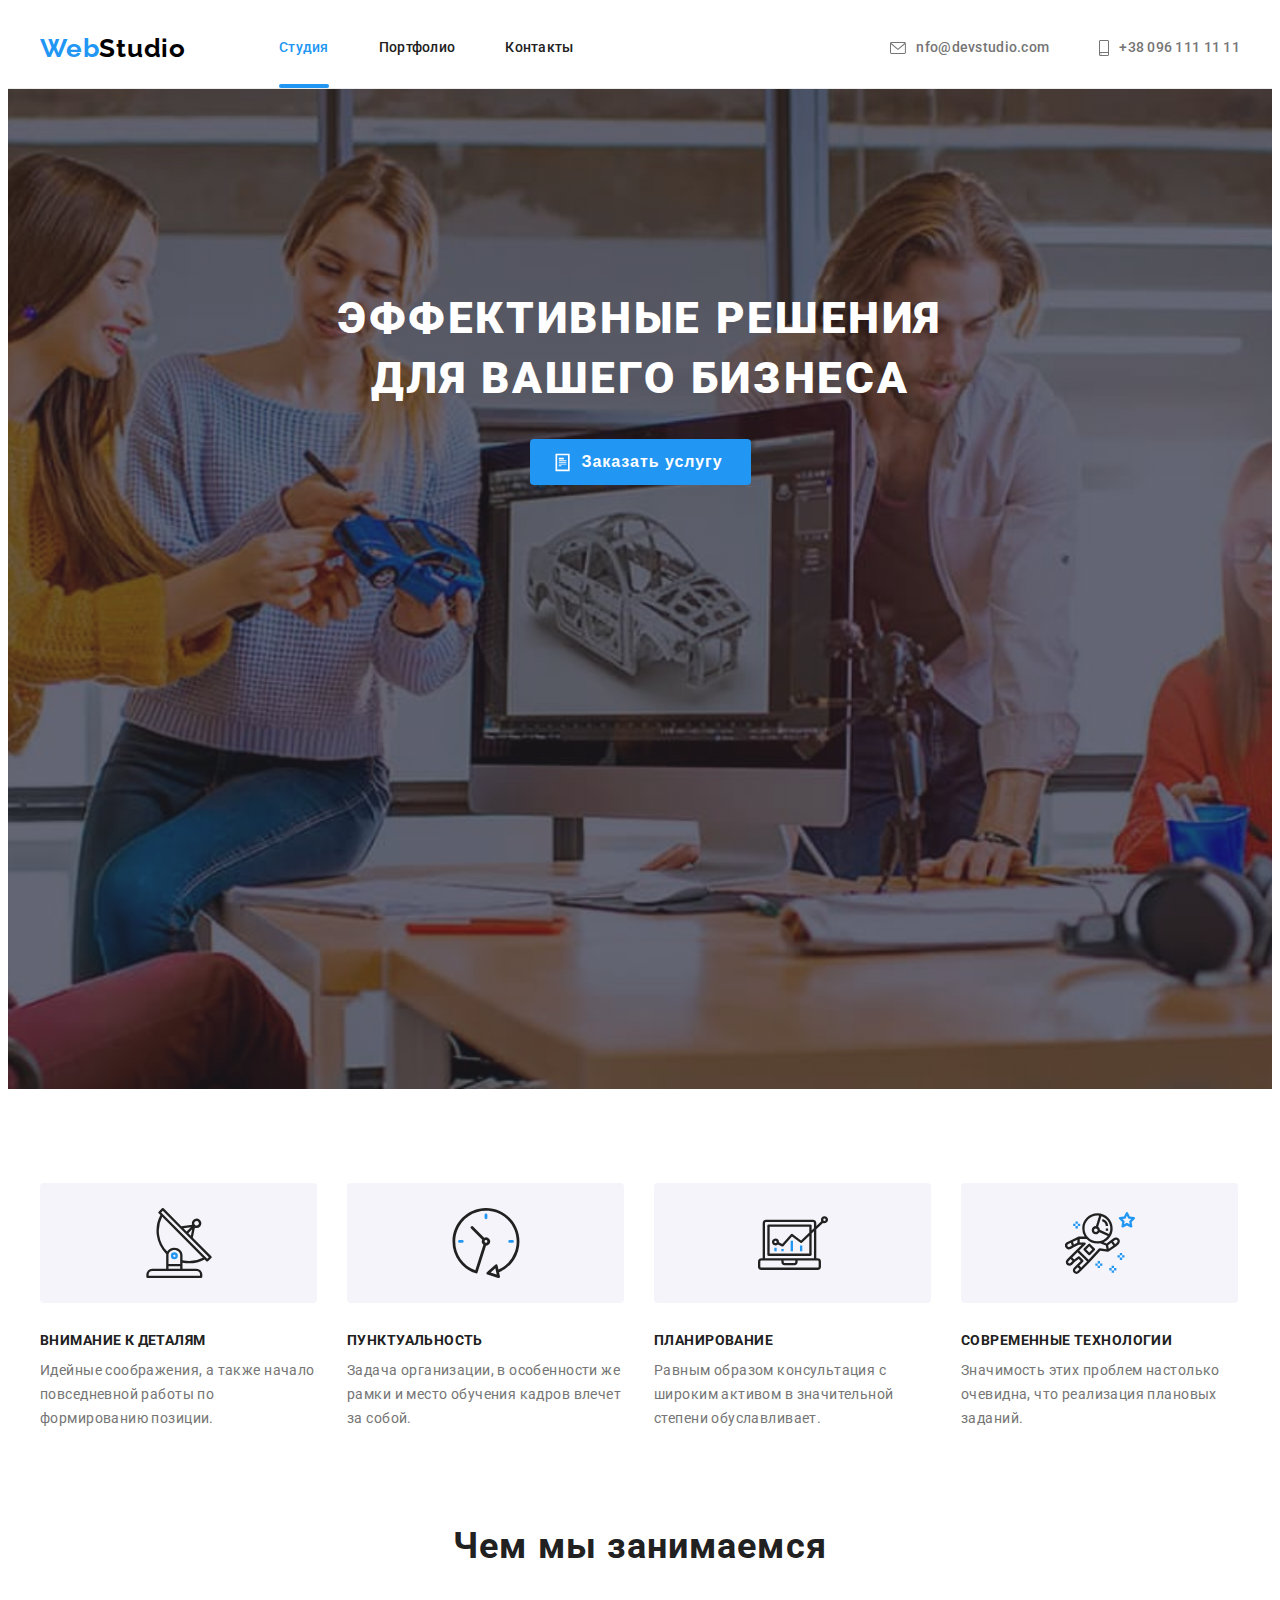
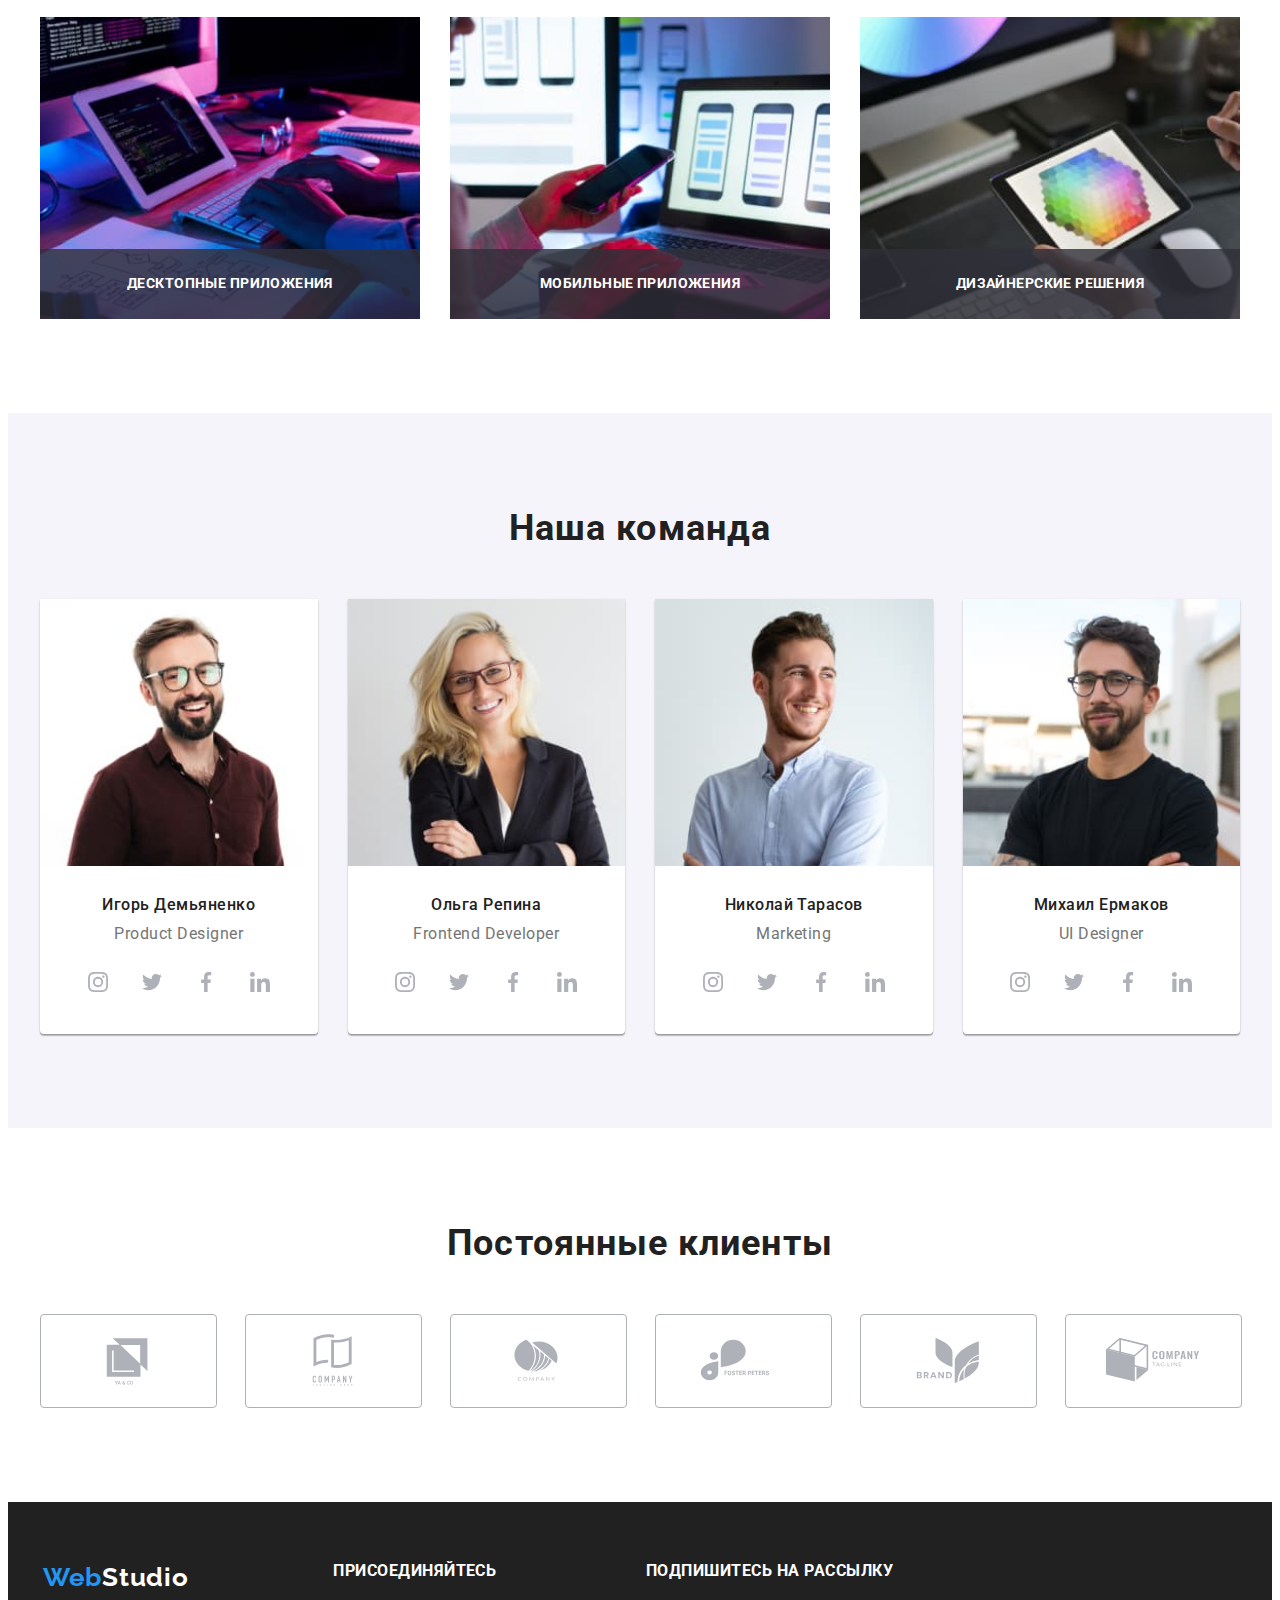
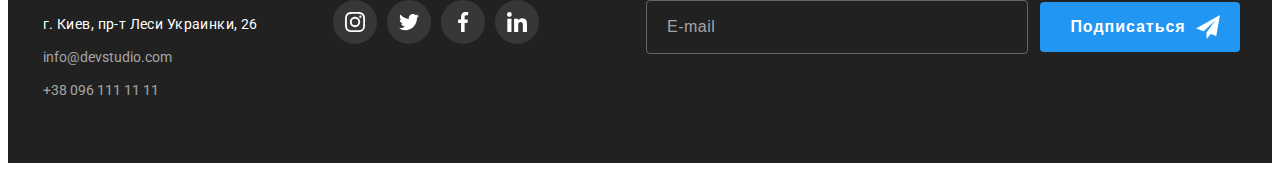
==== commit 9e2c94e5: "Исправил ошибки" ====
--- a/index.html
+++ b/index.html
@@ -36,14 +36,14 @@
         <div class="address address-top">
           <ul class="list nav__address">
             <li class="address__item">
-              <a href="mailto:info@devstudio.com" class="link header__contacts header__link">
+              <a href="mailto:info@devstudio.com" class="link header__contacts header__contacts-top header__link">
                 <svg class="header__icon" width="16" height="12">
                   <use href="./images/sprite.svg#envelope"></use></svg
                 >nfo@devstudio.com</a
               >
             </li>
             <li class="address__item">
-              <a href="tel:+380961111111" class="link header__contacts header__link"
+              <a href="tel:+380961111111" class="link header__contacts header__contacts-bottom header__link"
                 ><svg class="header__icon" width="10" height="16">
                   <use href="./images/sprite.svg#smartphone"></use></svg
                 >+38 096 111 11 11</a
@@ -67,29 +67,33 @@
             </svg>
           </button>
 
-          <ul class="list mobile-menu__nav">
-            <li class="mobile-menu__nav-item">
-              <a href="./index.html" class="link mobile-menu__nav-link mobile-menu__nav-link-current">Студия</a>
-            </li>
-            <li class="mobile-menu__nav-item">
-              <a href="./portfolio.html" class="link mobile-menu__nav-link">Портфолио</a>
-            </li>
-            <li class="mobile-menu__nav-item">
-              <a href="#" class="link mobile-menu__nav-link">Контакты</a>
-            </li>
-          </ul>
-
-          <ul class="list mobile-menu__contacts">
-            <li class="mobile-menu__contacts-item"><a href="tell:380961111111" class="link mobile-menu__contacts-tell">+38 096 111 11 11</a></li>
-            <li class="mobile-menu__contacts-item"><a href="mailto:info@devstudio.com" class="link mobile-menu__contacts-mail">info@devstudio.com</a></li>
-          </ul>
-
-          <ul class="list mobile-menu__socials">
-            <li class="mobile-menu__socials-item"><a href="#" class="link mobile-menu__socials-link" target="_blank" rel="noopener noreferrer nofollow" aria-label="Instagram">Instagram</a></li>
-            <li class="mobile-menu__socials-item"><a href="#" class="link mobile-menu__socials-link" target="_blank" rel="noopener noreferrer nofollow" aria-label="Twitter">Twitter</a></li>
-            <li class="mobile-menu__socials-item"><a href="#" class="link mobile-menu__socials-link" target="_blank" rel="noopener noreferrer nofollow" aria-label="Facebook">Facebook</a></li>
-            <li class="mobile-menu__socials-item"><a href="#" class="link mobile-menu__socials-link" target="_blank" rel="noopener noreferrer nofollow" aria-label="LinkedIn">LinkedIn</a></li>
-          </ul>
+          <nav class="mobile__nav">
+            <ul class="list mobile-menu__nav">
+              <li class="mobile-menu__nav-item">
+                <a href="./index.html" class="link mobile-menu__nav-link mobile-menu__nav-link-current">Студия</a>
+              </li>
+              <li class="mobile-menu__nav-item">
+                <a href="./portfolio.html" class="link mobile-menu__nav-link">Портфолио</a>
+              </li>
+              <li class="mobile-menu__nav-item">
+                <a href="#" class="link mobile-menu__nav-link">Контакты</a>
+              </li>
+            </ul>
+          </nav>
+
+          <div class="mobile-menu__contacts-inner">
+            <ul class="list mobile-menu__contacts">
+              <li class="mobile-menu__contacts-item"><a href="tell:380961111111" class="link mobile-menu__contacts-tell">+38 096 111 11 11</a></li>
+              <li class="mobile-menu__contacts-item"><a href="mailto:info@devstudio.com" class="link mobile-menu__contacts-mail">info@devstudio.com</a></li>
+            </ul>
+
+            <ul class="list mobile-menu__socials">
+              <li class="mobile-menu__socials-item"><a href="#" class="link mobile-menu__socials-link" target="_blank" rel="noopener noreferrer nofollow" aria-label="Instagram">Instagram</a></li>
+              <li class="mobile-menu__socials-item"><a href="#" class="link mobile-menu__socials-link" target="_blank" rel="noopener noreferrer nofollow" aria-label="Twitter">Twitter</a></li>
+              <li class="mobile-menu__socials-item"><a href="#" class="link mobile-menu__socials-link" target="_blank" rel="noopener noreferrer nofollow" aria-label="Facebook">Facebook</a></li>
+              <li class="mobile-menu__socials-item"><a href="#" class="link mobile-menu__socials-link" target="_blank" rel="noopener noreferrer nofollow" aria-label="LinkedIn">LinkedIn</a></li>
+            </ul>
+          </div>
         </div>
       </div>
     </header>
@@ -442,55 +446,58 @@
 
     <footer class="footer">
       <div class="container footer__container">
-        <div>
-          <a href="./index.html" class="logo footer__logo logo-light footer__link" lang="en"> <span class="logo__accent">Web</span>Studio</a>
-          <address class="address address-bottom">
-            <ul class="list footer__list">
-              <li class="footer__item">
-                <a href="https://www.google.com.ua/maps/place/бул.+Леси+Украинки,+26,+Киев,+02000/@50.4265807,30.5361971,17z/data=!3m1!4b1!4m5!3m4!1s0x40d4cf0e033ecbe9:0x57a4dffefec77da0!8m2!3d50.4265807!4d30.5383858?hl=ru" class="footer__address link footer__link"> г. Киев, пр-т Леси Украинки, 26 </a>
-              </li>
-              <li class="footer__item">
-                <a href="mailto:info@devstudio.com" class="footer__contacts link footer__link">info@devstudio.com</a>
-              </li>
-              <li class="footer__item">
-                <a href="tel:+380961111111" class="footer__contacts link footer__link">+38 096 111 11 11</a>
+        <div class="footer__test">
+          <div class="footer__address-inner">
+            <a href="./index.html" class="logo footer__logo logo-light footer__link" lang="en"> <span class="logo__accent">Web</span>Studio</a>
+            <address class="address address-bottom">
+              <ul class="list footer__list">
+                <li class="footer__item">
+                  <a href="https://www.google.com.ua/maps/place/бул.+Леси+Украинки,+26,+Киев,+02000/@50.4265807,30.5361971,17z/data=!3m1!4b1!4m5!3m4!1s0x40d4cf0e033ecbe9:0x57a4dffefec77da0!8m2!3d50.4265807!4d30.5383858?hl=ru" class="footer__address link footer__link"> г. Киев, пр-т Леси Украинки, 26 </a>
+                </li>
+                <li class="footer__item">
+                  <a href="mailto:info@devstudio.com" class="footer__contacts link footer__link">info@devstudio.com</a>
+                </li>
+                <li class="footer__item">
+                  <a href="tel:+380961111111" class="footer__contacts link footer__link">+38 096 111 11 11</a>
+                </li>
+              </ul>
+            </address>
+          </div>
+          <div class="footer__inner">
+            <p class="footer__slogan">Присоединяйтесь</p>
+            <ul class="social list">
+              <li class="join social__item item">
+                <a href="#" class="social__link social__link-dark link" target="_blank" rel="noopener noreferrer nofollow" aria-label="instagram">
+                  <svg class="join__icon" width="20" height="20">
+                    <use href="./images/sprite.svg#instagram"></use>
+                  </svg>
+                </a>
+              </li>
+              <li class="social__item item">
+                <a href="#" class="social__link social__link-dark link" target="_blank" rel="noopener noreferrer nofollow" aria-label="instagram">
+                  <svg class="join__icon" width="20" height="20">
+                    <use href="./images/sprite.svg#twitter"></use>
+                  </svg>
+                </a>
+              </li>
+              <li class="social__item item">
+                <a href="#" class="social__link social__link-dark link" target="_blank" rel="noopener noreferrer nofollow" aria-label="instagram">
+                  <svg class="join__icon" width="20" height="20">
+                    <use href="./images/sprite.svg#facebook"></use>
+                  </svg>
+                </a>
+              </li>
+              <li class="social__item item">
+                <a href="#" class="social__link social__link-dark link" target="_blank" rel="noopener noreferrer nofollow" aria-label="instagram">
+                  <svg class="join__icon" width="20" height="20">
+                    <use href="./images/sprite.svg#linkedin"></use>
+                  </svg>
+                </a>
               </li>
             </ul>
-          </address>
-        </div>
-        <div class="footer__inner">
-          <p class="footer__slogan">Присоединяйтесь</p>
-          <ul class="social list">
-            <li class="join social__item item">
-              <a href="#" class="social__link social__link-dark link" target="_blank" rel="noopener noreferrer nofollow" aria-label="instagram">
-                <svg class="join__icon" width="20" height="20">
-                  <use href="./images/sprite.svg#instagram"></use>
-                </svg>
-              </a>
-            </li>
-            <li class="social__item item">
-              <a href="#" class="social__link social__link-dark link" target="_blank" rel="noopener noreferrer nofollow" aria-label="instagram">
-                <svg class="join__icon" width="20" height="20">
-                  <use href="./images/sprite.svg#twitter"></use>
-                </svg>
-              </a>
-            </li>
-            <li class="social__item item">
-              <a href="#" class="social__link social__link-dark link" target="_blank" rel="noopener noreferrer nofollow" aria-label="instagram">
-                <svg class="join__icon" width="20" height="20">
-                  <use href="./images/sprite.svg#facebook"></use>
-                </svg>
-              </a>
-            </li>
-            <li class="social__item item">
-              <a href="#" class="social__link social__link-dark link" target="_blank" rel="noopener noreferrer nofollow" aria-label="instagram">
-                <svg class="join__icon" width="20" height="20">
-                  <use href="./images/sprite.svg#linkedin"></use>
-                </svg>
-              </a>
-            </li>
-          </ul>
-        </div>
+          </div>
+        </div>
+
         <div class="form-inner">
           <strong class="form-inner__slogan">Подпишитесь на рассылку </strong>
           <form name="signup_form" autocomplete="on" novalidate class="form-footer">
--- a/css/main.min.css
+++ b/css/main.min.css
@@ -1 +1 @@
-:root{--primary-background-color: #ffffff;--secondary-background-color: #f5f4fa;--hero-background-color: #2f303a;--branches-bg-color: rgba(47, 48, 58, 0.8);--modal-bg-color: rgba(0, 0, 0, 0.2);--title-color: #212121;--secondary-title-color: #ffffff;--text-color: #757575;--logo-color: #000000;--accent-color: #2196f3;--header-border-color: #ececec;--hero-hover-color: #188ce8;--footer-address-color: rgba(255, 255, 255, 0.6);--portf-btn-color: #f5f4fa;--portf-border-color: #eeeeee;--social-icon-color: #afb1b8;--social-icon-hover-color: #ffffff;--advant-icon-bg-color: #f5f4fa;--client-icon-border-color: #afb1b8;--footer-icon-bg-color: rgba(255, 255, 255, 0.1);--main-font: "Roboto", sans-serif;--accent-font: "Raleway", sans-serif;--hero-size: 44px;--hero-size-mobile: 26px;--title-size: 36px;--subtitle-size: 18px;--note-size: 16px;--text-size: 14px;--hero-weight: 900;--head-weight: 700;--secondary-weight: 500;--main-weight: 400;--timing-function: cubic-bezier(0.4, 0, 0.2, 1);--gradient: linear-gradient(to right, rgba(47, 48, 58, 0.4), rgba(47, 48, 58, 0.4))}h1,h2,h3,h4,li,ul,p{margin-top:0;margin-bottom:0}a{text-decoration:none}img{display:block;width:100%;max-width:100%;height:auto}body{font-family:var(--main-font);font-style:normal;color:var(--text-color);background-color:var(--primary-background-color)}body.modal-open{overflow:hidden}.container{width:100%;margin:0 auto;padding-left:15px;padding-right:15px}@media screen and (min-width: 480px){.container{width:480px}}@media screen and (min-width: 767px){.container{width:768px}}@media screen and (min-width: 1200px){.container{width:1200px}}.section{padding-top:60px;padding-bottom:60px}@media screen and (min-width: 1200px){.section{padding-top:94px;padding-bottom:94px}}.section__list{display:-webkit-box;display:-ms-flexbox;display:flex;-ms-flex-wrap:wrap;flex-wrap:wrap;gap:30px}.link{font-size:14px;color:var(--title-color)}.list{padding-left:0;list-style:none}.button{font-style:inherit;cursor:pointer;border:none;border-radius:4px}.title{font-size:var(--title-size);line-height:1.17;letter-spacing:.03em;text-align:center;color:var(--title-color)}.section__title{margin-bottom:30px}@media screen and (min-width: 1200px){.section__title{margin-bottom:50px}}.backdrop{position:fixed;top:0;left:0;width:100%;height:100%;padding:93px 15px;overflow-y:scroll;background-color:var(--modal-bg-color);-webkit-transition:visibility 500ms var(--timing-function),opacity 500ms var(--timing-function);transition:visibility 500ms var(--timing-function),opacity 500ms var(--timing-function)}.backdrop.is-hidden{opacity:0;visibility:hidden;pointer-events:none}.modal{position:absolute;top:50%;left:50%;-webkit-transform:translate(-50%, -50%);transform:translate(-50%, -50%);display:-webkit-box;display:-ms-flexbox;display:flex;-webkit-box-orient:vertical;-webkit-box-direction:normal;-ms-flex-direction:column;flex-direction:column;-webkit-transition:opacity 500ms var(--timing-function),-webkit-transform 500ms var(--timing-function);transition:opacity 500ms var(--timing-function),-webkit-transform 500ms var(--timing-function);transition:opacity 500ms var(--timing-function),transform 500ms var(--timing-function);transition:opacity 500ms var(--timing-function),transform 500ms var(--timing-function),-webkit-transform 500ms var(--timing-function);width:100%;min-height:581px;padding:40px 40px;-webkit-box-shadow:0px 1px 3px rgba(0,0,0,.12),0px 1px 1px rgba(0,0,0,.14),0px 2px 1px rgba(0,0,0,.2);box-shadow:0px 1px 3px rgba(0,0,0,.12),0px 1px 1px rgba(0,0,0,.14),0px 2px 1px rgba(0,0,0,.2);border-radius:4px;background-color:var(--primary-background-color)}@media screen and (max-width: 479px){.modal{top:55%}}@media screen and (min-width: 480px)and (max-width: 1200px){.modal{width:450px}}@media screen and (min-width: 1200px){.modal{width:528px}}.backdrop.is-hidden>.modal-wrapper{opacity:0;-webkit-transform:translate(-50%, 100%) scale(0.3);transform:translate(-50%, 100%) scale(0.3)}.modal__close{position:absolute;top:8px;right:8px;display:-webkit-box;display:-ms-flexbox;display:flex;-webkit-box-align:center;-ms-flex-align:center;align-items:center;-webkit-box-pack:center;-ms-flex-pack:center;justify-content:center;padding:0;width:30px;height:30px;cursor:pointer;border:1px solid rgba(0,0,0,.1);border-radius:50%;background-color:var(--secondary-background-color);-webkit-transition:fill 250ms var(--timing-function),border 250ms var(--timing-function);transition:fill 250ms var(--timing-function),border 250ms var(--timing-function)}.modal__close:hover,.modal__close:focus{fill:var(--accent-color);border:2px solid var(--accent-color);outline:2px solid var(--accent-color);background-color:var(--primary-background-color)}.modal__form{display:-webkit-box;display:-ms-flexbox;display:flex;-webkit-box-orient:vertical;-webkit-box-direction:normal;-ms-flex-direction:column;flex-direction:column}.modal__label{position:relative;color:var(--title-color)}.modal__title{display:-webkit-inline-box;display:-ms-inline-flexbox;display:inline-flex;-webkit-box-pack:center;-ms-flex-pack:center;justify-content:center;margin-bottom:12px;font-weight:700;font-size:20px;line-height:1.15;letter-spacing:.03em;text-align:center;color:#212121}@media screen and (max-width: 479px){.modal__title{margin-bottom:6px;font-size:16px}}@media screen and (min-width: 480px)and (max-width: 1200px){.modal__title{line-height:1.5}}.label__input{width:100%;height:40px;margin-bottom:10px;border:1px solid rgba(33,33,33,.2);border-radius:4px;padding-left:40px;-webkit-transition:border-color 300ms var(--timing-function),outline 300ms var(--timing-function);transition:border-color 300ms var(--timing-function),outline 300ms var(--timing-function)}@media screen and (max-width: 479px){.label__input{margin-bottom:5px}}.modal__label:hover .label__input{border-color:var(--accent-color)}.label__input:focus{border-color:var(--accent-color);outline:1px solid var(--accent-color)}.label__icon{position:absolute;top:45%;left:3%;fill:currentColor;-webkit-transition:fill 300ms var(--timing-function);transition:fill 300ms var(--timing-function)}.modal__label:hover .label__icon{fill:var(--accent-color)}.label__input:focus+.label__icon{fill:var(--accent-color)}.label__name{display:inline-block;margin-bottom:4px;font-weight:400;font-size:12px;line-height:1.15;letter-spacing:.01em;color:var(--text-color)}.label__feedback{padding:12px 16px;resize:none;width:100%;height:120px;margin-bottom:20px;border:1px solid rgba(33,33,33,.2);border-radius:4px;-webkit-transition:border-color 300ms var(--timing-function),outline 300ms var(--timing-function);transition:border-color 300ms var(--timing-function),outline 300ms var(--timing-function)}@media screen and (max-width: 479px){.label__feedback{height:100px;margin-bottom:6px}}.label__feedback::-webkit-input-placeholder{font-weight:400;font-size:12px;line-height:1.15;letter-spacing:.01em;color:rgba(117,117,117,.5)}.label__feedback::-moz-placeholder{font-weight:400;font-size:12px;line-height:1.15;letter-spacing:.01em;color:rgba(117,117,117,.5)}.label__feedback:-ms-input-placeholder{font-weight:400;font-size:12px;line-height:1.15;letter-spacing:.01em;color:rgba(117,117,117,.5)}.label__feedback::-ms-input-placeholder{font-weight:400;font-size:12px;line-height:1.15;letter-spacing:.01em;color:rgba(117,117,117,.5)}.label__feedback::placeholder{font-weight:400;font-size:12px;line-height:1.15;letter-spacing:.01em;color:rgba(117,117,117,.5)}.label__feedback:focus{border-color:var(--accent-color);outline:1px solid var(--accent-color)}.modal__label:hover .label__feedback{border-color:var(--accent-color)}.modal__checkbox{display:-webkit-inline-box;display:-ms-inline-flexbox;display:inline-flex;-webkit-box-align:center;-ms-flex-align:center;align-items:center;-webkit-box-pack:center;-ms-flex-pack:center;justify-content:center;margin-bottom:30px;cursor:pointer}@media screen and (max-width: 479px){.modal__checkbox{-ms-flex-wrap:wrap;flex-wrap:wrap;margin-bottom:10px}}.checkbox__icon{margin-right:8px;border:2px solid var(--title-color);border-radius:4px;width:15px;height:16px;fill:#fff;-webkit-transition:background-color 250ms var(--timing-function),border-color 300ms var(--timing-function);transition:background-color 250ms var(--timing-function),border-color 300ms var(--timing-function)}@media screen and (min-width: 1200px){.checkbox__icon{width:18px;height:18px}}.checkbox__label:hover .checkbox__icon{border-color:var(--accent-color)}.checkbox__input:hover+.checkbox__icon{border-color:var(--accent-color)}.checkbox__input:checked+.checkbox__icon{border-color:var(--accent-color);background-color:var(--accent-color)}.checkbox__text{margin-right:5px;font-weight:400;font-size:14px;line-height:1.71;letter-spacing:.03em;color:#757575}@media screen and (max-width: 479px){.checkbox__text{text-align:center}}@media screen and (min-width: 480px)and (max-width: 1200px){.checkbox__text{font-size:12px;line-height:1.16}}.checkbox__link{position:relative;font-weight:400;font-size:14px;line-height:1.71;letter-spacing:.03em;color:#2196f3}@media screen and (min-width: 480px)and (max-width: 1200px){.checkbox__link{font-size:12px;line-height:1.16}}.checkbox__link::before{position:absolute;content:"";width:100%;height:1px;top:85%;background-color:var(--accent-color)}.modal__submit{position:relative;overflow:hidden;display:-webkit-box;display:-ms-flexbox;display:flex;-webkit-box-align:center;-ms-flex-align:center;align-items:center;-webkit-box-pack:center;-ms-flex-pack:center;justify-content:center;margin:0 auto;padding:10px 28px 10px 28px;min-width:200px;font-weight:var(--head-weight);font-size:var(--note-size);line-height:1.88;letter-spacing:.06em;color:var(--secondary-title-color);background-color:var(--accent-color);-webkit-transition:background-color 250ms var(--timing-function),-webkit-box-shadow 250ms var(--timing-function);transition:background-color 250ms var(--timing-function),-webkit-box-shadow 250ms var(--timing-function);transition:background-color 250ms var(--timing-function),box-shadow 250ms var(--timing-function);transition:background-color 250ms var(--timing-function),box-shadow 250ms var(--timing-function),-webkit-box-shadow 250ms var(--timing-function)}@media screen and (max-width: 479px){.modal__submit{padding:5px 14px 5px 14px}}.modal__submit:hover{background-color:var(--hero-hover-color);-webkit-box-shadow:0px 3px 1px rgba(0,0,10,.2),0px 1px 2px rgba(0,0,10,.28),0px 2px 2px rgba(0,0,10,.32);box-shadow:0px 3px 1px rgba(0,0,10,.2),0px 1px 2px rgba(0,0,10,.28),0px 2px 2px rgba(0,0,10,.32)}.social{display:-webkit-box;display:-ms-flexbox;display:flex;-webkit-box-pack:center;-ms-flex-pack:center;justify-content:center;-webkit-box-align:center;-ms-flex-align:center;align-items:center}.social__link{display:-webkit-box;display:-ms-flexbox;display:flex;-webkit-box-pack:center;-ms-flex-pack:center;justify-content:center;-webkit-box-align:center;-ms-flex-align:center;align-items:center;width:44px;height:44px;border-radius:50%;-webkit-transition:background-color 250ms cubic-bezier(0.4, 0, 0.2, 1);transition:background-color 250ms cubic-bezier(0.4, 0, 0.2, 1)}.social__link:hover,.social__link:focus{background-color:var(--accent-color)}.social__item+.social__item{margin-left:10px}.social__icon{fill:var(--social-icon-color);-webkit-transition:fill 250ms cubic-bezier(0.4, 0, 0.2, 1);transition:fill 250ms cubic-bezier(0.4, 0, 0.2, 1)}.social__link:hover .social__icon,.social__link:focus .social__icon{fill:var(--social-icon-hover-color)}.social__link-light{background-color:var(--primary-background-color)}.social__link-dark{background-color:var(--footer-icon-bg-color)}.join__icon{fill:var(--secondary-title-color)}.form-inner{display:-webkit-box;display:-ms-flexbox;display:flex;-webkit-box-orient:vertical;-webkit-box-direction:normal;-ms-flex-direction:column;flex-direction:column;-webkit-box-align:center;-ms-flex-align:center;align-items:center}@media screen and (min-width: 1200px){.form-inner{margin-left:auto;-webkit-box-align:start;-ms-flex-align:start;align-items:flex-start}}.form-inner__slogan{display:block;margin-bottom:20px;font-family:var(--main-font);font-weight:var(--head-weight);line-height:1.14;letter-spacing:.03em;text-transform:uppercase;color:var(--secondary-title-color)}.form-footer{width:100%;display:-webkit-box;display:-ms-flexbox;display:flex;-webkit-box-orient:vertical;-webkit-box-direction:normal;-ms-flex-direction:column;flex-direction:column;-webkit-box-align:center;-ms-flex-align:center;align-items:center}@media screen and (min-width: 1200px){.form-footer{display:block}}.form-footer__label{width:100%}@media screen and (min-width: 1200px){.form-footer__label{margin-right:12px}}.form-footer__input{width:100%;min-height:50px;margin-bottom:20px;padding-left:20px;background-color:rgba(0,0,0,0);font-weight:var(--main-weight);font-size:var(--note-size);line-height:1.25px;letter-spacing:.03em;cursor:pointer;border:1px solid rgba(255,255,255,.3);border-radius:4px;color:rgba(255,255,255,.6);-webkit-transition:border 250ms var(--timing-function);transition:border 250ms var(--timing-function)}.form-footer__input:hover{border:2px solid rgba(255,255,255,.7)}.form-footer__input::-webkit-input-placeholder{font-weight:var(--main-weight);font-size:var(--note-size);line-height:1.25px;letter-spacing:.03em;color:rgba(255,255,255,.6)}.form-footer__input::-moz-placeholder{font-weight:var(--main-weight);font-size:var(--note-size);line-height:1.25px;letter-spacing:.03em;color:rgba(255,255,255,.6)}.form-footer__input:-ms-input-placeholder{font-weight:var(--main-weight);font-size:var(--note-size);line-height:1.25px;letter-spacing:.03em;color:rgba(255,255,255,.6)}.form-footer__input::-ms-input-placeholder{font-weight:var(--main-weight);font-size:var(--note-size);line-height:1.25px;letter-spacing:.03em;color:rgba(255,255,255,.6)}.form-footer__input::placeholder{font-weight:var(--main-weight);font-size:var(--note-size);line-height:1.25px;letter-spacing:.03em;color:rgba(255,255,255,.6)}@media screen and (min-width: 767px){.form-footer__input{width:450px}}@media screen and (min-width: 767px)and (min-width: 1200px){.form-footer__input{width:358px}}.form-footer__button{position:relative;display:inline-block;overflow:hidden;-webkit-box-align:center;-ms-flex-align:center;align-items:center;-webkit-box-pack:center;-ms-flex-pack:center;justify-content:center;padding:10px 52px 10px 28px;min-width:200px;font-weight:var(--head-weight);font-size:var(--note-size);line-height:1.88;letter-spacing:.06em;color:var(--secondary-title-color);background-color:var(--accent-color);-webkit-transition:background-color 350ms var(--timing-function),-webkit-box-shadow 350ms var(--timing-function);transition:background-color 350ms var(--timing-function),-webkit-box-shadow 350ms var(--timing-function);transition:background-color 350ms var(--timing-function),box-shadow 350ms var(--timing-function);transition:background-color 350ms var(--timing-function),box-shadow 350ms var(--timing-function),-webkit-box-shadow 350ms var(--timing-function)}.form-footer__button:hover,.form-footer__button:focus{background-color:var(--hero-hover-color);-webkit-box-shadow:0px 0px 4px 1px rgba(176,206,252,.5);box-shadow:0px 0px 4px 1px rgba(176,206,252,.5)}.form-footer__icon{position:absolute;top:50%;left:84%;-webkit-transform:translate(-50%, -50%);transform:translate(-50%, -50%);-webkit-transition:-webkit-transform 350ms var(--timing-function);transition:-webkit-transform 350ms var(--timing-function);transition:transform 350ms var(--timing-function);transition:transform 350ms var(--timing-function), -webkit-transform 350ms var(--timing-function);fill:var(--secondary-title-color)}.form-footer__button:hover .form-footer__icon,.form-footer__button:focus .form-footer__icon{-webkit-transform:translate(165%, -215%);transform:translate(165%, -215%)}.logo{font-family:var(--accent-font);font-weight:var(--head-weight);font-size:26px;line-height:1.19;letter-spacing:.03em}.logo-dark{color:var(--logo-color)}.logo-light{color:var(--primary-background-color)}.logo__accent{color:var(--accent-color)}.mobile-menu{display:-webkit-box;display:-ms-flexbox;display:flex;-webkit-box-orient:vertical;-webkit-box-direction:normal;-ms-flex-direction:column;flex-direction:column;position:fixed;z-index:1;top:0;left:0;height:100%;width:100%;padding:48px 40px;background-color:var(--primary-background-color);outline:2px dashed red}@media screen and (max-width: 450px){.mobile-menu{padding:8px 40px}}.mobile-menu.is-hidden{display:none}.mobile-menu__contacts{margin-top:auto;margin-bottom:64px}@media screen and (max-width: 450px){.mobile-menu__contacts{margin-bottom:auto}}.menu__button{display:-webkit-inline-box;display:-ms-inline-flexbox;display:inline-flex;margin-left:auto;-webkit-box-align:center;-ms-flex-align:center;align-items:center;background-color:rgba(0,0,0,0);border:none}@media screen and (min-width: 767px){.menu__button{display:none}}.menu__button-close{position:absolute;top:10px;right:8px}.menu__button-close :hover{fill:var(--accent-color)}.mobile-menu__nav-item:not(:last-child){margin-bottom:32px}.mobile-menu__nav-link{font-weight:500;font-size:40px;line-height:1.17;letter-spacing:.02em}.mobile-menu__nav-link-current{color:var(--accent-color)}.mobile-menu__contacts-item:not(:last-child){margin-bottom:32px}.mobile-menu__contacts-tell{font-weight:500;font-size:34px;line-height:1.17;letter-spacing:.02em;color:var(--accent-color)}@media screen and (max-width: 380px){.mobile-menu__contacts-tell{font-size:24px}}.mobile-menu__contacts-mail{font-weight:500;font-size:24px;line-height:1.16;letter-spacing:.02em;color:var(--text-color)}.mobile-menu__socials{display:-webkit-inline-box;display:-ms-inline-flexbox;display:inline-flex}@media screen and (max-width: 480px){.mobile-menu__socials{-webkit-box-orient:vertical;-webkit-box-direction:normal;-ms-flex-direction:column;flex-direction:column}.mobile-menu__socials :not(last-child){margin-bottom:15px}}.mobile-menu__socials-item{position:relative}.mobile-menu__socials-item:not(last-child){margin-right:20px}.mobile-menu__socials-item:not(:first-child)::before{display:inline-block;position:absolute;bottom:0;left:-10px;content:"";width:2px;height:103%;background-color:rgba(33,33,33,.2);border-radius:2px}@media screen and (max-width: 480px){.mobile-menu__socials-item:not(:first-child)::before{display:none}}.mobile-menu__socials-link{font-weight:500;font-size:18px;line-height:1.22;letter-spacing:.02em;color:var(--accent-color)}.header{position:relative;border-bottom:1px solid var(--header-border-color)}.header__logo{padding-top:24px;padding-bottom:24px}.header__container{display:-webkit-box;display:-ms-flexbox;display:flex}.nav__link{position:relative;display:block;font-weight:var(--secondary-weight);line-height:1.14;letter-spacing:.02em}.nav__link::before{position:absolute;bottom:0;left:0;content:"";width:100%;height:4px;background-color:var(--accent-color);border-radius:2px;-webkit-transform:scaleX(0);transform:scaleX(0);-webkit-transform-origin:0 0;transform-origin:0 0;-webkit-transition:-webkit-transform 250ms var(--timing-function);transition:-webkit-transform 250ms var(--timing-function);transition:transform 250ms var(--timing-function);transition:transform 250ms var(--timing-function), -webkit-transform 250ms var(--timing-function)}.nav__link:hover::before{-webkit-transform:scaleX(1);transform:scaleX(1)}.nav__link:focus::before{-webkit-transform:scaleX(1);transform:scaleX(1)}.header__link{-webkit-transition:color 250ms var(--timing-function);transition:color 250ms var(--timing-function)}.header__link:hover,.header__link:focus{color:var(--accent-color)}.header__link-current{color:var(--accent-color)}.header__link-current::after{position:absolute;bottom:0;left:0;content:"";width:100%;height:4px;background-color:var(--accent-color);border-radius:2px}.header__contacts{display:-webkit-box;display:-ms-flexbox;display:flex;-webkit-box-align:center;-ms-flex-align:center;align-items:center;font-weight:var(--secondary-weight);line-height:1.14;letter-spacing:.02em;color:var(--text-color);-webkit-transition:color 250ms cubic-bezier(0.4, 0, 0.2, 1);transition:color 250ms cubic-bezier(0.4, 0, 0.2, 1)}.nav{display:-webkit-box;display:-ms-flexbox;display:flex;-webkit-box-align:center;-ms-flex-align:center;align-items:center}.nav__list{display:none;-webkit-box-align:center;-ms-flex-align:center;align-items:center}@media screen and (min-width: 768px){.nav__list{display:-webkit-box;display:-ms-flexbox;display:flex}}@media screen and (min-width: 1200px){.nav__list{display:-webkit-box;display:-ms-flexbox;display:flex}}.nav__address{display:none;-webkit-box-align:center;-ms-flex-align:center;align-items:center}@media screen and (min-width: 767px){.nav__address{display:-webkit-box;display:-ms-flexbox;display:flex;-webkit-box-orient:vertical;-webkit-box-direction:normal;-ms-flex-direction:column;flex-direction:column;-webkit-box-align:start;-ms-flex-align:start;align-items:flex-start}}@media screen and (min-width: 1200px){.nav__address{-webkit-box-orient:horizontal;-webkit-box-direction:normal;-ms-flex-direction:row;flex-direction:row;display:-webkit-box;display:-ms-flexbox;display:flex}}.nav__link{padding-top:32px;padding-bottom:32px}.nav__list{margin-left:93px}.nav__item:not(:last-child){margin-right:50px}@media screen and (min-width: 1200px){.header__contacts{padding-top:32px;padding-bottom:32px}}.address__item:not(:last-child){margin-bottom:10px}@media screen and (min-width: 1200px){.address__item:not(:last-child){margin-bottom:0;margin-right:50px}}.address{font-style:inherit}.address-top{margin-left:auto;padding-top:21px;padding-bottom:21px}@media screen and (min-width: 1200px){.address-top{padding-top:0;padding-bottom:0}}.header__icon{margin-right:10px;fill:currentColor}.header__contacts:hover .header__icon{fill:currentColor}.header__contacts:focus .header__icon{fill:currentColor}.hero{margin:0 auto;padding-top:118px;padding-bottom:118px;background-color:var(--hero-background-color);background-image:var(--gradient),url(../images/hero/bg-480-control.jpg);height:400px;background-size:cover;background-position:center}@media(min-device-pixel-ratio: 2),(-webkit-min-device-pixel-ratio: 2),(min-resolution: 192dpi),(min-resolution: 2dppx){.hero{background-image:var(--gradient),url(../images/hero/bg-480@2x.jpg)}}@media screen and (min-width: 767px)and (max-width: 1200px){.hero{max-width:768px;background-image:var(--gradient),url(../images/hero/bg-768.jpg)}}@media screen and (min-width: 767px)and (max-width: 1200px)and (min-device-pixel-ratio: 2),screen and (min-width: 767px)and (max-width: 1200px)and (-webkit-min-device-pixel-ratio: 2),screen and (min-width: 767px)and (max-width: 1200px)and (min-resolution: 192dpi),screen and (min-width: 767px)and (max-width: 1200px)and (min-resolution: 2dppx){.hero{background-image:var(--gradient),url(../images/hero/bg-768@2x.jpg)}}@media screen and (min-width: 1200px){.hero{max-width:1600px;height:600px;padding-top:200px;padding-bottom:200px;background-image:var(--gradient),url(../images/hero/bg-1200.jpg)}}@media screen and (min-width: 1200px)and (min-device-pixel-ratio: 2),screen and (min-width: 1200px)and (-webkit-min-device-pixel-ratio: 2),screen and (min-width: 1200px)and (min-resolution: 192dpi),screen and (min-width: 1200px)and (min-resolution: 2dppx){.hero{background-image:var(--gradient),url(../images/hero/bg-1200@2x.jpg)}}.hero__title{margin:0 auto 30px;text-align:center;width:100%;font-weight:var(--hero-weight);font-size:var(--hero-size-mobile);line-height:1.62;letter-spacing:.06em;text-transform:uppercase;color:var(--secondary-title-color)}@media screen and (min-width: 767px){.hero__title{width:360px}}@media screen and (min-width: 1200px){.hero__title{width:696px;font-size:var(--hero-size);line-height:1.36}}.hero__button{position:relative;overflow:hidden;display:-webkit-box;display:-ms-flexbox;display:flex;-webkit-box-align:center;-ms-flex-align:center;align-items:center;-webkit-box-pack:center;-ms-flex-pack:center;justify-content:center;margin:0 auto;padding:10px 24px 10px 24px;min-width:200px;font-weight:var(--head-weight);font-size:var(--note-size);line-height:1.62;letter-spacing:.06em;color:var(--secondary-title-color);background-color:var(--accent-color);-webkit-transition:background-color 250ms var(--timing-function);transition:background-color 250ms var(--timing-function)}.hero__button:hover,.hero__button:focus{background-color:var(--hero-hover-color)}@media screen and (min-width: 1200px){.hero__button{padding:10px 28px 10px 52px}}.hero__icon{display:none;position:absolute;top:50%;left:15%;-webkit-transform:translate(-50%, -50%);transform:translate(-50%, -50%);-webkit-transition:-webkit-transform 250ms var(--timing-function);transition:-webkit-transform 250ms var(--timing-function);transition:transform 250ms var(--timing-function);transition:transform 250ms var(--timing-function), -webkit-transform 250ms var(--timing-function);fill:var(--secondary-title-color)}.hero__button:hover .hero__icon{-webkit-transform:translate(-55%, -195%);transform:translate(-55%, -195%)}@media screen and (min-width: 1200px){.hero__icon{display:block}}.hero__icon-hovered{display:none;position:absolute;top:50%;left:15%;-webkit-transform:translate(-54%, 90%);transform:translate(-54%, 90%);-webkit-transition:-webkit-transform 250ms var(--timing-function);transition:-webkit-transform 250ms var(--timing-function);transition:transform 250ms var(--timing-function);transition:transform 250ms var(--timing-function), -webkit-transform 250ms var(--timing-function);fill:var(--secondary-title-color)}.hero__button:hover .hero__icon-hovered{-webkit-transform:translate(-55%, -50%);transform:translate(-55%, -50%)}@media screen and (min-width: 1200px){.hero__button:hover .hero__icon-hovered{display:block}}.advant__inner{display:-webkit-box;display:-ms-flexbox;display:flex;-webkit-box-align:center;-ms-flex-align:center;align-items:center;-webkit-box-pack:center;-ms-flex-pack:center;justify-content:center;margin-bottom:30px;width:100%;height:120px;background-color:var(--advant-icon-bg-color);border-radius:4px}.advant__title{margin-bottom:10px;text-align:center;font-weight:var(--head-weight);font-size:var(--text-size);line-height:1.14;text-transform:uppercase;letter-spacing:.03em;color:var(--title-color)}@media screen and (min-width: 767px){.advant__title{text-align:left}}.advant__item{width:100%}@media screen and (min-width: 767px){.advant__item{width:calc((100% - 30px)/2);margin-bottom:0}}@media screen and (min-width: 1200px){.advant__item{-ms-flex-preferred-size:calc(25% - 23px);flex-basis:calc(25% - 23px)}}.advant__text{font-size:var(--text-size);line-height:1.71;letter-spacing:.03em}.branches{display:none;padding-top:0}@media screen and (min-width: 1200px){.branches{display:-webkit-box;display:-ms-flexbox;display:flex}}.brunches__text-inner{display:-webkit-box;display:-ms-flexbox;display:flex;position:absolute;width:100%;height:70px;-webkit-box-pack:center;-ms-flex-pack:center;justify-content:center;-webkit-box-align:center;-ms-flex-align:center;align-items:center;bottom:0px;background:var(--branches-bg-color)}.brunches__text{display:inline-block;font-weight:var(--head-weight);font-size:var(--text-size);line-height:1.14;letter-spacing:.03em;text-transform:uppercase;color:var(--secondary-title-color)}.branches__item{position:relative;min-width:270px;-ms-flex-preferred-size:calc(33.3333333333% - 20px);flex-basis:calc(33.3333333333% - 20px)}.team{background-color:var(--secondary-background-color)}.team__item{width:100%;-webkit-box-shadow:0px 1px 3px rgba(0,0,0,.12),0px 1px 1px rgba(0,0,0,.14),0px 2px 1px rgba(0,0,0,.2);box-shadow:0px 1px 3px rgba(0,0,0,.12),0px 1px 1px rgba(0,0,0,.14),0px 2px 1px rgba(0,0,0,.2);border-radius:0px 0px 4px 4px;background-color:var(--primary-background-color)}@media screen and (min-width: 767px){.team__item{width:calc((100% - 30px)/2)}}@media screen and (min-width: 1200px){.team__item{width:calc((100% - 90px)/4)}}.team__info{padding-top:30px;padding-bottom:24px}@media screen and (min-width: 1200px){.team__info{padding-bottom:30px}}.team__name{margin-bottom:10px;font-weight:var(--secondary-weight);font-size:var(--note-size);line-height:1.18;letter-spacing:.03em;text-align:center;color:var(--title-color)}.team__descr{margin-bottom:16px;font-size:var(--note-size);line-height:1.18;letter-spacing:.03em;text-align:center;color:var(--text-color)}.client__list{display:-webkit-box;display:-ms-flexbox;display:flex;-ms-flex-wrap:wrap;flex-wrap:wrap;gap:30px}.client__item{width:calc((100% - 30px)/2)}@media screen and (min-width: 767px){.client__item{width:calc((100% - 60px)/3)}}@media screen and (min-width: 767px)and (min-width: 1200px){.client__item{width:calc((100% - 150px)/6)}}.client__link{display:-webkit-box;display:-ms-flexbox;display:flex;-webkit-box-pack:center;-ms-flex-pack:center;justify-content:center;-webkit-box-align:center;-ms-flex-align:center;align-items:center;width:100%;height:92px;border:1px solid var(--social-icon-color);fill:var(--social-icon-color);border-radius:4px;-webkit-transition:border 250ms cubic-bezier(0.4, 0, 0.2, 1);transition:border 250ms cubic-bezier(0.4, 0, 0.2, 1)}.client__link:hover,.client__link:focus{border-color:var(--accent-color)}.client__icon{-webkit-transition:fill 250ms cubic-bezier(0.4, 0, 0.2, 1);transition:fill 250ms cubic-bezier(0.4, 0, 0.2, 1)}.client__link:hover .client__icon,.client__link:focus .client__icon{fill:var(--accent-color)}.footer{padding-top:60px;padding-bottom:60px;background-color:var(--title-color)}.footer__container{-webkit-box-align:baseline;-ms-flex-align:baseline;align-items:baseline}@media screen and (min-width: 767px){.footer__container{display:-webkit-box;display:-ms-flexbox;display:flex;-ms-flex-wrap:wrap;flex-wrap:wrap;-ms-flex-pack:distribute;justify-content:space-around}}.footer__logo{display:block;text-align:center;margin-bottom:20px}@media screen and (min-width: 1200px){.footer__logo{text-align:start}}.footer__item{display:block}.footer__item:not(:last-child){margin-bottom:8px}@media screen and (min-width: 1200px){.footer__item:not(:last-child){margin-bottom:9px}}.address-bottom{text-align:center;margin-bottom:60px}@media screen and (min-width: 1200px){.address-bottom{text-align:start;margin-bottom:0}}.footer__address{line-height:1.71;letter-spacing:.03em;color:var(--primary-background-color)}.footer__contacts{line-height:1.71;color:var(--footer-address-color)}.footer__link{-webkit-transition:color 250ms cubic-bezier(0.4, 0, 0.2, 1);transition:color 250ms cubic-bezier(0.4, 0, 0.2, 1)}.footer__link:hover,.footer__link:focus{color:var(--accent-color)}.footer__inner{display:block;width:206px;margin:0 auto 60px}@media screen and (min-width: 767px){.footer__inner{margin:0}}@media screen and (min-width: 1200px){.footer__inner{margin-left:70px}}.footer__slogan{text-align:center;margin-bottom:20px;font-family:var(--main-font);font-weight:var(--head-weight);line-height:1.14;letter-spacing:.03em;text-transform:uppercase;color:var(--secondary-title-color)}@media screen and (min-width: 1200px){.footer__slogan{text-align:left}}.filter__btn{padding:6px 22px;font-weight:var(--secondary-weight);font-size:var(--note-size);line-height:1.62;text-align:center;letter-spacing:.03em;color:var(--title-color);background-color:var(--secondary-background-color);-webkit-transition:color 250ms var(--timing-function),background-color 250ms var(--timing-function),-webkit-box-shadow 250ms var(--timing-function);transition:color 250ms var(--timing-function),background-color 250ms var(--timing-function),-webkit-box-shadow 250ms var(--timing-function);transition:color 250ms var(--timing-function),background-color 250ms var(--timing-function),box-shadow 250ms var(--timing-function);transition:color 250ms var(--timing-function),background-color 250ms var(--timing-function),box-shadow 250ms var(--timing-function),-webkit-box-shadow 250ms var(--timing-function)}@media screen and (max-width: 479px){.filter__btn{padding:6px 8px}}.filter__btn:hover,.filter__btn:focus{background-color:var(--accent-color);color:var(--primary-background-color);-webkit-box-shadow:0px 3px 1px rgba(0,0,0,.1),0px 1px 2px rgba(0,0,0,.08),0px 2px 2px rgba(0,0,0,.12);box-shadow:0px 3px 1px rgba(0,0,0,.1),0px 1px 2px rgba(0,0,0,.08),0px 2px 2px rgba(0,0,0,.12)}.filter__btn:focus{outline:2px solid rgba(29,28,28,.521)}.filter__btn-current{color:var(--portf-btn-color);background-color:var(--accent-color)}.filter__list{margin-bottom:50px;display:-webkit-box;display:-ms-flexbox;display:flex;-webkit-box-pack:start;-ms-flex-pack:start;justify-content:flex-start;-ms-flex-wrap:wrap;flex-wrap:wrap}@media screen and (min-width: 767px){.filter__list{-webkit-box-pack:center;-ms-flex-pack:center;justify-content:center}}.filter__item:not(:last-child){margin-right:8px}.filter__item:nth-child(-n+3){margin-bottom:15px}.cards__list{display:-webkit-box;display:-ms-flexbox;display:flex;-webkit-box-pack:center;-ms-flex-pack:center;justify-content:center;-ms-flex-wrap:wrap;flex-wrap:wrap;gap:30px}.cards__item{-webkit-transition:-webkit-box-shadow 250ms var(--timing-function);transition:-webkit-box-shadow 250ms var(--timing-function);transition:box-shadow 250ms var(--timing-function);transition:box-shadow 250ms var(--timing-function), -webkit-box-shadow 250ms var(--timing-function)}.cards__item:hover{-webkit-box-shadow:0px 1px 1px rgba(0,0,0,.12),0px 4px 4px rgba(0,0,0,.06),1px 4px 6px rgba(0,0,0,.16);box-shadow:0px 1px 1px rgba(0,0,0,.12),0px 4px 4px rgba(0,0,0,.06),1px 4px 6px rgba(0,0,0,.16)}.cards__link{display:block;-webkit-transition:-webkit-box-shadow 250ms var(--timing-function);transition:-webkit-box-shadow 250ms var(--timing-function);transition:box-shadow 250ms var(--timing-function);transition:box-shadow 250ms var(--timing-function), -webkit-box-shadow 250ms var(--timing-function)}.cards__link:focus{outline:2px solid rgba(29,28,28,.274);-webkit-box-shadow:0px 1px 1px rgba(0,0,0,.12),0px 4px 4px rgba(0,0,0,.06),1px 4px 6px rgba(0,0,0,.16);box-shadow:0px 1px 1px rgba(0,0,0,.12),0px 4px 4px rgba(0,0,0,.06),1px 4px 6px rgba(0,0,0,.16)}.cards__name{margin-bottom:4px;font-weight:var(--head-weight);font-size:var(--subtitle-size);line-height:2;letter-spacing:.03em;color:var(--title-color)}.cards__descr{font-size:var(--note-size);line-height:1.87;letter-spacing:.03em;color:var(--text-color)}.cards__border{padding-top:20px;padding-bottom:20px;padding-left:24px;padding-right:24px;border:1px solid var(--portf-border-color)}.cards__dropdown{position:relative;overflow:hidden;width:354px}.dropdown__text-hover{position:absolute;left:0;top:0;width:100%;height:100%;padding:63px 24px;font-weight:400;font-size:18px;line-height:1.56;color:#fff;background:rgba(33,150,243,.9);-webkit-transform:translateY(125%);transform:translateY(125%);-webkit-transition:-webkit-transform 250ms var(--timing-function);transition:-webkit-transform 250ms var(--timing-function);transition:transform 250ms var(--timing-function);transition:transform 250ms var(--timing-function), -webkit-transform 250ms var(--timing-function)}.cards__item:hover .dropdown__text-hover{-webkit-transform:translateY(0);transform:translateY(0)}.cards__link:focus .dropdown__text-hover{-webkit-transform:translateY(0);transform:translateY(0)}.visually-hidden{position:absolute;white-space:nowrap;width:1px;height:1px;overflow:hidden;border:0;padding:0;clip:rect(0 0 0 0);-webkit-clip-path:inset(50%);clip-path:inset(50%);margin:-1px}/*# sourceMappingURL=main.min.css.map */+:root{--primary-background-color: #ffffff;--secondary-background-color: #f5f4fa;--hero-background-color: #2f303a;--branches-bg-color: rgba(47, 48, 58, 0.8);--modal-bg-color: rgba(0, 0, 0, 0.2);--title-color: #212121;--secondary-title-color: #ffffff;--text-color: #757575;--logo-color: #000000;--accent-color: #2196f3;--header-border-color: #ececec;--hero-hover-color: #188ce8;--footer-address-color: rgba(255, 255, 255, 0.6);--portf-btn-color: #f5f4fa;--portf-border-color: #eeeeee;--social-icon-color: #afb1b8;--social-icon-hover-color: #ffffff;--advant-icon-bg-color: #f5f4fa;--client-icon-border-color: #afb1b8;--footer-icon-bg-color: rgba(255, 255, 255, 0.1);--main-font: "Roboto", sans-serif;--accent-font: "Raleway", sans-serif;--hero-size: 44px;--hero-size-mobile: 26px;--title-size: 36px;--subtitle-size: 18px;--note-size: 16px;--text-size: 14px;--hero-weight: 900;--head-weight: 700;--secondary-weight: 500;--main-weight: 400;--timing-function: cubic-bezier(0.4, 0, 0.2, 1);--gradient: linear-gradient(to right, rgba(47, 48, 58, 0.4), rgba(47, 48, 58, 0.4))}h1,h2,h3,h4,li,ul,p{margin-top:0;margin-bottom:0}a{text-decoration:none}img{display:block;width:100%;max-width:100%;height:auto}body{font-family:var(--main-font);font-style:normal;color:var(--text-color);background-color:var(--primary-background-color)}body.modal-open{overflow:hidden}.container{width:100%;margin:0 auto;padding-left:15px;padding-right:15px}@media screen and (min-width: 480px){.container{width:480px}}@media screen and (min-width: 767px){.container{width:768px}}@media screen and (min-width: 1200px){.container{width:1200px}}.section{padding-top:60px;padding-bottom:60px}@media screen and (min-width: 1200px){.section{padding-top:94px;padding-bottom:94px}}.section__list{display:-webkit-box;display:-ms-flexbox;display:flex;-ms-flex-wrap:wrap;flex-wrap:wrap;gap:30px}.link{font-size:14px;color:var(--title-color)}.list{padding-left:0;list-style:none}.button{font-style:inherit;cursor:pointer;border:none;border-radius:4px}.title{font-size:var(--title-size);line-height:1.17;letter-spacing:.03em;text-align:center;color:var(--title-color)}.section__title{margin-bottom:30px}@media screen and (min-width: 1200px){.section__title{margin-bottom:50px}}.backdrop{position:fixed;top:0;left:0;width:100%;height:100%;padding:93px 15px;overflow-y:scroll;background-color:var(--modal-bg-color);-webkit-transition:visibility 500ms var(--timing-function),opacity 500ms var(--timing-function);transition:visibility 500ms var(--timing-function),opacity 500ms var(--timing-function)}.backdrop.is-hidden{opacity:0;visibility:hidden;pointer-events:none}.modal{position:absolute;top:50%;left:50%;-webkit-transform:translate(-50%, -50%);transform:translate(-50%, -50%);display:-webkit-box;display:-ms-flexbox;display:flex;-webkit-box-orient:vertical;-webkit-box-direction:normal;-ms-flex-direction:column;flex-direction:column;-webkit-transition:opacity 500ms var(--timing-function),-webkit-transform 500ms var(--timing-function);transition:opacity 500ms var(--timing-function),-webkit-transform 500ms var(--timing-function);transition:opacity 500ms var(--timing-function),transform 500ms var(--timing-function);transition:opacity 500ms var(--timing-function),transform 500ms var(--timing-function),-webkit-transform 500ms var(--timing-function);width:100%;min-height:581px;padding:40px 40px;-webkit-box-shadow:0px 1px 3px rgba(0,0,0,.12),0px 1px 1px rgba(0,0,0,.14),0px 2px 1px rgba(0,0,0,.2);box-shadow:0px 1px 3px rgba(0,0,0,.12),0px 1px 1px rgba(0,0,0,.14),0px 2px 1px rgba(0,0,0,.2);border-radius:4px;background-color:var(--primary-background-color)}@media screen and (max-width: 479px){.modal{top:55%}}@media screen and (min-width: 480px)and (max-width: 1200px){.modal{width:450px}}@media screen and (min-width: 1200px){.modal{width:528px}}.backdrop.is-hidden>.modal-wrapper{opacity:0;-webkit-transform:translate(-50%, 100%) scale(0.3);transform:translate(-50%, 100%) scale(0.3)}.modal__close{position:absolute;top:8px;right:8px;display:-webkit-box;display:-ms-flexbox;display:flex;-webkit-box-align:center;-ms-flex-align:center;align-items:center;-webkit-box-pack:center;-ms-flex-pack:center;justify-content:center;padding:0;width:30px;height:30px;cursor:pointer;border:1px solid rgba(0,0,0,.1);border-radius:50%;background-color:var(--secondary-background-color);-webkit-transition:fill 250ms var(--timing-function),border 250ms var(--timing-function);transition:fill 250ms var(--timing-function),border 250ms var(--timing-function)}.modal__close:hover,.modal__close:focus{fill:var(--accent-color);border:2px solid var(--accent-color);outline:2px solid var(--accent-color);background-color:var(--primary-background-color)}.modal__form{display:-webkit-box;display:-ms-flexbox;display:flex;-webkit-box-orient:vertical;-webkit-box-direction:normal;-ms-flex-direction:column;flex-direction:column}.modal__label{position:relative;color:var(--title-color)}.modal__title{display:-webkit-inline-box;display:-ms-inline-flexbox;display:inline-flex;-webkit-box-pack:center;-ms-flex-pack:center;justify-content:center;margin-bottom:12px;font-weight:700;font-size:20px;line-height:1.15;letter-spacing:.03em;text-align:center;color:#212121}@media screen and (max-width: 479px){.modal__title{margin-bottom:6px;font-size:16px}}@media screen and (min-width: 480px)and (max-width: 1200px){.modal__title{line-height:1.5}}.label__input{width:100%;height:40px;margin-bottom:10px;border:1px solid rgba(33,33,33,.2);border-radius:4px;padding-left:40px;-webkit-transition:border-color 300ms var(--timing-function),outline 300ms var(--timing-function);transition:border-color 300ms var(--timing-function),outline 300ms var(--timing-function)}@media screen and (max-width: 479px){.label__input{margin-bottom:5px}}.modal__label:hover .label__input{border-color:var(--accent-color)}.label__input:focus{border-color:var(--accent-color);outline:1px solid var(--accent-color)}.label__icon{position:absolute;top:45%;left:3%;fill:currentColor;-webkit-transition:fill 300ms var(--timing-function);transition:fill 300ms var(--timing-function)}.modal__label:hover .label__icon{fill:var(--accent-color)}.label__input:focus+.label__icon{fill:var(--accent-color)}.label__name{display:inline-block;margin-bottom:4px;font-weight:400;font-size:12px;line-height:1.15;letter-spacing:.01em;color:var(--text-color)}.label__feedback{padding:12px 16px;resize:none;width:100%;height:120px;margin-bottom:20px;border:1px solid rgba(33,33,33,.2);border-radius:4px;-webkit-transition:border-color 300ms var(--timing-function),outline 300ms var(--timing-function);transition:border-color 300ms var(--timing-function),outline 300ms var(--timing-function)}@media screen and (max-width: 479px){.label__feedback{height:100px;margin-bottom:6px}}.label__feedback::-webkit-input-placeholder{font-weight:400;font-size:12px;line-height:1.15;letter-spacing:.01em;color:rgba(117,117,117,.5)}.label__feedback::-moz-placeholder{font-weight:400;font-size:12px;line-height:1.15;letter-spacing:.01em;color:rgba(117,117,117,.5)}.label__feedback:-ms-input-placeholder{font-weight:400;font-size:12px;line-height:1.15;letter-spacing:.01em;color:rgba(117,117,117,.5)}.label__feedback::-ms-input-placeholder{font-weight:400;font-size:12px;line-height:1.15;letter-spacing:.01em;color:rgba(117,117,117,.5)}.label__feedback::placeholder{font-weight:400;font-size:12px;line-height:1.15;letter-spacing:.01em;color:rgba(117,117,117,.5)}.label__feedback:focus{border-color:var(--accent-color);outline:1px solid var(--accent-color)}.modal__label:hover .label__feedback{border-color:var(--accent-color)}.modal__checkbox{display:-webkit-inline-box;display:-ms-inline-flexbox;display:inline-flex;-webkit-box-align:center;-ms-flex-align:center;align-items:center;-webkit-box-pack:center;-ms-flex-pack:center;justify-content:center;margin-bottom:30px;cursor:pointer}@media screen and (max-width: 479px){.modal__checkbox{-ms-flex-wrap:wrap;flex-wrap:wrap;margin-bottom:10px}}.checkbox__icon{margin-right:8px;border:2px solid var(--title-color);border-radius:4px;width:15px;height:16px;fill:#fff;-webkit-transition:background-color 250ms var(--timing-function),border-color 300ms var(--timing-function);transition:background-color 250ms var(--timing-function),border-color 300ms var(--timing-function)}@media screen and (min-width: 1200px){.checkbox__icon{width:18px;height:18px}}.checkbox__label:hover .checkbox__icon{border-color:var(--accent-color)}.checkbox__input:hover+.checkbox__icon,.checkbox__input:focus+.checkbox__icon{border-color:var(--accent-color)}.checkbox__input:checked+.checkbox__icon{border-color:var(--accent-color);background-color:var(--accent-color)}.checkbox__text{margin-right:5px;font-weight:400;font-size:14px;line-height:1.71;letter-spacing:.03em;color:#757575}@media screen and (max-width: 479px){.checkbox__text{text-align:center}}@media screen and (min-width: 480px)and (max-width: 1200px){.checkbox__text{font-size:12px;line-height:1.16}}.checkbox__link{position:relative;font-weight:400;font-size:14px;line-height:1.71;letter-spacing:.03em;color:#2196f3}@media screen and (min-width: 480px)and (max-width: 1200px){.checkbox__link{font-size:12px;line-height:1.16}}.checkbox__link::before{position:absolute;content:"";width:100%;height:1px;top:85%;background-color:var(--accent-color)}.modal__submit{position:relative;overflow:hidden;display:-webkit-box;display:-ms-flexbox;display:flex;-webkit-box-align:center;-ms-flex-align:center;align-items:center;-webkit-box-pack:center;-ms-flex-pack:center;justify-content:center;margin:0 auto;padding:10px 28px 10px 28px;min-width:200px;font-weight:var(--head-weight);font-size:var(--note-size);line-height:1.88;letter-spacing:.06em;color:var(--secondary-title-color);background-color:var(--accent-color);-webkit-transition:background-color 250ms var(--timing-function),-webkit-box-shadow 250ms var(--timing-function);transition:background-color 250ms var(--timing-function),-webkit-box-shadow 250ms var(--timing-function);transition:background-color 250ms var(--timing-function),box-shadow 250ms var(--timing-function);transition:background-color 250ms var(--timing-function),box-shadow 250ms var(--timing-function),-webkit-box-shadow 250ms var(--timing-function)}@media screen and (max-width: 479px){.modal__submit{padding:5px 14px 5px 14px}}.modal__submit:hover{background-color:var(--hero-hover-color);-webkit-box-shadow:0px 3px 1px rgba(0,0,10,.2),0px 1px 2px rgba(0,0,10,.28),0px 2px 2px rgba(0,0,10,.32);box-shadow:0px 3px 1px rgba(0,0,10,.2),0px 1px 2px rgba(0,0,10,.28),0px 2px 2px rgba(0,0,10,.32)}.social{display:-webkit-box;display:-ms-flexbox;display:flex;-webkit-box-pack:center;-ms-flex-pack:center;justify-content:center;-webkit-box-align:center;-ms-flex-align:center;align-items:center}.social__link{display:-webkit-box;display:-ms-flexbox;display:flex;-webkit-box-pack:center;-ms-flex-pack:center;justify-content:center;-webkit-box-align:center;-ms-flex-align:center;align-items:center;width:44px;height:44px;border-radius:50%;-webkit-transition:background-color 250ms cubic-bezier(0.4, 0, 0.2, 1);transition:background-color 250ms cubic-bezier(0.4, 0, 0.2, 1)}.social__link:hover,.social__link:focus{background-color:var(--accent-color)}.social__item+.social__item{margin-left:10px}.social__icon{fill:var(--social-icon-color);-webkit-transition:fill 250ms cubic-bezier(0.4, 0, 0.2, 1);transition:fill 250ms cubic-bezier(0.4, 0, 0.2, 1)}.social__link:hover .social__icon,.social__link:focus .social__icon{fill:var(--social-icon-hover-color)}.social__link-light{background-color:var(--primary-background-color)}.social__link-dark{background-color:var(--footer-icon-bg-color)}.join__icon{fill:var(--secondary-title-color)}.form-inner{display:-webkit-box;display:-ms-flexbox;display:flex;-webkit-box-orient:vertical;-webkit-box-direction:normal;-ms-flex-direction:column;flex-direction:column;-webkit-box-align:center;-ms-flex-align:center;align-items:center}@media screen and (min-width: 1200px){.form-inner{margin-left:auto;-webkit-box-align:start;-ms-flex-align:start;align-items:flex-start;margin-left:104px}}.form-inner__slogan{display:block;margin-bottom:20px;font-family:var(--main-font);font-weight:var(--head-weight);line-height:1.14;letter-spacing:.03em;text-transform:uppercase;color:var(--secondary-title-color)}.form-footer{width:100%;display:-webkit-box;display:-ms-flexbox;display:flex;-webkit-box-orient:vertical;-webkit-box-direction:normal;-ms-flex-direction:column;flex-direction:column;-webkit-box-align:center;-ms-flex-align:center;align-items:center}@media screen and (min-width: 1200px){.form-footer{-webkit-box-orient:horizontal;-webkit-box-direction:normal;-ms-flex-direction:row;flex-direction:row}}.form-footer__label{width:100%}@media screen and (min-width: 1200px){.form-footer__label{margin-right:12px}}.form-footer__input{width:100%;min-height:50px;padding-left:20px;background-color:rgba(0,0,0,0);font-weight:var(--main-weight);font-size:var(--note-size);line-height:1.25px;letter-spacing:.03em;cursor:pointer;border:1px solid rgba(255,255,255,.3);border-radius:4px;color:rgba(255,255,255,.6);-webkit-transition:border 250ms var(--timing-function);transition:border 250ms var(--timing-function)}.form-footer__input:hover{border:2px solid rgba(255,255,255,.7)}.form-footer__input::-webkit-input-placeholder{font-weight:var(--main-weight);font-size:var(--note-size);line-height:1.25px;letter-spacing:.03em;color:rgba(255,255,255,.6)}.form-footer__input::-moz-placeholder{font-weight:var(--main-weight);font-size:var(--note-size);line-height:1.25px;letter-spacing:.03em;color:rgba(255,255,255,.6)}.form-footer__input:-ms-input-placeholder{font-weight:var(--main-weight);font-size:var(--note-size);line-height:1.25px;letter-spacing:.03em;color:rgba(255,255,255,.6)}.form-footer__input::-ms-input-placeholder{font-weight:var(--main-weight);font-size:var(--note-size);line-height:1.25px;letter-spacing:.03em;color:rgba(255,255,255,.6)}.form-footer__input::placeholder{font-weight:var(--main-weight);font-size:var(--note-size);line-height:1.25px;letter-spacing:.03em;color:rgba(255,255,255,.6)}@media screen and (min-width: 767px){.form-footer__input{width:450px}}@media screen and (min-width: 1200px){.form-footer__input{width:358px}}.form-footer__button{position:relative;display:inline-block;overflow:hidden;-webkit-box-align:center;-ms-flex-align:center;align-items:center;-webkit-box-pack:center;-ms-flex-pack:center;justify-content:center;margin-top:20px;padding:10px 52px 10px 28px;min-width:200px;font-weight:var(--head-weight);font-size:var(--note-size);line-height:1.88;letter-spacing:.06em;color:var(--secondary-title-color);background-color:var(--accent-color);-webkit-transition:background-color 350ms var(--timing-function),-webkit-box-shadow 350ms var(--timing-function);transition:background-color 350ms var(--timing-function),-webkit-box-shadow 350ms var(--timing-function);transition:background-color 350ms var(--timing-function),box-shadow 350ms var(--timing-function);transition:background-color 350ms var(--timing-function),box-shadow 350ms var(--timing-function),-webkit-box-shadow 350ms var(--timing-function)}.form-footer__button:hover,.form-footer__button:focus{background-color:var(--hero-hover-color);-webkit-box-shadow:0px 0px 4px 1px rgba(176,206,252,.5);box-shadow:0px 0px 4px 1px rgba(176,206,252,.5)}@media screen and (min-width: 1200px){.form-footer__button{margin-top:0}}.form-footer__icon{position:absolute;top:50%;left:84%;-webkit-transform:translate(-50%, -50%);transform:translate(-50%, -50%);-webkit-transition:-webkit-transform 350ms var(--timing-function);transition:-webkit-transform 350ms var(--timing-function);transition:transform 350ms var(--timing-function);transition:transform 350ms var(--timing-function), -webkit-transform 350ms var(--timing-function);fill:var(--secondary-title-color)}.form-footer__button:hover .form-footer__icon,.form-footer__button:focus .form-footer__icon{-webkit-transform:translate(165%, -215%);transform:translate(165%, -215%)}.logo{font-family:var(--accent-font);font-weight:var(--head-weight);font-size:26px;line-height:1.19;letter-spacing:.03em}.logo-dark{color:var(--logo-color)}.logo-light{color:var(--primary-background-color)}.logo__accent{color:var(--accent-color)}.mobile-menu{display:-webkit-box;display:-ms-flexbox;display:flex;-webkit-box-orient:vertical;-webkit-box-direction:normal;-ms-flex-direction:column;flex-direction:column;position:fixed;z-index:1;top:0;left:0;height:100%;width:100%;padding:48px 40px;background-color:var(--primary-background-color);-webkit-transition:visibility 300ms var(--timing-function),opacity 300ms var(--timing-function);transition:visibility 300ms var(--timing-function),opacity 300ms var(--timing-function)}@media screen and (max-width: 450px){.mobile-menu{padding:8px 40px}}.mobile-menu.is-hidden{opacity:0;visibility:hidden;pointer-events:none}@media screen and (max-width: 768px){.mobile-menu__contacts-inner{margin-top:auto}}.mobile-menu__contacts{margin-bottom:64px}.menu__button{display:-webkit-inline-box;display:-ms-inline-flexbox;display:inline-flex;margin-left:auto;-webkit-box-align:center;-ms-flex-align:center;align-items:center;background-color:rgba(0,0,0,0);border:none}@media screen and (min-width: 767px){.menu__button{display:none}}.icon-open{-webkit-transition:fill 250ms cubic-bezier(0.4, 0, 0.2, 1);transition:fill 250ms cubic-bezier(0.4, 0, 0.2, 1)}.menu__button-open:hover .icon-open{fill:var(--accent-color)}.menu__button-open:focus .icon-open{fill:var(--accent-color)}.menu__button-close{position:absolute;top:10px;right:8px}.icon-close{-webkit-transition:fill 250ms cubic-bezier(0.4, 0, 0.2, 1);transition:fill 250ms cubic-bezier(0.4, 0, 0.2, 1)}.menu__button-close:focus .icon-close{fill:var(--accent-color)}.mobile-menu__nav-item:not(:last-child){margin-bottom:32px}.mobile-menu__nav-link{font-weight:500;font-size:40px;line-height:1.17;letter-spacing:.02em;-webkit-transition:color 250ms cubic-bezier(0.4, 0, 0.2, 1);transition:color 250ms cubic-bezier(0.4, 0, 0.2, 1)}.mobile-menu__nav-link:hover,.mobile-menu__nav-link:focus{color:var(--accent-color)}.mobile-menu__nav-link-current{color:var(--accent-color)}.mobile-menu__contacts-item:not(:last-child){margin-bottom:32px}.mobile-menu__contacts-tell{font-weight:500;font-size:34px;line-height:1.17;letter-spacing:.02em;color:var(--accent-color)}@media screen and (max-width: 380px){.mobile-menu__contacts-tell{font-size:24px}}.mobile-menu__contacts-mail{font-weight:500;font-size:24px;line-height:1.16;letter-spacing:.02em;color:var(--text-color)}.mobile-menu__socials{display:-webkit-inline-box;display:-ms-inline-flexbox;display:inline-flex}@media screen and (max-width: 479px){.mobile-menu__socials{-webkit-box-orient:vertical;-webkit-box-direction:normal;-ms-flex-direction:column;flex-direction:column;margin-bottom:15px}}.mobile-menu__socials-item{border-right:2px solid rgba(33,33,33,.2);margin-bottom:0;margin-right:10px;padding-right:10px}@media screen and (max-width: 479px){.mobile-menu__socials-item{width:100px;margin-right:0}.mobile-menu__socials-item:not(:last-child){margin-bottom:15px}}@media screen and (min-width: 480px){.mobile-menu__socials-item:last-child{border:none}}.mobile-menu__socials-link{font-weight:500;font-size:18px;line-height:1.22;letter-spacing:.02em;color:var(--accent-color)}.header{position:relative;border-bottom:1px solid var(--header-border-color)}.header__logo{padding-top:24px;padding-bottom:24px}.header__container{display:-webkit-box;display:-ms-flexbox;display:flex}.nav__link{position:relative;display:block;font-weight:var(--secondary-weight);line-height:1.14;letter-spacing:.02em}.nav__link::before{position:absolute;bottom:0;left:0;content:"";width:100%;height:4px;background-color:var(--accent-color);border-radius:2px;-webkit-transform:scaleX(0);transform:scaleX(0);-webkit-transform-origin:0 0;transform-origin:0 0;-webkit-transition:-webkit-transform 250ms var(--timing-function);transition:-webkit-transform 250ms var(--timing-function);transition:transform 250ms var(--timing-function);transition:transform 250ms var(--timing-function), -webkit-transform 250ms var(--timing-function)}.nav__link:hover::before{-webkit-transform:scaleX(1);transform:scaleX(1)}.nav__link:focus::before{-webkit-transform:scaleX(1);transform:scaleX(1)}.header__link{-webkit-transition:color 250ms var(--timing-function);transition:color 250ms var(--timing-function)}.header__link:hover,.header__link:focus{color:var(--accent-color)}.header__link-current{color:var(--accent-color)}.header__link-current::after{position:absolute;bottom:0;left:0;content:"";width:100%;height:4px;background-color:var(--accent-color);border-radius:2px}.header__contacts{display:-webkit-box;display:-ms-flexbox;display:flex;-webkit-box-align:center;-ms-flex-align:center;align-items:center;font-weight:var(--secondary-weight);line-height:1.14;letter-spacing:.02em;color:var(--text-color);-webkit-transition:color 250ms cubic-bezier(0.4, 0, 0.2, 1);transition:color 250ms cubic-bezier(0.4, 0, 0.2, 1)}@media screen and (min-width: 1200px){.header__contacts{padding-top:32px;padding-bottom:32px}}@media screen and (min-width: 767px)and (max-width: 1200px){.header__contacts-top{padding-top:20px}}@media screen and (min-width: 767px)and (max-width: 1200px){.header__contacts-bottom{padding-bottom:20px}}.nav{display:-webkit-box;display:-ms-flexbox;display:flex;-webkit-box-align:center;-ms-flex-align:center;align-items:center}.nav__list{display:none;-webkit-box-align:center;-ms-flex-align:center;align-items:center}@media screen and (min-width: 768px){.nav__list{display:-webkit-box;display:-ms-flexbox;display:flex}}@media screen and (min-width: 1200px){.nav__list{display:-webkit-box;display:-ms-flexbox;display:flex}}.nav__address{display:none;-webkit-box-align:center;-ms-flex-align:center;align-items:center}@media screen and (min-width: 767px){.nav__address{display:-webkit-box;display:-ms-flexbox;display:flex;-webkit-box-orient:vertical;-webkit-box-direction:normal;-ms-flex-direction:column;flex-direction:column;-webkit-box-align:start;-ms-flex-align:start;align-items:flex-start}}@media screen and (min-width: 1200px){.nav__address{-webkit-box-orient:horizontal;-webkit-box-direction:normal;-ms-flex-direction:row;flex-direction:row;display:-webkit-box;display:-ms-flexbox;display:flex}}.nav__link{padding-top:32px;padding-bottom:32px}.nav__list{margin-left:93px}.nav__item:not(:last-child){margin-right:50px}.address__item:not(:last-child){margin-bottom:10px}@media screen and (min-width: 1200px){.address__item:not(:last-child){margin-bottom:0;margin-right:50px}}.address{font-style:inherit}.address-top{margin-left:auto}.header__icon{margin-right:10px;fill:currentColor}.header__contacts:hover .header__icon{fill:currentColor}.header__contacts:focus .header__icon{fill:currentColor}.hero{margin:0 auto;padding-top:118px;padding-bottom:118px;background-color:var(--hero-background-color);background-image:var(--gradient),url(../images/hero/bg-480.jpg);height:400px;background-size:cover;background-position:center}@media(min-device-pixel-ratio: 2),(-webkit-min-device-pixel-ratio: 2),(min-resolution: 192dpi),(min-resolution: 2dppx){.hero{background-image:var(--gradient),url(../images/hero/bg-480@2x.jpg)}}@media screen and (min-width: 767px){.hero{width:100%;background-image:var(--gradient),url(../images/hero/bg-1200.jpg)}}@media screen and (min-width: 767px)and (min-device-pixel-ratio: 2),screen and (min-width: 767px)and (-webkit-min-device-pixel-ratio: 2),screen and (min-width: 767px)and (min-resolution: 192dpi),screen and (min-width: 767px)and (min-resolution: 2dppx){.hero{background-image:var(--gradient),url(../images/hero/bg-1200@2x.jpg)}}@media screen and (min-width: 1200px){.hero{max-width:1600px;height:600px;padding-top:200px;padding-bottom:200px;background-image:var(--gradient),url(../images/hero/bg-1200.jpg)}}@media screen and (min-width: 1200px)and (min-device-pixel-ratio: 2),screen and (min-width: 1200px)and (-webkit-min-device-pixel-ratio: 2),screen and (min-width: 1200px)and (min-resolution: 192dpi),screen and (min-width: 1200px)and (min-resolution: 2dppx){.hero{background-image:var(--gradient),url(../images/hero/bg-1200@2x.jpg)}}.hero__title{margin:0 auto 30px;text-align:center;width:100%;font-weight:var(--hero-weight);font-size:var(--hero-size-mobile);line-height:1.62;letter-spacing:.06em;text-transform:uppercase;color:var(--secondary-title-color)}@media screen and (min-width: 767px){.hero__title{width:360px}}@media screen and (min-width: 1200px){.hero__title{width:696px;font-size:var(--hero-size);line-height:1.36}}.hero__button{position:relative;overflow:hidden;display:-webkit-box;display:-ms-flexbox;display:flex;-webkit-box-align:center;-ms-flex-align:center;align-items:center;-webkit-box-pack:center;-ms-flex-pack:center;justify-content:center;margin:0 auto;padding:10px 24px 10px 24px;min-width:200px;font-weight:var(--head-weight);font-size:var(--note-size);line-height:1.62;letter-spacing:.06em;color:var(--secondary-title-color);background-color:var(--accent-color);-webkit-transition:background-color 250ms var(--timing-function);transition:background-color 250ms var(--timing-function)}.hero__button:hover,.hero__button:focus{background-color:var(--hero-hover-color)}@media screen and (min-width: 1200px){.hero__button{padding:10px 28px 10px 52px}}.hero__icon{display:none;position:absolute;top:50%;left:15%;-webkit-transform:translate(-50%, -50%);transform:translate(-50%, -50%);-webkit-transition:-webkit-transform 250ms var(--timing-function);transition:-webkit-transform 250ms var(--timing-function);transition:transform 250ms var(--timing-function);transition:transform 250ms var(--timing-function), -webkit-transform 250ms var(--timing-function);fill:var(--secondary-title-color)}.hero__button:hover .hero__icon{-webkit-transform:translate(-55%, -195%);transform:translate(-55%, -195%)}@media screen and (min-width: 1200px){.hero__icon{display:block}}.hero__icon-hovered{display:none;position:absolute;top:50%;left:15%;-webkit-transform:translate(-54%, 90%);transform:translate(-54%, 90%);-webkit-transition:-webkit-transform 250ms var(--timing-function);transition:-webkit-transform 250ms var(--timing-function);transition:transform 250ms var(--timing-function);transition:transform 250ms var(--timing-function), -webkit-transform 250ms var(--timing-function);fill:var(--secondary-title-color)}.hero__button:hover .hero__icon-hovered{-webkit-transform:translate(-55%, -50%);transform:translate(-55%, -50%)}@media screen and (min-width: 1200px){.hero__button:hover .hero__icon-hovered{display:block}}.advant__inner{display:-webkit-box;display:-ms-flexbox;display:flex;-webkit-box-align:center;-ms-flex-align:center;align-items:center;-webkit-box-pack:center;-ms-flex-pack:center;justify-content:center;margin-bottom:30px;width:100%;height:120px;background-color:var(--advant-icon-bg-color);border-radius:4px}.advant__title{margin-bottom:10px;text-align:center;font-weight:var(--head-weight);font-size:var(--text-size);line-height:1.14;text-transform:uppercase;letter-spacing:.03em;color:var(--title-color)}@media screen and (min-width: 767px){.advant__title{text-align:left}}.advant__item{width:100%}@media screen and (min-width: 767px){.advant__item{width:calc((100% - 30px)/2);margin-bottom:0}}@media screen and (min-width: 1200px){.advant__item{-ms-flex-preferred-size:calc(25% - 23px);flex-basis:calc(25% - 23px)}}.advant__text{font-size:var(--text-size);line-height:1.71;letter-spacing:.03em}.branches{display:none;padding-top:0}@media screen and (min-width: 1200px){.branches{display:-webkit-box;display:-ms-flexbox;display:flex}}.brunches__text-inner{display:-webkit-box;display:-ms-flexbox;display:flex;position:absolute;width:100%;height:70px;-webkit-box-pack:center;-ms-flex-pack:center;justify-content:center;-webkit-box-align:center;-ms-flex-align:center;align-items:center;bottom:0px;background:var(--branches-bg-color)}.brunches__text{display:inline-block;font-weight:var(--head-weight);font-size:var(--text-size);line-height:1.14;letter-spacing:.03em;text-transform:uppercase;color:var(--secondary-title-color)}.branches__item{position:relative;min-width:270px;-ms-flex-preferred-size:calc(33.3333333333% - 20px);flex-basis:calc(33.3333333333% - 20px)}.team{background-color:var(--secondary-background-color)}.team__item{width:100%;-webkit-box-shadow:0px 1px 3px rgba(0,0,0,.12),0px 1px 1px rgba(0,0,0,.14),0px 2px 1px rgba(0,0,0,.2);box-shadow:0px 1px 3px rgba(0,0,0,.12),0px 1px 1px rgba(0,0,0,.14),0px 2px 1px rgba(0,0,0,.2);border-radius:0px 0px 4px 4px;background-color:var(--primary-background-color)}@media screen and (min-width: 767px){.team__item{width:calc((100% - 30px)/2)}}@media screen and (min-width: 1200px){.team__item{width:calc((100% - 90px)/4)}}.team__info{padding-top:30px;padding-bottom:24px}@media screen and (min-width: 1200px){.team__info{padding-bottom:30px}}.team__name{margin-bottom:10px;font-weight:var(--secondary-weight);font-size:var(--note-size);line-height:1.18;letter-spacing:.03em;text-align:center;color:var(--title-color)}.team__descr{margin-bottom:16px;font-size:var(--note-size);line-height:1.18;letter-spacing:.03em;text-align:center;color:var(--text-color)}.client__list{display:-webkit-box;display:-ms-flexbox;display:flex;-ms-flex-wrap:wrap;flex-wrap:wrap;gap:30px}.client__item{width:calc((100% - 30px)/2)}@media screen and (min-width: 767px){.client__item{width:calc((100% - 60px)/3)}}@media screen and (min-width: 767px)and (min-width: 1200px){.client__item{width:calc((100% - 150px)/6)}}.client__link{display:-webkit-box;display:-ms-flexbox;display:flex;-webkit-box-pack:center;-ms-flex-pack:center;justify-content:center;-webkit-box-align:center;-ms-flex-align:center;align-items:center;width:100%;height:92px;border:1px solid var(--social-icon-color);fill:var(--social-icon-color);border-radius:4px;-webkit-transition:border 250ms cubic-bezier(0.4, 0, 0.2, 1);transition:border 250ms cubic-bezier(0.4, 0, 0.2, 1)}.client__link:hover,.client__link:focus{border-color:var(--accent-color)}.client__icon{-webkit-transition:fill 250ms cubic-bezier(0.4, 0, 0.2, 1);transition:fill 250ms cubic-bezier(0.4, 0, 0.2, 1)}.client__link:hover .client__icon,.client__link:focus .client__icon{fill:var(--accent-color)}.footer{padding-top:60px;padding-bottom:60px;background-color:var(--title-color)}.footer__container{-webkit-box-align:baseline;-ms-flex-align:baseline;align-items:baseline}@media screen and (min-width: 767px){.footer__container{display:-webkit-box;display:-ms-flexbox;display:flex;-ms-flex-wrap:wrap;flex-wrap:wrap;-ms-flex-pack:distribute;justify-content:space-around}}@media screen and (min-width: 1200px){.footer__container{-ms-flex-wrap:nowrap;flex-wrap:nowrap;-webkit-box-align:start;-ms-flex-align:start;align-items:flex-start}}.footer__test{display:-webkit-box;display:-ms-flexbox;display:flex;-ms-flex-pack:distribute;justify-content:space-around;width:100%;margin-bottom:60px}@media screen and (max-width: 768px){.footer__test{-ms-flex-wrap:wrap;flex-wrap:wrap;-webkit-box-orient:vertical;-webkit-box-direction:normal;-ms-flex-direction:column;flex-direction:column;-webkit-box-align:center;-ms-flex-align:center;align-items:center}}@media screen and (min-width: 1200px){.footer__test{margin-bottom:0px}}.footer__address-inner{margin-bottom:60px}@media screen and (min-width: 767px){.footer__address-inner{margin-bottom:0px}}.footer__logo{display:block;text-align:center;margin-bottom:20px}@media screen and (min-width: 1200px){.footer__logo{text-align:start}}.footer__item{display:block}.footer__item:not(:last-child){margin-bottom:8px}@media screen and (min-width: 1200px){.footer__item:not(:last-child){margin-bottom:9px}}.address-bottom{text-align:center}@media screen and (min-width: 1200px){.address-bottom{text-align:start}}.footer__address{line-height:1.71;letter-spacing:.03em;color:var(--primary-background-color)}.footer__contacts{line-height:1.71;color:var(--footer-address-color)}.footer__link{-webkit-transition:color 250ms cubic-bezier(0.4, 0, 0.2, 1);transition:color 250ms cubic-bezier(0.4, 0, 0.2, 1)}.footer__link:hover,.footer__link:focus{color:var(--accent-color)}.footer__inner{display:block;width:206px}@media screen and (min-width: 767px){.footer__inner{margin:0}}@media screen and (min-width: 1200px){.footer__inner{margin-left:70px}}.footer__slogan{text-align:center;margin-bottom:20px;font-family:var(--main-font);font-weight:var(--head-weight);line-height:1.14;letter-spacing:.03em;text-transform:uppercase;color:var(--secondary-title-color)}@media screen and (min-width: 1200px){.footer__slogan{text-align:left}}.filter__btn{padding:6px 22px;font-weight:var(--secondary-weight);font-size:var(--note-size);line-height:1.62;text-align:center;letter-spacing:.03em;color:var(--title-color);background-color:var(--secondary-background-color);-webkit-transition:color 250ms var(--timing-function),background-color 250ms var(--timing-function),-webkit-box-shadow 250ms var(--timing-function);transition:color 250ms var(--timing-function),background-color 250ms var(--timing-function),-webkit-box-shadow 250ms var(--timing-function);transition:color 250ms var(--timing-function),background-color 250ms var(--timing-function),box-shadow 250ms var(--timing-function);transition:color 250ms var(--timing-function),background-color 250ms var(--timing-function),box-shadow 250ms var(--timing-function),-webkit-box-shadow 250ms var(--timing-function)}@media screen and (max-width: 479px){.filter__btn{padding:6px 8px}}.filter__btn:hover,.filter__btn:focus{background-color:var(--accent-color);color:var(--primary-background-color);-webkit-box-shadow:0px 3px 1px rgba(0,0,0,.1),0px 1px 2px rgba(0,0,0,.08),0px 2px 2px rgba(0,0,0,.12);box-shadow:0px 3px 1px rgba(0,0,0,.1),0px 1px 2px rgba(0,0,0,.08),0px 2px 2px rgba(0,0,0,.12)}.filter__btn:focus{outline:2px solid rgba(29,28,28,.521)}.filter__btn-current{color:var(--portf-btn-color);background-color:var(--accent-color)}.filter__list{margin-bottom:50px;display:-webkit-box;display:-ms-flexbox;display:flex;-webkit-box-pack:start;-ms-flex-pack:start;justify-content:flex-start;-ms-flex-wrap:wrap;flex-wrap:wrap}@media screen and (min-width: 767px){.filter__list{-webkit-box-pack:center;-ms-flex-pack:center;justify-content:center}}.filter__item:not(:last-child){margin-right:8px}.filter__item:nth-child(-n+3){margin-bottom:15px}.cards__list{display:-webkit-box;display:-ms-flexbox;display:flex;-webkit-box-pack:center;-ms-flex-pack:center;justify-content:center;-ms-flex-wrap:wrap;flex-wrap:wrap;gap:30px}.cards__item{display:-webkit-box;display:-ms-flexbox;display:flex;-webkit-box-orient:vertical;-webkit-box-direction:normal;-ms-flex-direction:column;flex-direction:column;-webkit-box-flex:1;-ms-flex-positive:1;flex-grow:1;-webkit-transition:-webkit-box-shadow 250ms var(--timing-function);transition:-webkit-box-shadow 250ms var(--timing-function);transition:box-shadow 250ms var(--timing-function);transition:box-shadow 250ms var(--timing-function), -webkit-box-shadow 250ms var(--timing-function)}@media screen and (min-width: 767px){.cards__item{-ms-flex-preferred-size:calc((100% - 30px)/2);flex-basis:calc((100% - 30px)/2)}}@media screen and (min-width: 1200px){.cards__item{-ms-flex-preferred-size:calc((100% - 60px)/3);flex-basis:calc((100% - 60px)/3)}}.cards__item:hover{-webkit-box-shadow:0px 1px 1px rgba(0,0,0,.12),0px 4px 4px rgba(0,0,0,.06),1px 4px 6px rgba(0,0,0,.16);box-shadow:0px 1px 1px rgba(0,0,0,.12),0px 4px 4px rgba(0,0,0,.06),1px 4px 6px rgba(0,0,0,.16)}.cards__link{display:block;-webkit-transition:-webkit-box-shadow 250ms var(--timing-function);transition:-webkit-box-shadow 250ms var(--timing-function);transition:box-shadow 250ms var(--timing-function);transition:box-shadow 250ms var(--timing-function), -webkit-box-shadow 250ms var(--timing-function)}.cards__link:focus{outline:2px solid rgba(29,28,28,.274);-webkit-box-shadow:0px 1px 1px rgba(0,0,0,.12),0px 4px 4px rgba(0,0,0,.06),1px 4px 6px rgba(0,0,0,.16);box-shadow:0px 1px 1px rgba(0,0,0,.12),0px 4px 4px rgba(0,0,0,.06),1px 4px 6px rgba(0,0,0,.16)}.cards__name{margin-bottom:4px;font-weight:var(--head-weight);font-size:var(--subtitle-size);line-height:2;letter-spacing:.03em;color:var(--title-color)}.cards__descr{font-size:var(--note-size);line-height:1.87;letter-spacing:.03em;color:var(--text-color)}.cards__border{display:-webkit-box;display:-ms-flexbox;display:flex;-webkit-box-orient:vertical;-webkit-box-direction:normal;-ms-flex-direction:column;flex-direction:column;-webkit-box-flex:1;-ms-flex-positive:1;flex-grow:1;padding-top:20px;padding-bottom:20px;padding-left:24px;padding-right:24px;border:2px solid var(--portf-border-color)}@media screen and (min-width: 767px)and (max-width: 1200px){.cards__border{padding-right:37px}}.cards__dropdown{position:relative;overflow:hidden;max-width:100%}.dropdown__text-hover{position:absolute;left:0;top:0;width:100%;height:100%;padding:63px 24px;font-weight:400;font-size:18px;line-height:1.56;color:#fff;overflow-y:scroll;background:rgba(33,150,243,.9);-webkit-transform:translateY(125%);transform:translateY(125%);-webkit-transition:-webkit-transform 250ms var(--timing-function);transition:-webkit-transform 250ms var(--timing-function);transition:transform 250ms var(--timing-function);transition:transform 250ms var(--timing-function), -webkit-transform 250ms var(--timing-function)}.cards__item:hover .dropdown__text-hover{-webkit-transform:translateY(0);transform:translateY(0)}.cards__link:focus .dropdown__text-hover{-webkit-transform:translateY(0);transform:translateY(0)}.visually-hidden{position:absolute;white-space:nowrap;width:1px;height:1px;overflow:hidden;border:0;padding:0;clip:rect(0 0 0 0);-webkit-clip-path:inset(50%);clip-path:inset(50%);margin:-1px}/*# sourceMappingURL=main.min.css.map */